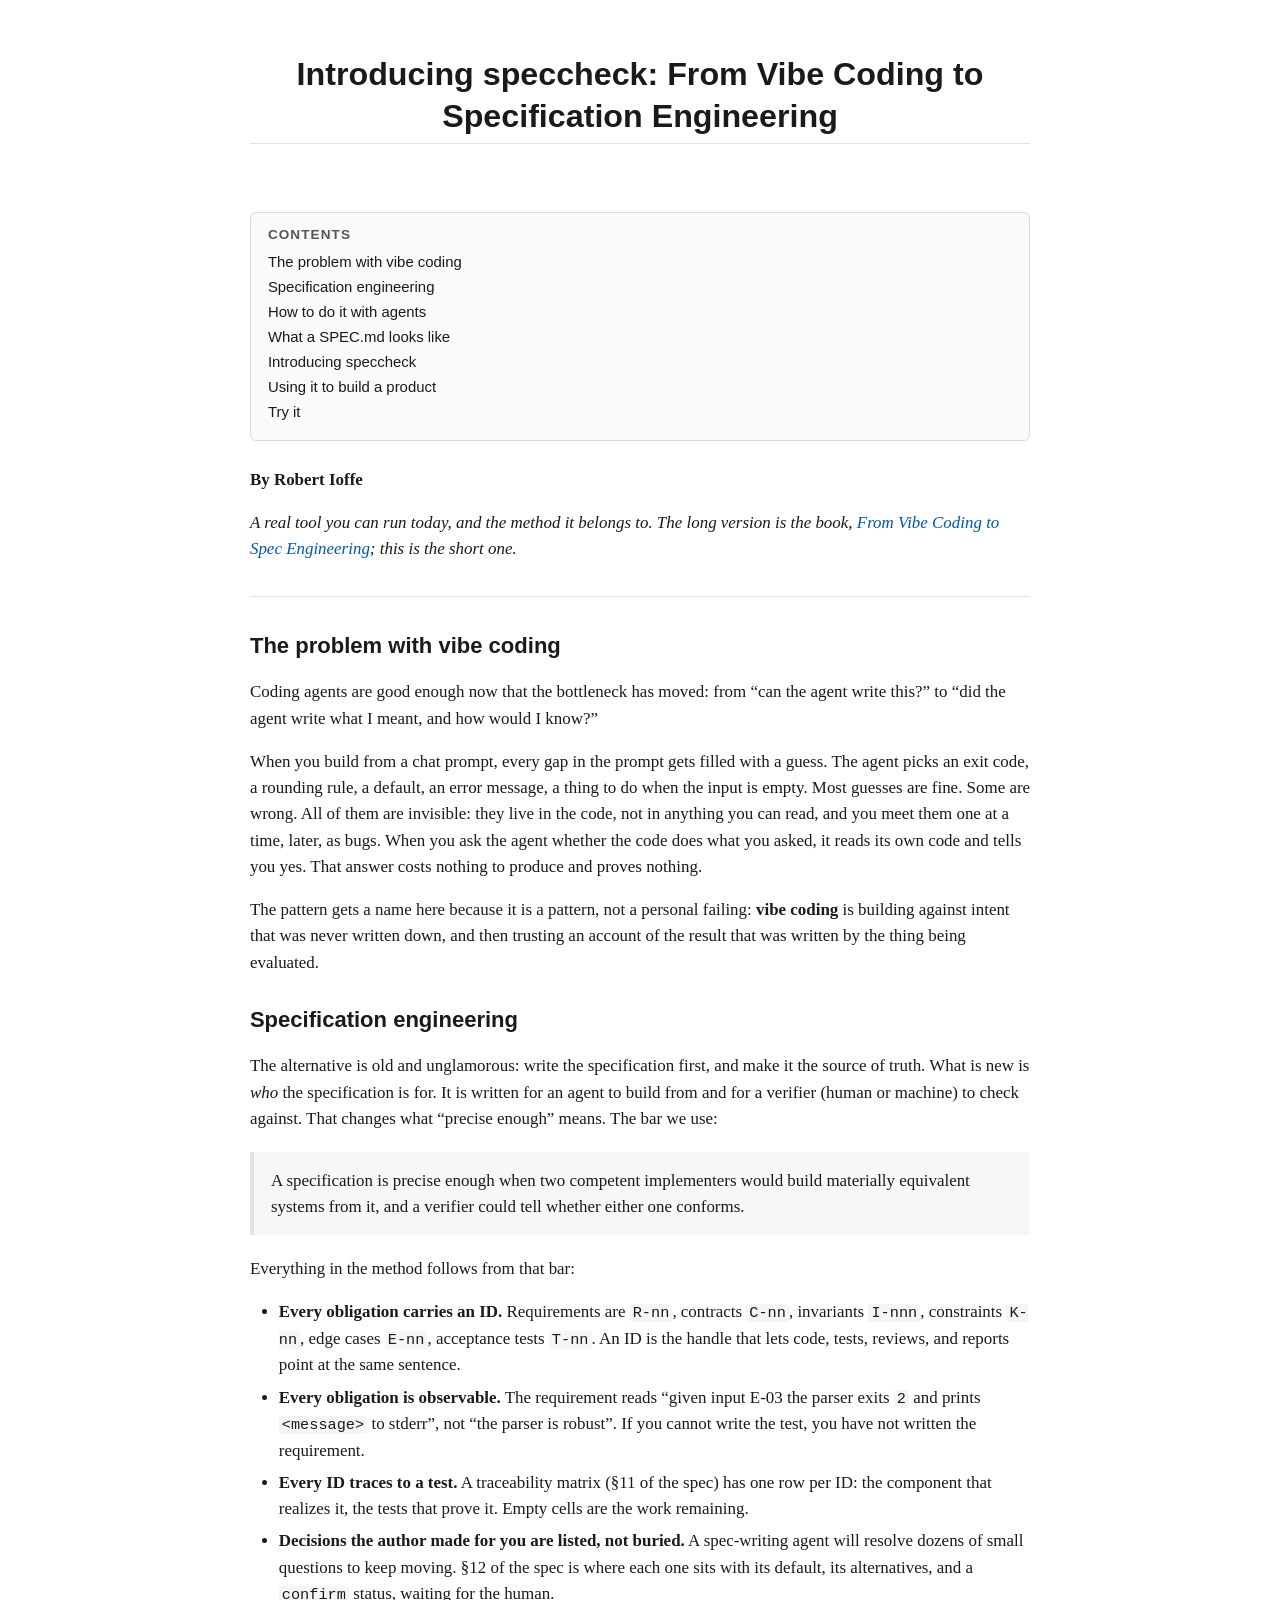
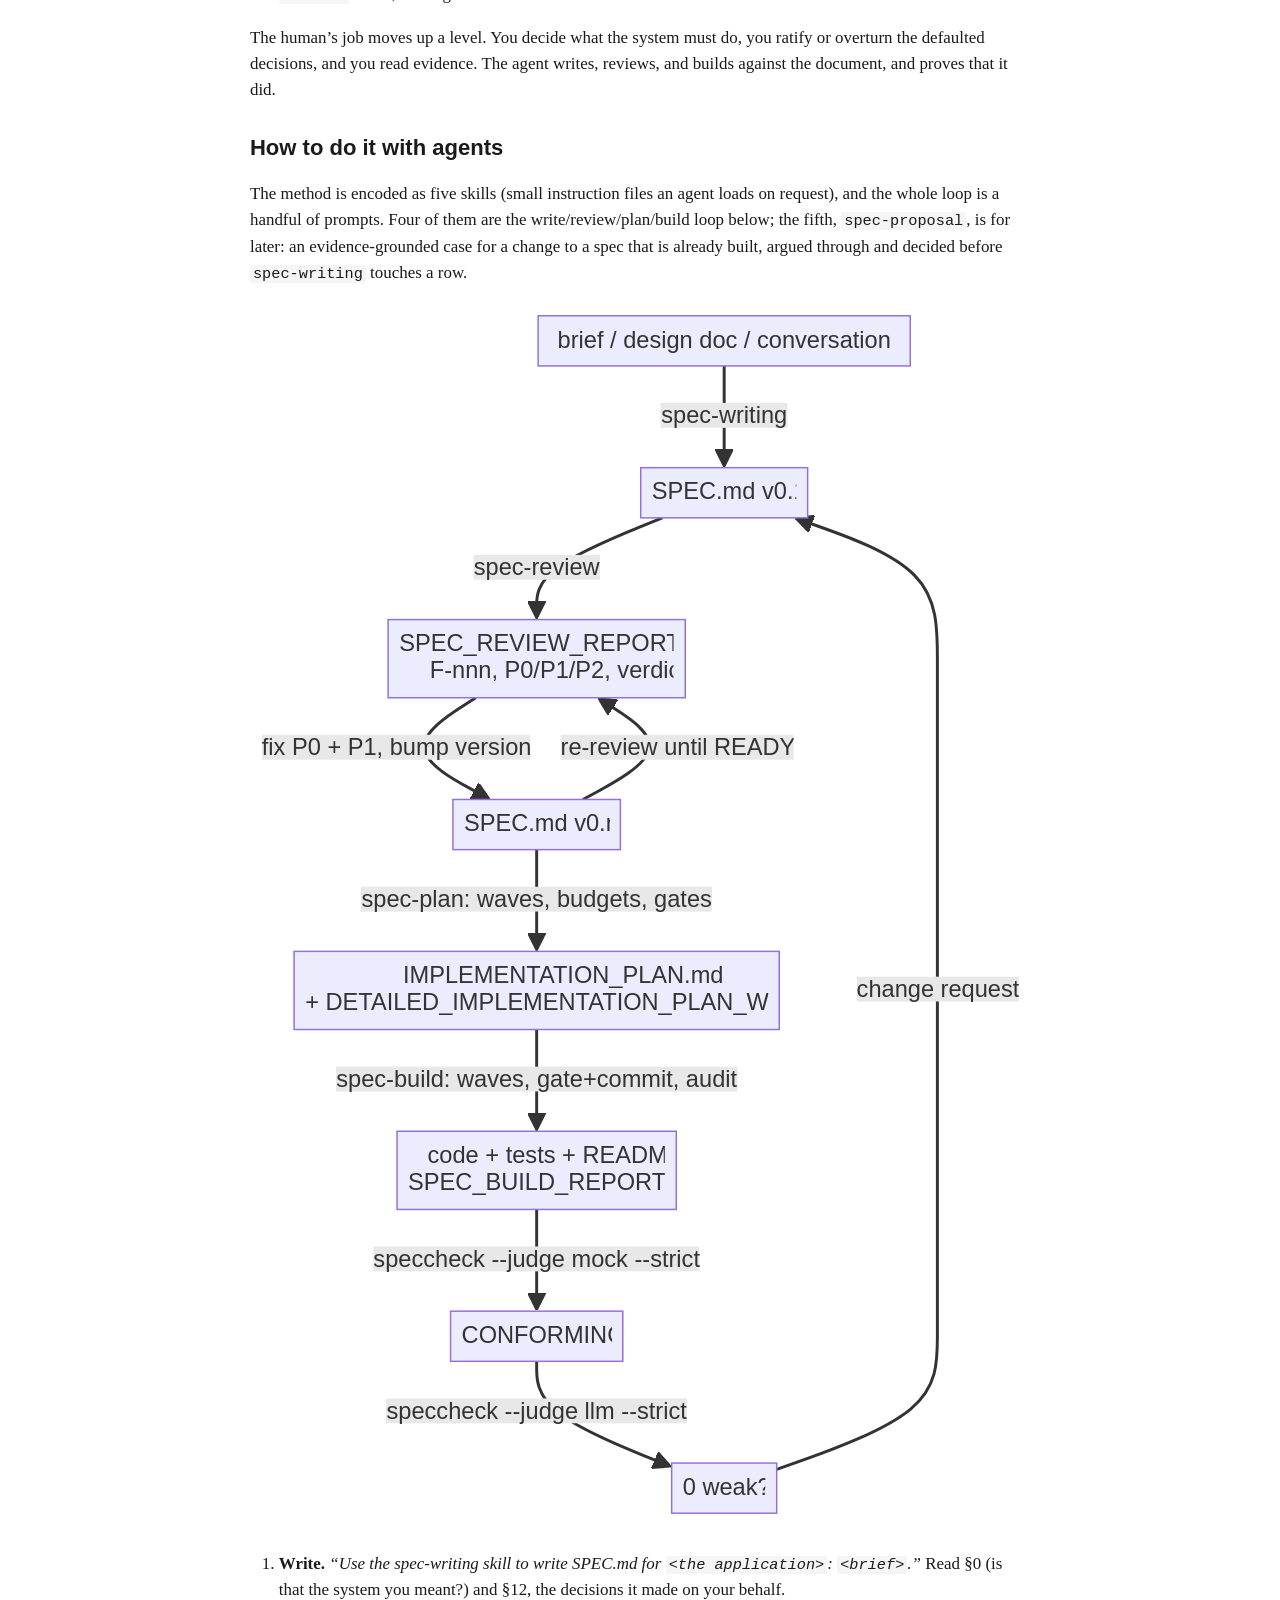
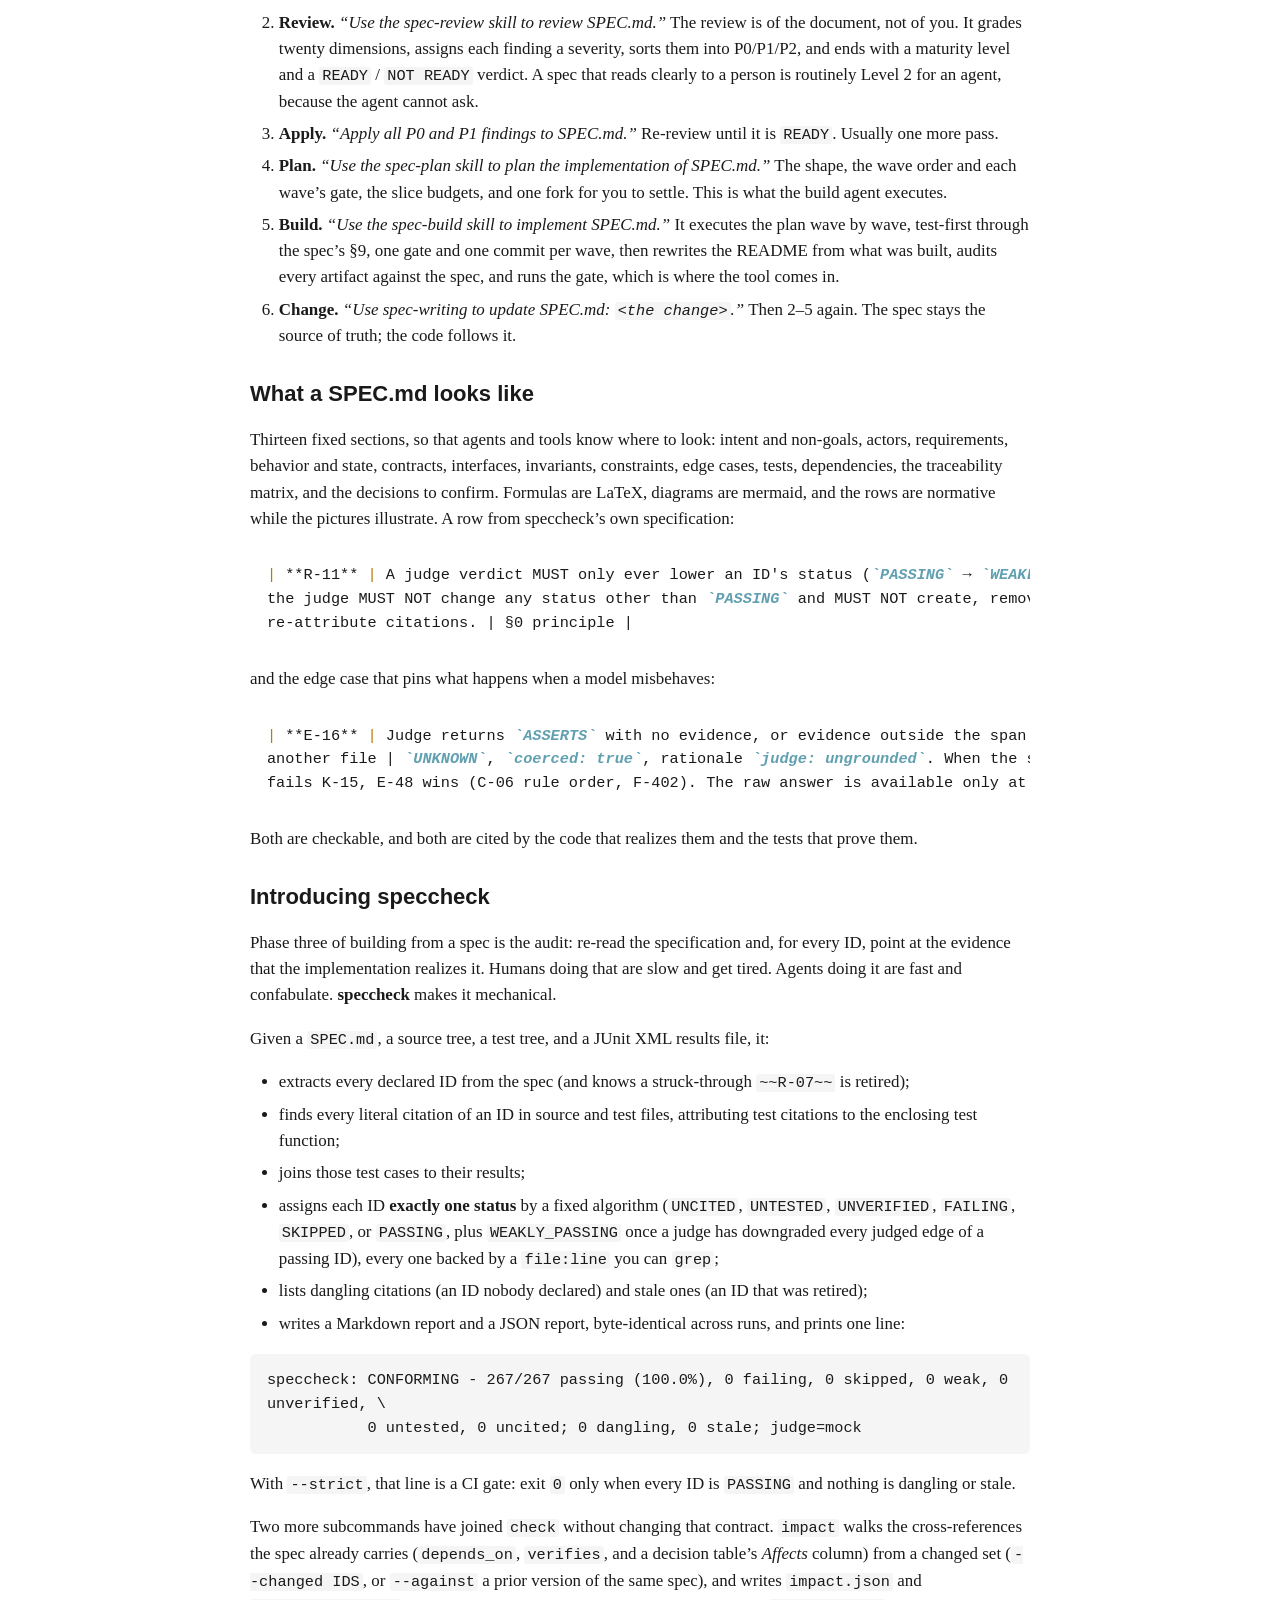
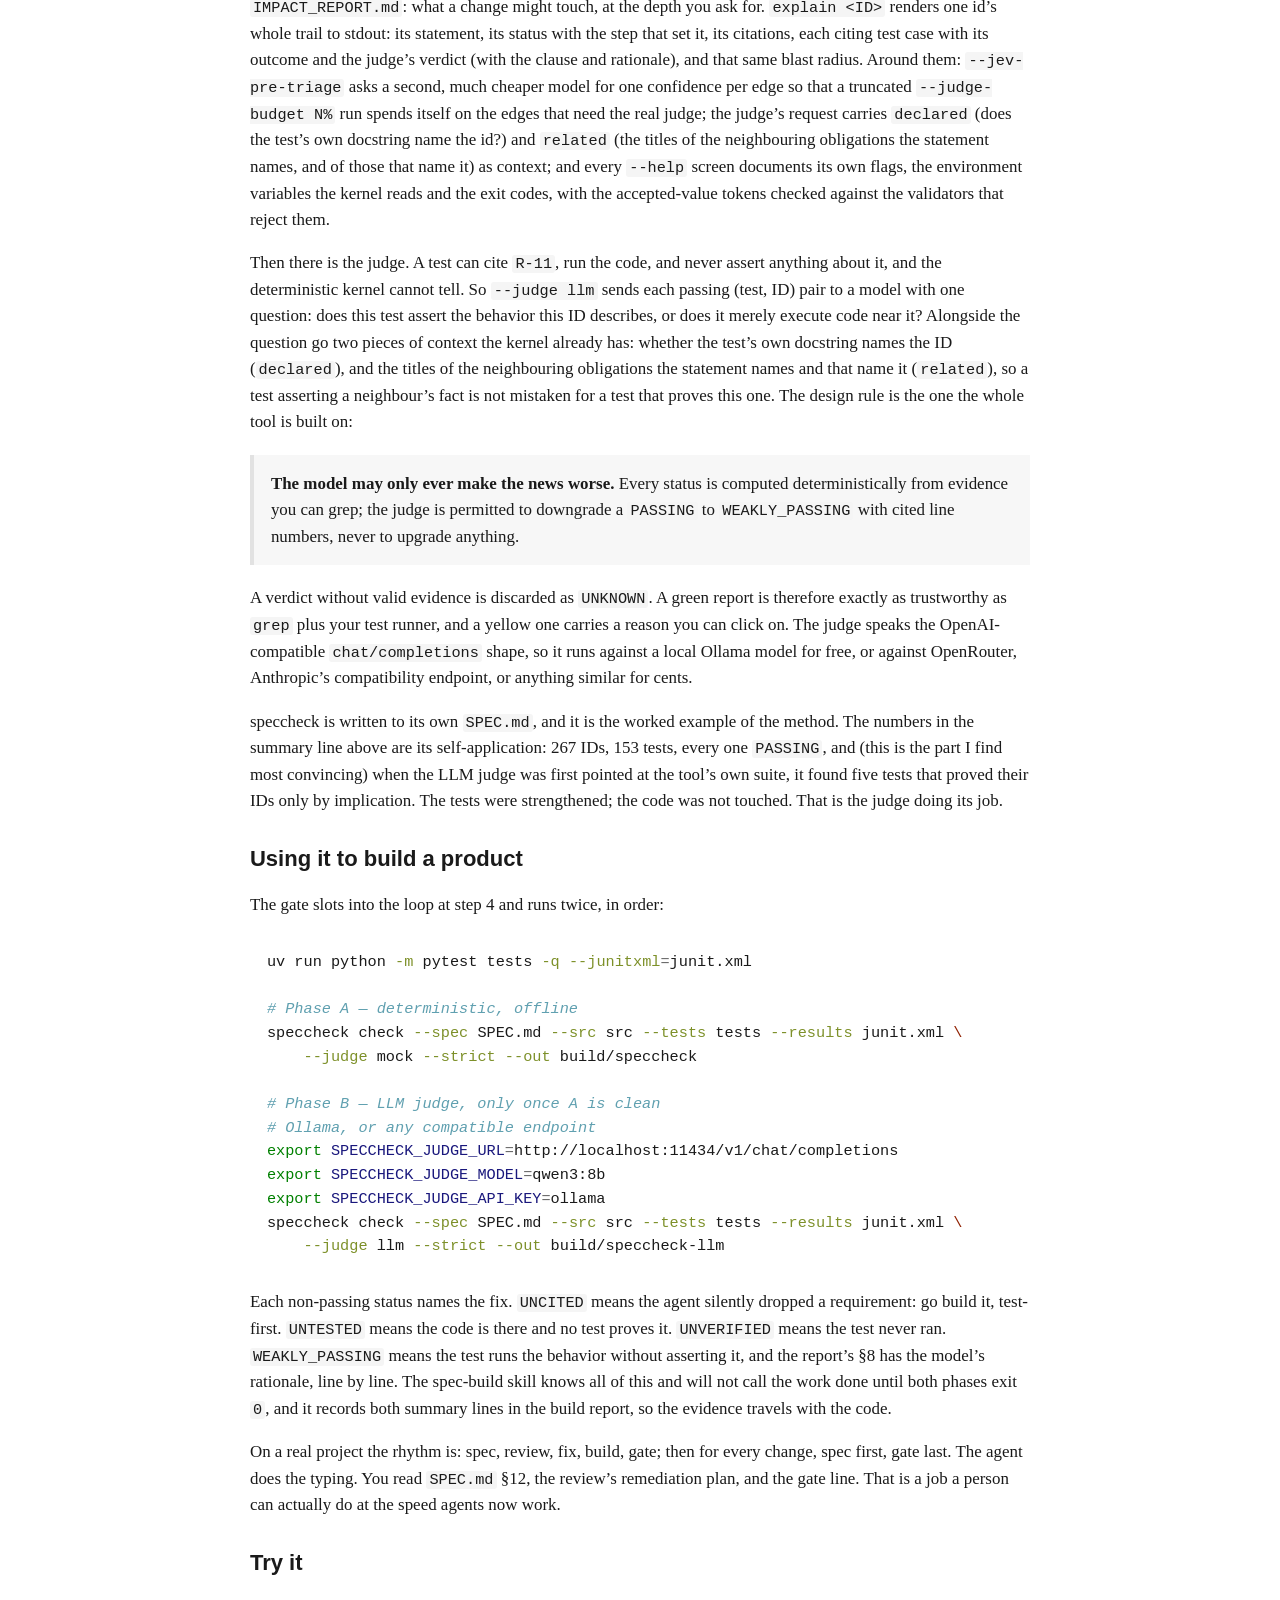
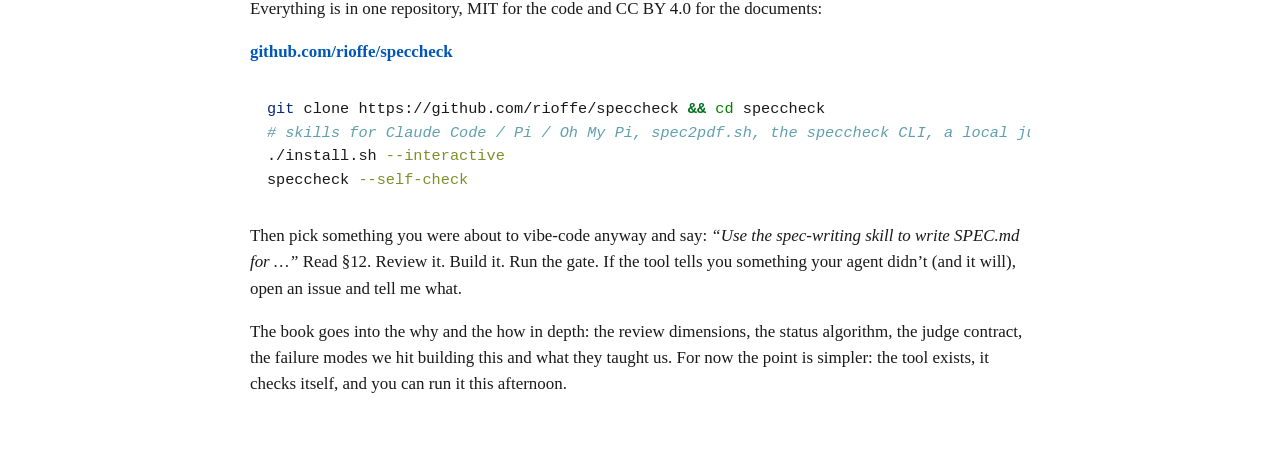
==== docs/introducing-speccheck.html @ 6110b370 "docs(speccheck): v1.20 (W2) — README, article, SPEC.pdf, SPEC_BUILD_REPORT; both gates green README:" ====
<!DOCTYPE html>
<html xmlns="http://www.w3.org/1999/xhtml">
<head>
  <meta charset="utf-8" />
  <meta name="generator" content="pandoc 3.11" />
  <meta name="viewport" content="width=device-width, initial-scale=1.0, user-scalable=yes" />
  <title>Introducing speccheck: From Vibe Coding to Specification Engineering</title>
  <style>

html {
color: #1a1a1a;
background-color: #fdfdfd;
}
body {
margin: 0 auto;
max-width: 36em;
padding-left: 50px;
padding-right: 50px;
padding-top: 50px;
padding-bottom: 50px;
hyphens: auto;
overflow-wrap: break-word;
text-rendering: optimizeLegibility;
font-kerning: normal;
}
@media (max-width: 600px) {
body {
font-size: 0.9em;
padding: 12px;
}
h1 {
font-size: 1.8em;
}
}
@media print {
html {
background-color: white;
}
body {
background-color: transparent;
color: black;
}
p, h2, h3 {
orphans: 3;
widows: 3;
}
h2, h3, h4 {
page-break-after: avoid;
}
}
p {
margin: 1em 0;
}
a {
color: #1a1a1a;
}
a:visited {
color: #1a1a1a;
}
img {
max-width: 100%;
}
svg {
height: auto;
max-width: 100%;
}
h1, h2, h3, h4, h5, h6 {
margin-top: 1.4em;
}
h5, h6 {
font-size: 1em;
font-style: italic;
}
h6 {
font-weight: normal;
}
ol, ul {
padding-left: 1.7em;
margin-top: 1em;
}
li > ol, li > ul {
margin-top: 0;
}
blockquote {
margin: 1em 0 1em 1.7em;
padding-left: 1em;
border-left: 2px solid #e6e6e6;
color: #606060;
}
code {
white-space: pre-wrap;
font-family: Menlo, Monaco, Consolas, 'Lucida Console', monospace;
font-size: 85%;
margin: 0;
hyphens: manual;
}
pre {
margin: 1em 0;
overflow: auto;
}
pre code {
padding: 0;
overflow: visible;
overflow-wrap: normal;
}
.sourceCode {
background-color: transparent;
overflow: visible;
}
hr {
border: none;
border-top: 1px solid #1a1a1a;
height: 1px;
margin: 1em 0;
}
table {
margin: 1em 0;
border-collapse: collapse;
width: 100%;
overflow-x: auto;
display: block;
font-variant-numeric: lining-nums tabular-nums;
}
table caption {
margin-bottom: 0.75em;
}
tbody {
margin-top: 0.5em;
border-top: 1px solid #1a1a1a;
border-bottom: 1px solid #1a1a1a;
}
th {
border-top: 1px solid #1a1a1a;
padding: 0.25em 0.5em 0.25em 0.5em;
}
td {
padding: 0.125em 0.5em 0.25em 0.5em;
}
header {
margin-bottom: 4em;
text-align: center;
}
#TOC li {
list-style: none;
}
#TOC ul {
padding-left: 1.3em;
}
#TOC > ul {
padding-left: 0;
}
#TOC a:not(:hover) {
text-decoration: none;
}
span.smallcaps{font-variant: small-caps;}
div.columns{display: flex; gap: 1.5em;}
div.column{flex: auto;}
@media screen {
div.columns{gap: min(4vw, 1.5em);}
div.column{overflow-x: auto;}
}
div.hanging-indent{margin-left: 1.5em; text-indent: -1.5em;}

ul.task-list[class]{list-style: none;}
ul.task-list li input[type="checkbox"] {
font-size: inherit;
width: 0.8em;
margin: 0 0.8em 0.2em -1.6em;
vertical-align: middle;
}

html { -webkit-text-size-adjust: 100%; }
pre > code.sourceCode { white-space: pre; position: relative; }
pre > code.sourceCode > span { display: inline-block; line-height: 1.25; }
pre > code.sourceCode > span:empty { height: 1.2em; }
.sourceCode { overflow: visible; }
code.sourceCode > span { color: inherit; text-decoration: inherit; }
div.sourceCode { margin: 1em 0; }
pre.sourceCode { margin: 0; }
@media screen {
div.sourceCode { overflow: auto; }
}
@media print {
pre > code.sourceCode { white-space: pre-wrap; }
pre > code.sourceCode > span { text-indent: -5em; padding-left: 5em; }
}
pre.numberSource code
{ counter-reset: source-line 0; }
pre.numberSource code > span
{ position: relative; left: -4em; counter-increment: source-line; }
pre.numberSource code > span > a:first-child::before
{ content: counter(source-line);
position: relative; left: -1em; text-align: right; vertical-align: baseline;
border: none; display: inline-block;
-webkit-touch-callout: none; -webkit-user-select: none;
-khtml-user-select: none; -moz-user-select: none;
-ms-user-select: none; user-select: none;
padding: 0 4px; width: 4em;
color: #aaaaaa;
}
pre.numberSource { margin-left: 3em; border-left: 1px solid #aaaaaa; padding-left: 4px; }
div.sourceCode
{ }
@media screen {
pre > code.sourceCode > span > a:first-child::before { text-decoration: underline; }
}
code span.al { color: #ff0000; font-weight: bold; } 
code span.an { color: #60a0b0; font-weight: bold; font-style: italic; } 
code span.at { color: #7d9029; } 
code span.bn { color: #40a070; } 
code span.bu { color: #008000; } 
code span.cf { color: #007020; font-weight: bold; } 
code span.ch { color: #4070a0; } 
code span.cn { color: #880000; } 
code span.co { color: #60a0b0; font-style: italic; } 
code span.cv { color: #60a0b0; font-weight: bold; font-style: italic; } 
code span.do { color: #ba2121; font-style: italic; } 
code span.dt { color: #902000; } 
code span.dv { color: #40a070; } 
code span.er { color: #ff0000; font-weight: bold; } 
code span.ex { } 
code span.fl { color: #40a070; } 
code span.fu { color: #06287e; } 
code span.im { color: #008000; font-weight: bold; } 
code span.in { color: #60a0b0; font-weight: bold; font-style: italic; } 
code span.kw { color: #007020; font-weight: bold; } 
code span.op { color: #666666; } 
code span.ot { color: #007020; } 
code span.pp { color: #bc7a00; } 
code span.sc { color: #4070a0; } 
code span.ss { color: #bb6688; } 
code span.st { color: #4070a0; } 
code span.va { color: #19177c; } 
code span.vs { color: #4070a0; } 
code span.wa { color: #60a0b0; font-weight: bold; font-style: italic; } 
</style>
  <style>

:root {
--page-max: 46rem;
--ink: #1a1a1a;
--muted: #555;
--link: #0057b8;
--rule: #e2e2e2;
--code-bg: #f5f5f5;
--quote: #f7f7f7;
}
html {
font-family: Georgia, "Times New Roman", serif;
font-size: 1.06rem;
line-height: 1.55;
color: var(--ink);
background: #ffffff;
}
body {
max-width: var(--page-max);
margin: 0 auto;
padding: 2rem 1.25rem 4rem;
}
h1, h2, h3, h4 {
font-family: "Helvetica Neue", Arial, sans-serif;
line-height: 1.3;
color: var(--ink);
}
h1 { font-size: 1.9rem; margin-top: 1.2rem; padding-bottom: 0.3rem; border-bottom: 1px solid var(--rule); }
h2 { font-size: 1.3rem; margin-top: 1.8rem; }
h3 { font-size: 1.12rem; margin-top: 1.4rem; }
a { color: var(--link); text-decoration: none; }
a:hover { text-decoration: underline; }
hr { border: 0; border-top: 1px solid var(--rule); margin: 2rem 0; }
blockquote {
margin: 1.2rem 0;
padding: 0.6rem 1rem;
background: var(--quote);
border-left: 4px solid var(--rule);
color: var(--ink);
}
blockquote p { margin: 0.3rem 0; }
code {
font-family: "SFMono-Regular", Menlo, Consolas, monospace;
font-size: 0.9em;
background: var(--code-bg);
padding: 0 0.2em;
border-radius: 3px;
}
pre {
background: var(--code-bg);
padding: 0.85rem 1rem;
overflow-x: auto;
border-radius: 6px;
line-height: 1.4;
}
pre code { background: none; padding: 0; }

.mermaid, figure img, p > img { max-width: 100%; height: auto; }
figure { margin: 1.5rem 0; text-align: center; }
figcaption { font-size: 0.85rem; color: var(--muted); margin-top: 0.35rem; }
ol > li, ul > li { margin: 0.35rem 0; }
@media print {
html { font-size: 11pt; }
body { max-width: none; padding: 0; }
a { color: inherit; }
}
/* ---- Floating table of contents: a rail to the left of the reading column on wide screens
* (pandoc --toc emits <nav id="TOC"> before the body), stacked above it on narrow ones. ---- */
  :root {
     --rail: 16rem;
     --gutter: 3.5rem; /* clear space between the rail's right edge and the text column */
  }
  header#title-block-header h1.title {
     font-size: 1.9rem;
     margin-top: 1.2rem;
     padding-bottom: 0.3rem;
     border-bottom: 1px solid var(--rule);
  }
  nav#TOC {
     box-sizing: border-box; /* the rail's width includes its padding and border */
     font-family: "Helvetica Neue", Arial, sans-serif;
     font-size: 0.88rem;
     line-height: 1.4;
     background: #fafafa;
     border: 1px solid #dcdcdc;
     border-radius: 6px;
     padding: 0.75rem 1rem;
     margin: 1.5rem 0;
  }
  nav#TOC #toc-title {
     font-size: 0.8rem;
     letter-spacing: 0.08em;
     text-transform: uppercase;
     color: var(--muted);
     margin: 0 0 0.5rem;
     border: 0;
  }
  nav#TOC ul { list-style: none; margin: 0; padding: 0; }
  nav#TOC ul ul { padding-left: 0.9rem; }
  nav#TOC li { margin: 0.25rem 0; }
  nav#TOC a { color: var(--ink); }
  nav#TOC a:hover { color: var(--link); }

  /* Wide screens: pin the rail to the viewport, just left of the centered column, and let it
   * scroll on its own if it is taller than the window. */
  @media (min-width: 86rem) {
     nav#TOC {
        position: fixed;
        top: 2rem;
        left: max(0.75rem, calc(50vw - var(--page-max) / 2 - var(--gutter) - var(--rail)));
        width: var(--rail);
        max-height: calc(100vh - 4rem);
        overflow-y: auto;
        margin: 0;
     }
  }
  @media print {
     nav#TOC { display: none; }
  }
  </style>
</head>
<body>
<header id="title-block-header">
<h1 class="title">Introducing speccheck: From Vibe Coding to
Specification Engineering</h1>
</header>
<nav id="TOC" role="doc-toc">
<h2 id="toc-title">Contents</h2>
<ul>
<li><a href="#the-problem-with-vibe-coding" id="toc-the-problem-with-vibe-coding">The problem with vibe
coding</a></li>
<li><a href="#specification-engineering" id="toc-specification-engineering">Specification engineering</a></li>
<li><a href="#how-to-do-it-with-agents" id="toc-how-to-do-it-with-agents">How to do it with agents</a></li>
<li><a href="#what-a-spec.md-looks-like" id="toc-what-a-spec.md-looks-like">What a SPEC.md looks like</a></li>
<li><a href="#introducing-speccheck" id="toc-introducing-speccheck">Introducing speccheck</a></li>
<li><a href="#using-it-to-build-a-product" id="toc-using-it-to-build-a-product">Using it to build a
product</a></li>
<li><a href="#try-it" id="toc-try-it">Try it</a></li>
</ul>
</nav>
<p><strong>By Robert Ioffe</strong></p>
<p><em>A real tool you can run today, and the method it belongs to. The
long version is the book, <a href="https://github.com/rioffe/spec_engineering_primer">From Vibe
Coding to Spec Engineering</a>; this is the short one.</em></p>
<hr />
<h2 id="the-problem-with-vibe-coding">The problem with vibe coding</h2>
<p>Coding agents are good enough now that the bottleneck has moved: from
“can the agent write this?” to “did the agent write what I meant, and
how would I know?”</p>
<p>When you build from a chat prompt, every gap in the prompt gets
filled with a guess. The agent picks an exit code, a rounding rule, a
default, an error message, a thing to do when the input is empty. Most
guesses are fine. Some are wrong. All of them are invisible: they live
in the code, not in anything you can read, and you meet them one at a
time, later, as bugs. When you ask the agent whether the code does what
you asked, it reads its own code and tells you yes. That answer costs
nothing to produce and proves nothing.</p>
<p>The pattern gets a name here because it is a pattern, not a personal
failing: <strong>vibe coding</strong> is building against intent that
was never written down, and then trusting an account of the result that
was written by the thing being evaluated.</p>
<h2 id="specification-engineering">Specification engineering</h2>
<p>The alternative is old and unglamorous: write the specification
first, and make it the source of truth. What is new is <em>who</em> the
specification is for. It is written for an agent to build from and for a
verifier (human or machine) to check against. That changes what “precise
enough” means. The bar we use:</p>
<blockquote>
<p>A specification is precise enough when two competent implementers
would build materially equivalent systems from it, and a verifier could
tell whether either one conforms.</p>
</blockquote>
<p>Everything in the method follows from that bar:</p>
<ul>
<li><strong>Every obligation carries an ID.</strong> Requirements are
<code>R-nn</code>, contracts <code>C-nn</code>, invariants
<code>I-nnn</code>, constraints <code>K-nn</code>, edge cases
<code>E-nn</code>, acceptance tests <code>T-nn</code>. An ID is the
handle that lets code, tests, reviews, and reports point at the same
sentence.</li>
<li><strong>Every obligation is observable.</strong> The requirement
reads “given input E-03 the parser exits <code>2</code> and prints
<code>&lt;message&gt;</code> to stderr”, not “the parser is robust”. If
you cannot write the test, you have not written the requirement.</li>
<li><strong>Every ID traces to a test.</strong> A traceability matrix
(§11 of the spec) has one row per ID: the component that realizes it,
the tests that prove it. Empty cells are the work remaining.</li>
<li><strong>Decisions the author made for you are listed, not
buried.</strong> A spec-writing agent will resolve dozens of small
questions to keep moving. §12 of the spec is where each one sits with
its default, its alternatives, and a <code>confirm</code> status,
waiting for the human.</li>
</ul>
<p>The human’s job moves up a level. You decide what the system must do,
you ratify or overturn the defaulted decisions, and you read evidence.
The agent writes, reviews, and builds against the document, and proves
that it did.</p>
<h2 id="how-to-do-it-with-agents">How to do it with agents</h2>
<p>The method is encoded as five skills (small instruction files an
agent loads on request), and the whole loop is a handful of prompts.
Four of them are the write/review/plan/build loop below; the fifth,
<code>spec-proposal</code>, is for later: an evidence-grounded case for
a change to a spec that is already built, argued through and decided
before <code>spec-writing</code> touches a row.</p>
<p><img role="img" aria-label src="[data-uri]" alt /></p>
<ol type="1">
<li><strong>Write.</strong> <em>“Use the spec-writing skill to write
SPEC.md for <code>&lt;the application&gt;</code>:
<code>&lt;brief&gt;</code>.”</em> Read §0 (is that the system you
meant?) and §12, the decisions it made on your behalf.</li>
<li><strong>Review.</strong> <em>“Use the spec-review skill to review
SPEC.md.”</em> The review is of the document, not of you. It grades
twenty dimensions, assigns each finding a severity, sorts them into
P0/P1/P2, and ends with a maturity level and a <code>READY</code> /
<code>NOT READY</code> verdict. A spec that reads clearly to a person is
routinely Level 2 for an agent, because the agent cannot ask.</li>
<li><strong>Apply.</strong> <em>“Apply all P0 and P1 findings to
SPEC.md.”</em> Re-review until it is <code>READY</code>. Usually one
more pass.</li>
<li><strong>Plan.</strong> <em>“Use the spec-plan skill to plan the
implementation of SPEC.md.”</em> The shape, the wave order and each
wave’s gate, the slice budgets, and one fork for you to settle. This is
what the build agent executes.</li>
<li><strong>Build.</strong> <em>“Use the spec-build skill to implement
SPEC.md.”</em> It executes the plan wave by wave, test-first through the
spec’s §9, one gate and one commit per wave, then rewrites the README
from what was built, audits every artifact against the spec, and runs
the gate, which is where the tool comes in.</li>
<li><strong>Change.</strong> <em>“Use spec-writing to update SPEC.md:
<code>&lt;the change&gt;</code>.”</em> Then 2–5 again. The spec stays
the source of truth; the code follows it.</li>
</ol>
<h2 id="what-a-spec.md-looks-like">What a SPEC.md looks like</h2>
<p>Thirteen fixed sections, so that agents and tools know where to look:
intent and non-goals, actors, requirements, behavior and state,
contracts, interfaces, invariants, constraints, edge cases, tests,
dependencies, the traceability matrix, and the decisions to confirm.
Formulas are LaTeX, diagrams are mermaid, and the rows are normative
while the pictures illustrate. A row from speccheck’s own
specification:</p>
<div class="sourceCode" id="cb1"><pre class="sourceCode markdown"><code class="sourceCode markdown"><span id="cb1-1"><a href="#cb1-1" aria-hidden="true" tabindex="-1"></a><span class="pp">|</span> **R-11** <span class="pp">|</span> A judge verdict MUST only ever lower an ID&#39;s status (<span class="in">`PASSING`</span> → <span class="in">`WEAKLY_PASSING`</span>);</span>
<span id="cb1-2"><a href="#cb1-2" aria-hidden="true" tabindex="-1"></a>the judge MUST NOT change any status other than <span class="in">`PASSING`</span> and MUST NOT create, remove, or</span>
<span id="cb1-3"><a href="#cb1-3" aria-hidden="true" tabindex="-1"></a>re-attribute citations. | §0 principle |</span></code></pre></div>
<p>and the edge case that pins what happens when a model misbehaves:</p>
<div class="sourceCode" id="cb2"><pre class="sourceCode markdown"><code class="sourceCode markdown"><span id="cb2-1"><a href="#cb2-1" aria-hidden="true" tabindex="-1"></a><span class="pp">|</span> **E-16** <span class="pp">|</span> Judge returns <span class="in">`ASSERTS`</span> with no evidence, or evidence outside the span / in</span>
<span id="cb2-2"><a href="#cb2-2" aria-hidden="true" tabindex="-1"></a>another file | <span class="in">`UNKNOWN`</span>, <span class="in">`coerced: true`</span>, rationale <span class="in">`judge: ungrounded`</span>. When the same reply also</span>
<span id="cb2-3"><a href="#cb2-3" aria-hidden="true" tabindex="-1"></a>fails K-15, E-48 wins (C-06 rule order, F-402). The raw answer is available only at DEBUG. |</span></code></pre></div>
<p>Both are checkable, and both are cited by the code that realizes them
and the tests that prove them.</p>
<h2 id="introducing-speccheck">Introducing speccheck</h2>
<p>Phase three of building from a spec is the audit: re-read the
specification and, for every ID, point at the evidence that the
implementation realizes it. Humans doing that are slow and get tired.
Agents doing it are fast and confabulate. <strong>speccheck</strong>
makes it mechanical.</p>
<p>Given a <code>SPEC.md</code>, a source tree, a test tree, and a JUnit
XML results file, it:</p>
<ul>
<li>extracts every declared ID from the spec (and knows a struck-through
<code>~~R-07~~</code> is retired);</li>
<li>finds every literal citation of an ID in source and test files,
attributing test citations to the enclosing test function;</li>
<li>joins those test cases to their results;</li>
<li>assigns each ID <strong>exactly one status</strong> by a fixed
algorithm (<code>UNCITED</code>, <code>UNTESTED</code>,
<code>UNVERIFIED</code>, <code>FAILING</code>, <code>SKIPPED</code>, or
<code>PASSING</code>, plus <code>WEAKLY_PASSING</code> once a judge has
downgraded every judged edge of a passing ID), every one backed by a
<code>file:line</code> you can <code>grep</code>;</li>
<li>lists dangling citations (an ID nobody declared) and stale ones (an
ID that was retired);</li>
<li>writes a Markdown report and a JSON report, byte-identical across
runs, and prints one line:</li>
</ul>
<pre class="text"><code>speccheck: CONFORMING - 267/267 passing (100.0%), 0 failing, 0 skipped, 0 weak, 0 unverified, \
           0 untested, 0 uncited; 0 dangling, 0 stale; judge=mock</code></pre>
<p>With <code>--strict</code>, that line is a CI gate: exit
<code>0</code> only when every ID is <code>PASSING</code> and nothing is
dangling or stale.</p>
<p>Two more subcommands have joined <code>check</code> without changing
that contract. <code>impact</code> walks the cross-references the spec
already carries (<code>depends_on</code>, <code>verifies</code>, and a
decision table’s <em>Affects</em> column) from a changed set
(<code>--changed IDS</code>, or <code>--against</code> a prior version
of the same spec), and writes <code>impact.json</code> and
<code>IMPACT_REPORT.md</code>: what a change might touch, at the depth
you ask for. <code>explain &lt;ID&gt;</code> renders one id’s whole
trail to stdout: its statement, its status with the step that set it,
its citations, each citing test case with its outcome and the judge’s
verdict (with the clause and rationale), and that same blast radius.
Around them: <code>--jev-pre-triage</code> asks a second, much cheaper
model for one confidence per edge so that a truncated
<code>--judge-budget N%</code> run spends itself on the edges that need
the real judge; the judge’s request carries <code>declared</code> (does
the test’s own docstring name the id?) and <code>related</code> (the
titles of the neighbouring obligations the statement names, and of those
that name it) as context; and every <code>--help</code> screen documents
its own flags, the environment variables the kernel reads and the exit
codes, with the accepted-value tokens checked against the validators
that reject them.</p>
<p>Then there is the judge. A test can cite <code>R-11</code>, run the
code, and never assert anything about it, and the deterministic kernel
cannot tell. So <code>--judge llm</code> sends each passing (test, ID)
pair to a model with one question: does this test assert the behavior
this ID describes, or does it merely execute code near it? Alongside the
question go two pieces of context the kernel already has: whether the
test’s own docstring names the ID (<code>declared</code>), and the
titles of the neighbouring obligations the statement names and that name
it (<code>related</code>), so a test asserting a neighbour’s fact is not
mistaken for a test that proves this one. The design rule is the one the
whole tool is built on:</p>
<blockquote>
<p><strong>The model may only ever make the news worse.</strong> Every
status is computed deterministically from evidence you can grep; the
judge is permitted to downgrade a <code>PASSING</code> to
<code>WEAKLY_PASSING</code> with cited line numbers, never to upgrade
anything.</p>
</blockquote>
<p>A verdict without valid evidence is discarded as
<code>UNKNOWN</code>. A green report is therefore exactly as trustworthy
as <code>grep</code> plus your test runner, and a yellow one carries a
reason you can click on. The judge speaks the OpenAI-compatible
<code>chat/completions</code> shape, so it runs against a local Ollama
model for free, or against OpenRouter, Anthropic’s compatibility
endpoint, or anything similar for cents.</p>
<p>speccheck is written to its own <code>SPEC.md</code>, and it is the
worked example of the method. The numbers in the summary line above are
its self-application: 267 IDs, 153 tests, every one
<code>PASSING</code>, and (this is the part I find most convincing) when
the LLM judge was first pointed at the tool’s own suite, it found five
tests that proved their IDs only by implication. The tests were
strengthened; the code was not touched. That is the judge doing its
job.</p>
<h2 id="using-it-to-build-a-product">Using it to build a product</h2>
<p>The gate slots into the loop at step 4 and runs twice, in order:</p>
<div class="sourceCode" id="cb4"><pre class="sourceCode bash"><code class="sourceCode bash"><span id="cb4-1"><a href="#cb4-1" aria-hidden="true" tabindex="-1"></a><span class="ex">uv</span> run python <span class="at">-m</span> pytest tests <span class="at">-q</span> <span class="at">--junitxml</span><span class="op">=</span>junit.xml</span>
<span id="cb4-2"><a href="#cb4-2" aria-hidden="true" tabindex="-1"></a></span>
<span id="cb4-3"><a href="#cb4-3" aria-hidden="true" tabindex="-1"></a><span class="co"># Phase A — deterministic, offline</span></span>
<span id="cb4-4"><a href="#cb4-4" aria-hidden="true" tabindex="-1"></a><span class="ex">speccheck</span> check <span class="at">--spec</span> SPEC.md <span class="at">--src</span> src <span class="at">--tests</span> tests <span class="at">--results</span> junit.xml <span class="dt">\</span></span>
<span id="cb4-5"><a href="#cb4-5" aria-hidden="true" tabindex="-1"></a>    <span class="at">--judge</span> mock <span class="at">--strict</span> <span class="at">--out</span> build/speccheck</span>
<span id="cb4-6"><a href="#cb4-6" aria-hidden="true" tabindex="-1"></a></span>
<span id="cb4-7"><a href="#cb4-7" aria-hidden="true" tabindex="-1"></a><span class="co"># Phase B — LLM judge, only once A is clean</span></span>
<span id="cb4-8"><a href="#cb4-8" aria-hidden="true" tabindex="-1"></a><span class="co"># Ollama, or any compatible endpoint</span></span>
<span id="cb4-9"><a href="#cb4-9" aria-hidden="true" tabindex="-1"></a><span class="bu">export</span> <span class="va">SPECCHECK_JUDGE_URL</span><span class="op">=</span>http://localhost:11434/v1/chat/completions</span>
<span id="cb4-10"><a href="#cb4-10" aria-hidden="true" tabindex="-1"></a><span class="bu">export</span> <span class="va">SPECCHECK_JUDGE_MODEL</span><span class="op">=</span>qwen3:8b</span>
<span id="cb4-11"><a href="#cb4-11" aria-hidden="true" tabindex="-1"></a><span class="bu">export</span> <span class="va">SPECCHECK_JUDGE_API_KEY</span><span class="op">=</span>ollama</span>
<span id="cb4-12"><a href="#cb4-12" aria-hidden="true" tabindex="-1"></a><span class="ex">speccheck</span> check <span class="at">--spec</span> SPEC.md <span class="at">--src</span> src <span class="at">--tests</span> tests <span class="at">--results</span> junit.xml <span class="dt">\</span></span>
<span id="cb4-13"><a href="#cb4-13" aria-hidden="true" tabindex="-1"></a>    <span class="at">--judge</span> llm <span class="at">--strict</span> <span class="at">--out</span> build/speccheck-llm</span></code></pre></div>
<p>Each non-passing status names the fix. <code>UNCITED</code> means the
agent silently dropped a requirement: go build it, test-first.
<code>UNTESTED</code> means the code is there and no test proves it.
<code>UNVERIFIED</code> means the test never ran.
<code>WEAKLY_PASSING</code> means the test runs the behavior without
asserting it, and the report’s §8 has the model’s rationale, line by
line. The spec-build skill knows all of this and will not call the work
done until both phases exit <code>0</code>, and it records both summary
lines in the build report, so the evidence travels with the code.</p>
<p>On a real project the rhythm is: spec, review, fix, build, gate; then
for every change, spec first, gate last. The agent does the typing. You
read <code>SPEC.md</code> §12, the review’s remediation plan, and the
gate line. That is a job a person can actually do at the speed agents
now work.</p>
<h2 id="try-it">Try it</h2>
<p>Everything is in one repository, MIT for the code and CC BY 4.0 for
the documents:</p>
<p><strong><a href="https://github.com/rioffe/speccheck">github.com/rioffe/speccheck</a></strong></p>
<div class="sourceCode" id="cb5"><pre class="sourceCode bash"><code class="sourceCode bash"><span id="cb5-1"><a href="#cb5-1" aria-hidden="true" tabindex="-1"></a><span class="fu">git</span> clone https://github.com/rioffe/speccheck <span class="kw">&amp;&amp;</span> <span class="bu">cd</span> speccheck</span>
<span id="cb5-2"><a href="#cb5-2" aria-hidden="true" tabindex="-1"></a><span class="co"># skills for Claude Code / Pi / Oh My Pi, spec2pdf.sh, the speccheck CLI, a local judge, the Lean toolchain</span></span>
<span id="cb5-3"><a href="#cb5-3" aria-hidden="true" tabindex="-1"></a><span class="ex">./install.sh</span> <span class="at">--interactive</span>         </span>
<span id="cb5-4"><a href="#cb5-4" aria-hidden="true" tabindex="-1"></a><span class="ex">speccheck</span> <span class="at">--self-check</span></span></code></pre></div>
<p>Then pick something you were about to vibe-code anyway and say:
<em>“Use the spec-writing skill to write SPEC.md for …”</em> Read §12.
Review it. Build it. Run the gate. If the tool tells you something your
agent didn’t (and it will), open an issue and tell me what.</p>
<p>The book goes into the why and the how in depth: the review
dimensions, the status algorithm, the judge contract, the failure modes
we hit building this and what they taught us. For now the point is
simpler: the tool exists, it checks itself, and you can run it this
afternoon.</p>
</body>
</html>
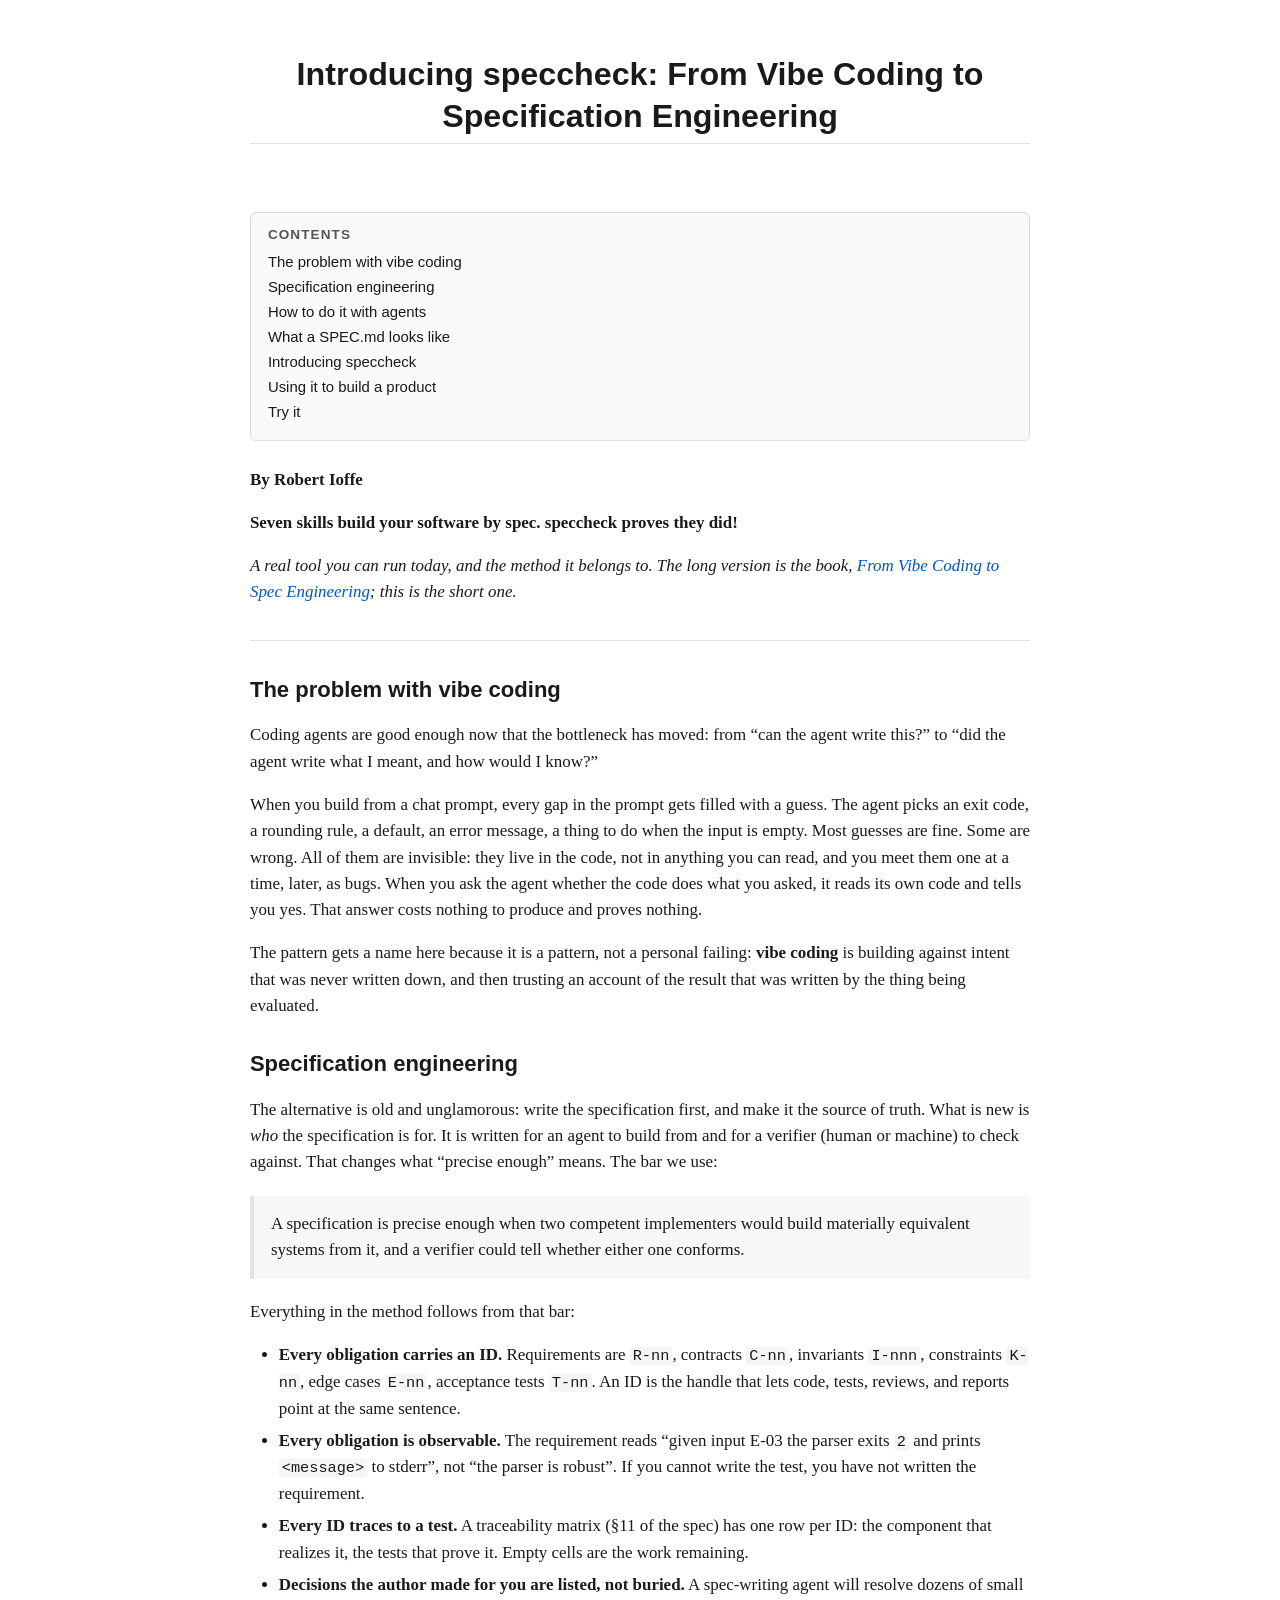
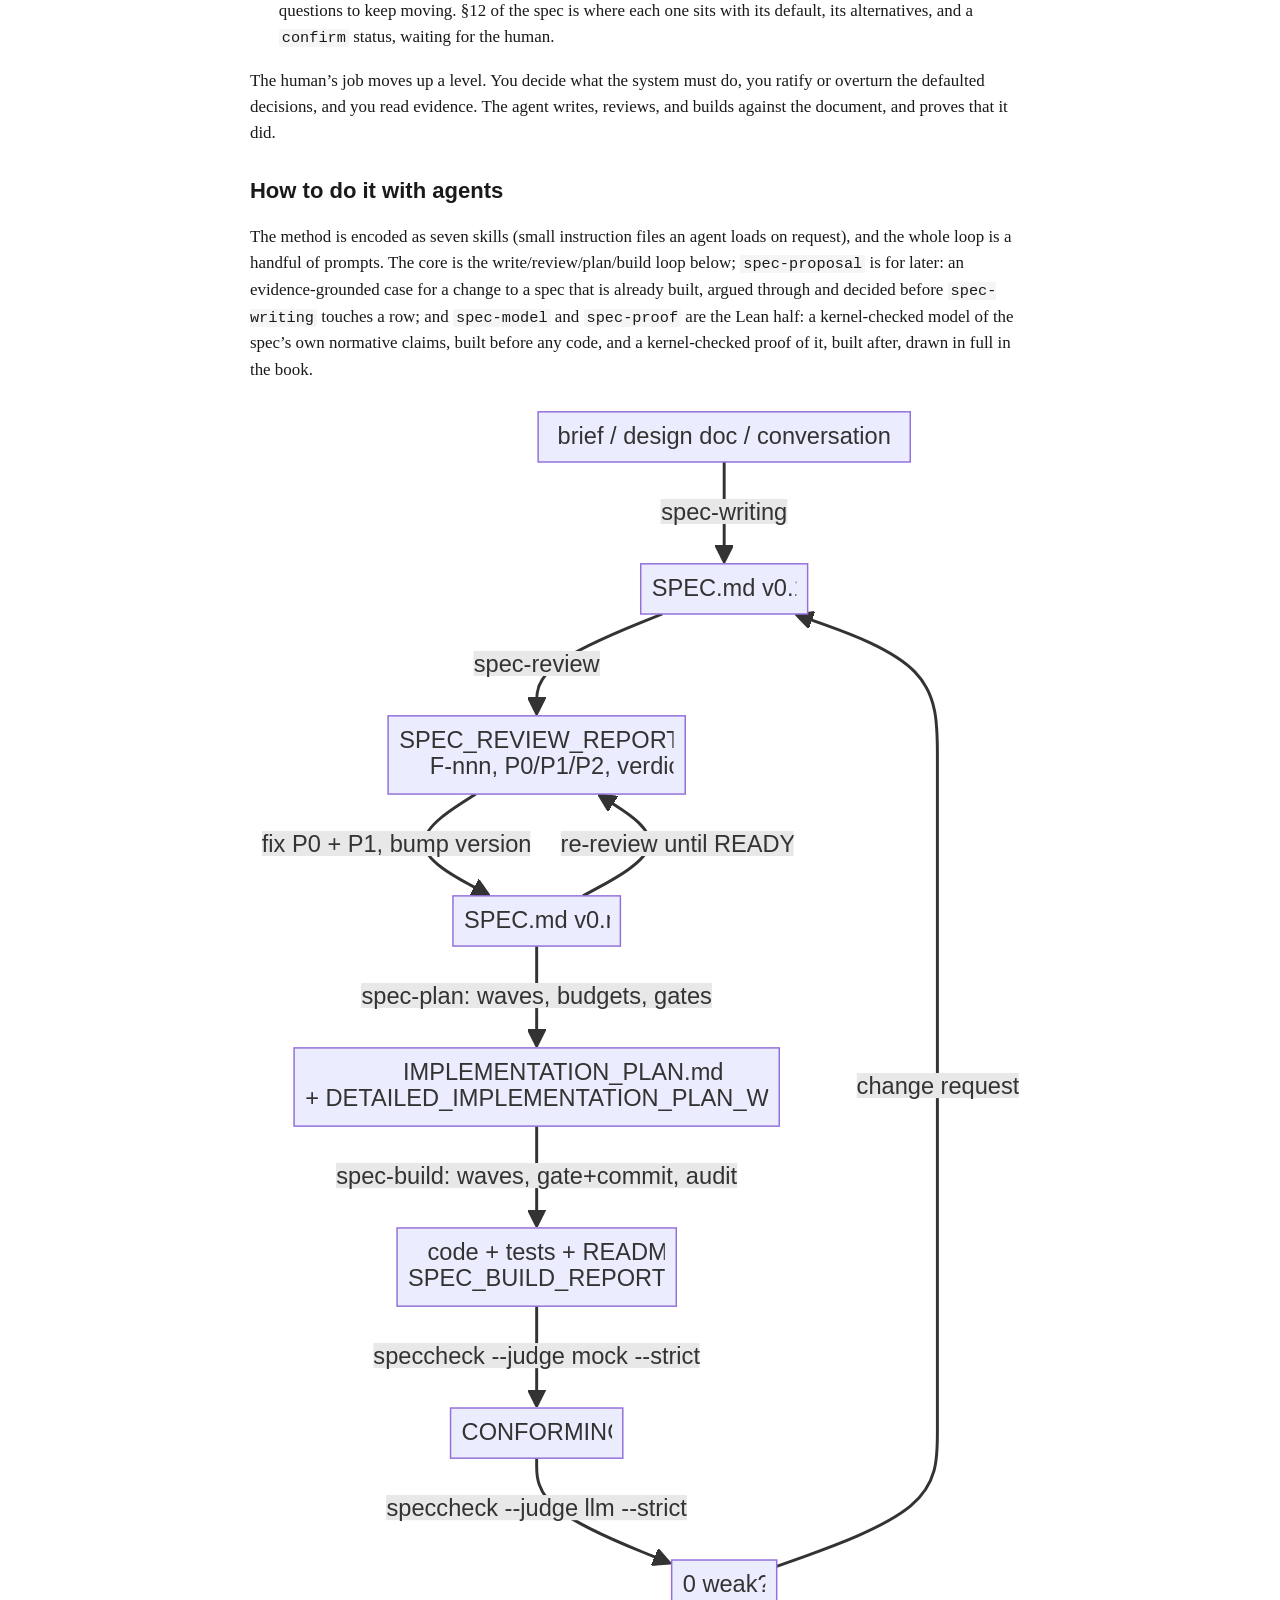
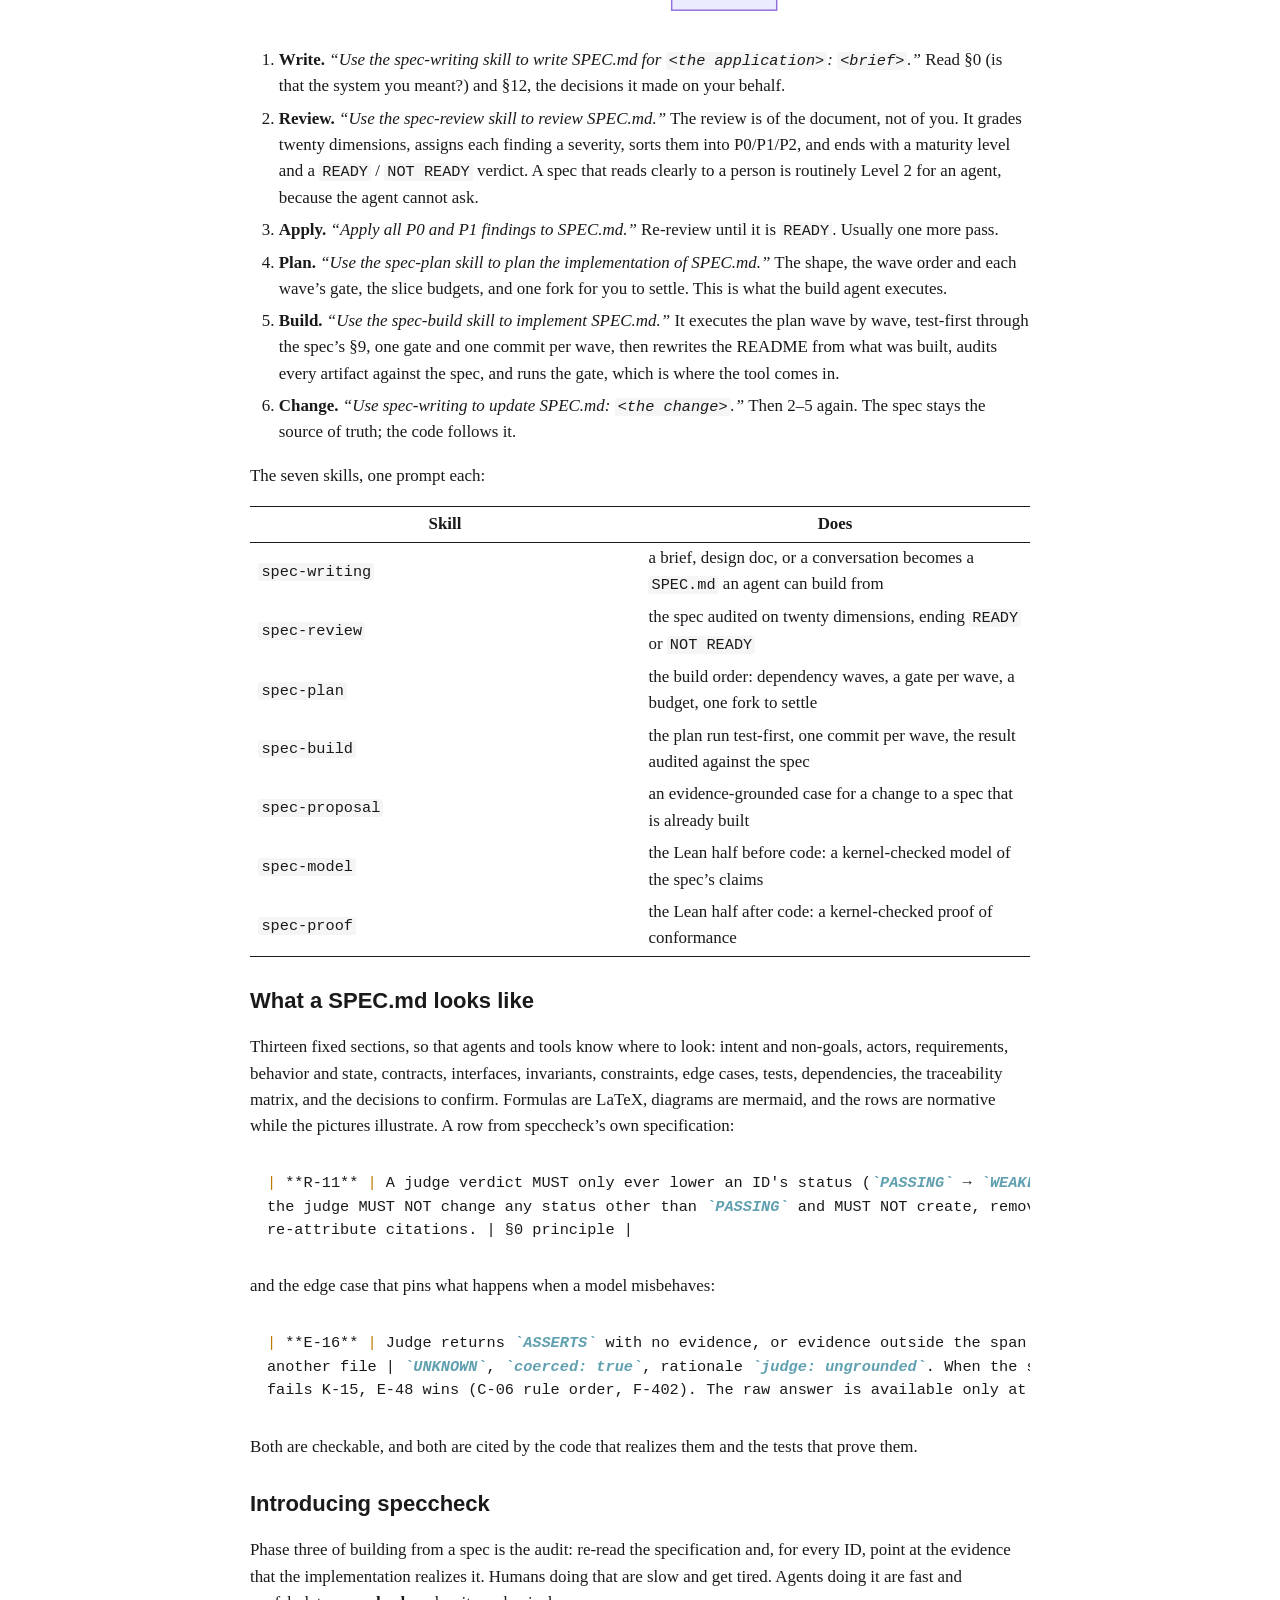
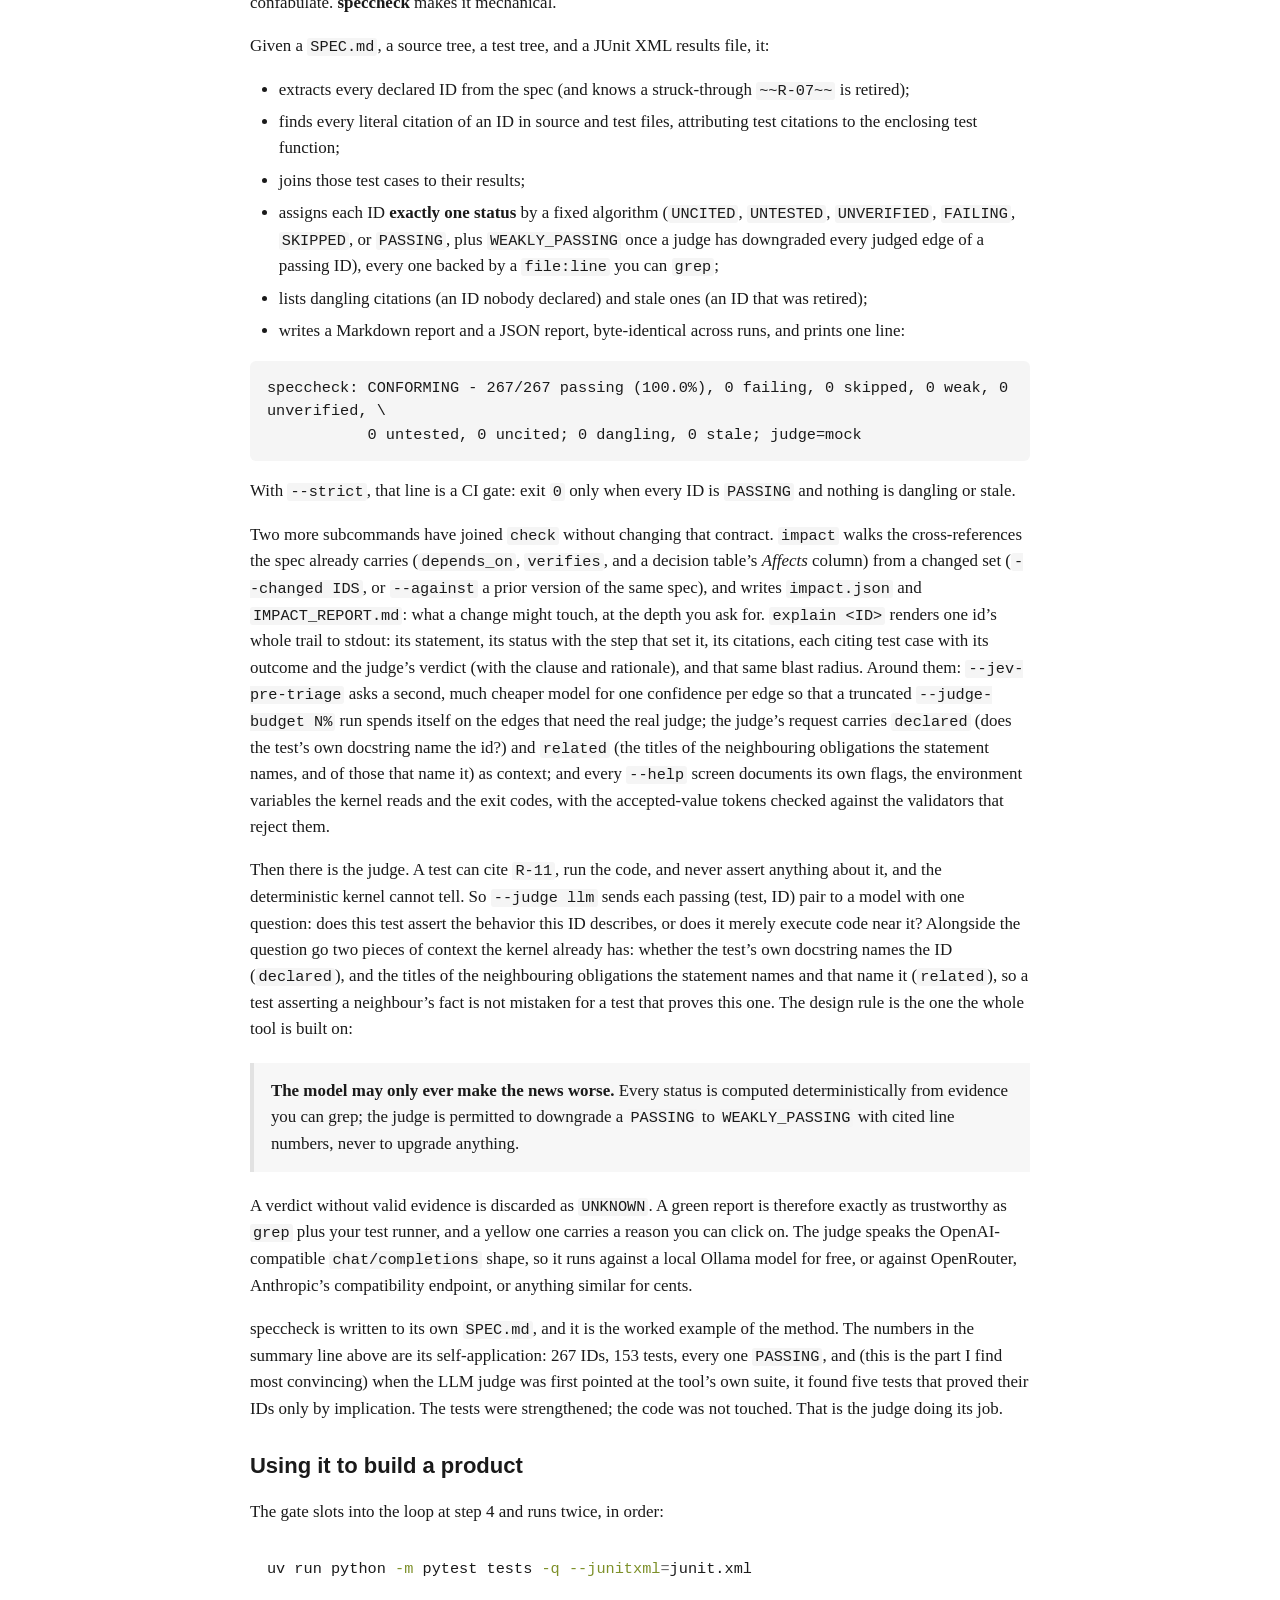
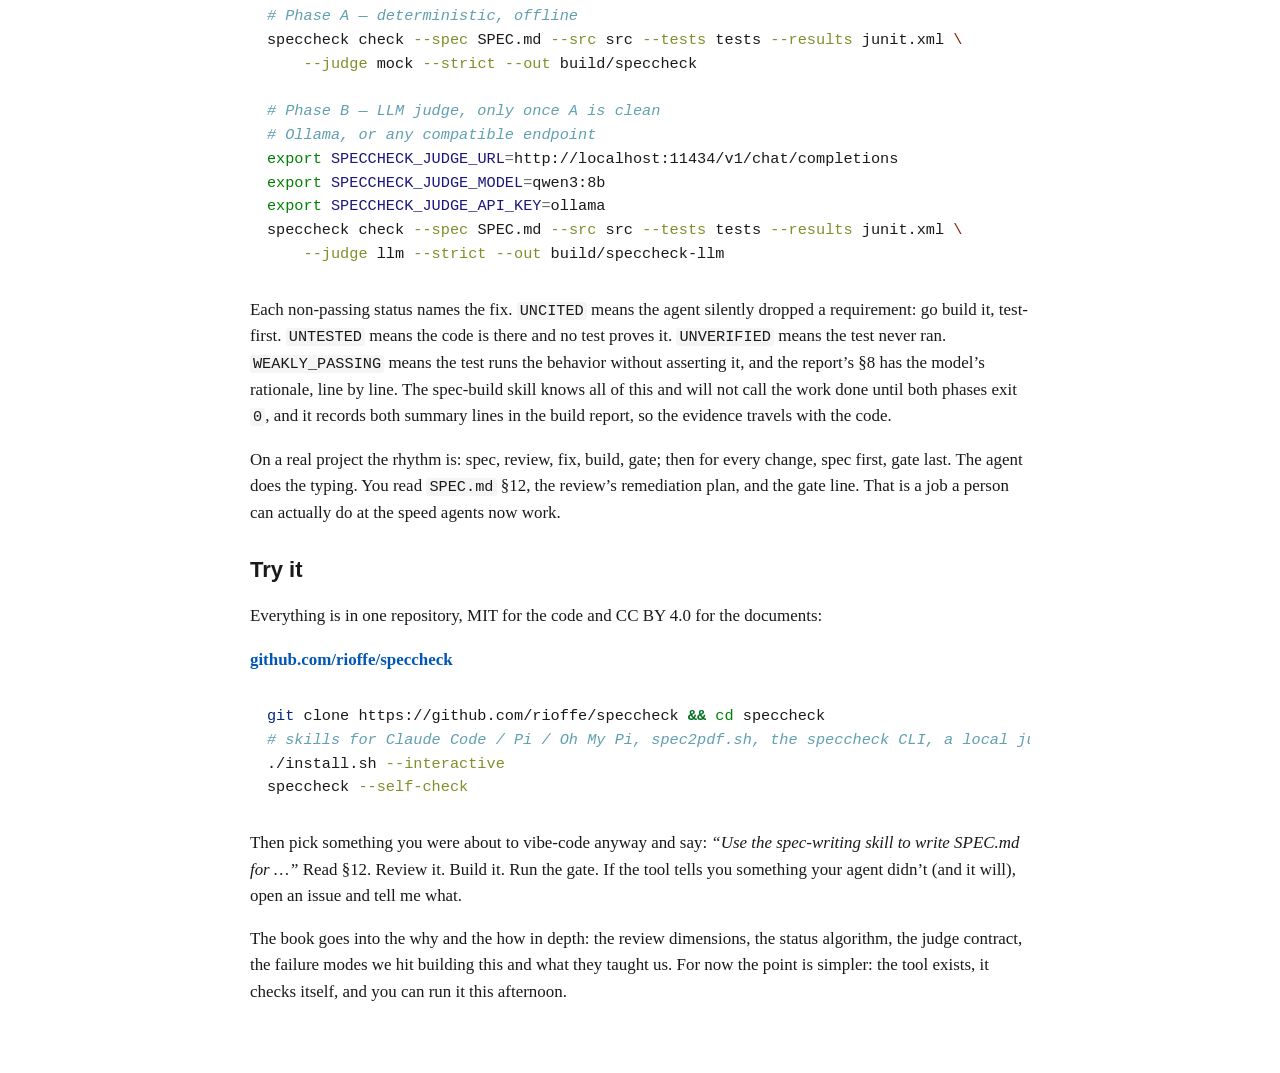
==== commit 65df22de: "docs(introducing-speccheck): seven skills — add spec-model and spec-proof as the Lean half" ====
--- a/docs/introducing-speccheck.html
+++ b/docs/introducing-speccheck.html
@@ -376,6 +376,8 @@
 </ul>
 </nav>
 <p><strong>By Robert Ioffe</strong></p>
+<p><strong>Seven skills build your software by spec. speccheck proves
+they did!</strong></p>
 <p><em>A real tool you can run today, and the method it belongs to. The
 long version is the book, <a href="https://github.com/rioffe/spec_engineering_primer">From Vibe
 Coding to Spec Engineering</a>; this is the short one.</em></p>
@@ -433,12 +435,16 @@
 The agent writes, reviews, and builds against the document, and proves
 that it did.</p>
 <h2 id="how-to-do-it-with-agents">How to do it with agents</h2>
-<p>The method is encoded as five skills (small instruction files an
-agent loads on request), and the whole loop is a handful of prompts.
-Four of them are the write/review/plan/build loop below; the fifth,
-<code>spec-proposal</code>, is for later: an evidence-grounded case for
-a change to a spec that is already built, argued through and decided
-before <code>spec-writing</code> touches a row.</p>
+<p>The method is encoded as seven skills (small instruction files an
+agent loads on request), and the whole loop is a handful of prompts. The
+core is the write/review/plan/build loop below;
+<code>spec-proposal</code> is for later: an evidence-grounded case for a
+change to a spec that is already built, argued through and decided
+before <code>spec-writing</code> touches a row; and
+<code>spec-model</code> and <code>spec-proof</code> are the Lean half: a
+kernel-checked model of the spec’s own normative claims, built before
+any code, and a kernel-checked proof of it, built after, drawn in full
+in the book.</p>
 <p><img role="img" aria-label src="[data-uri]" alt /></p>
 <ol type="1">
 <li><strong>Write.</strong> <em>“Use the spec-writing skill to write
@@ -467,6 +473,55 @@
 <code>&lt;the change&gt;</code>.”</em> Then 2–5 again. The spec stays
 the source of truth; the code follows it.</li>
 </ol>
+<p>The seven skills, one prompt each:</p>
+<table>
+<colgroup>
+<col style="width: 50%" />
+<col style="width: 50%" />
+</colgroup>
+<thead>
+<tr>
+<th>Skill</th>
+<th>Does</th>
+</tr>
+</thead>
+<tbody>
+<tr>
+<td><code>spec-writing</code></td>
+<td>a brief, design doc, or a conversation becomes a
+<code>SPEC.md</code> an agent can build from</td>
+</tr>
+<tr>
+<td><code>spec-review</code></td>
+<td>the spec audited on twenty dimensions, ending <code>READY</code> or
+<code>NOT READY</code></td>
+</tr>
+<tr>
+<td><code>spec-plan</code></td>
+<td>the build order: dependency waves, a gate per wave, a budget, one
+fork to settle</td>
+</tr>
+<tr>
+<td><code>spec-build</code></td>
+<td>the plan run test-first, one commit per wave, the result audited
+against the spec</td>
+</tr>
+<tr>
+<td><code>spec-proposal</code></td>
+<td>an evidence-grounded case for a change to a spec that is already
+built</td>
+</tr>
+<tr>
+<td><code>spec-model</code></td>
+<td>the Lean half before code: a kernel-checked model of the spec’s
+claims</td>
+</tr>
+<tr>
+<td><code>spec-proof</code></td>
+<td>the Lean half after code: a kernel-checked proof of conformance</td>
+</tr>
+</tbody>
+</table>
 <h2 id="what-a-spec.md-looks-like">What a SPEC.md looks like</h2>
 <p>Thirteen fixed sections, so that agents and tools know where to look:
 intent and non-goals, actors, requirements, behavior and state,
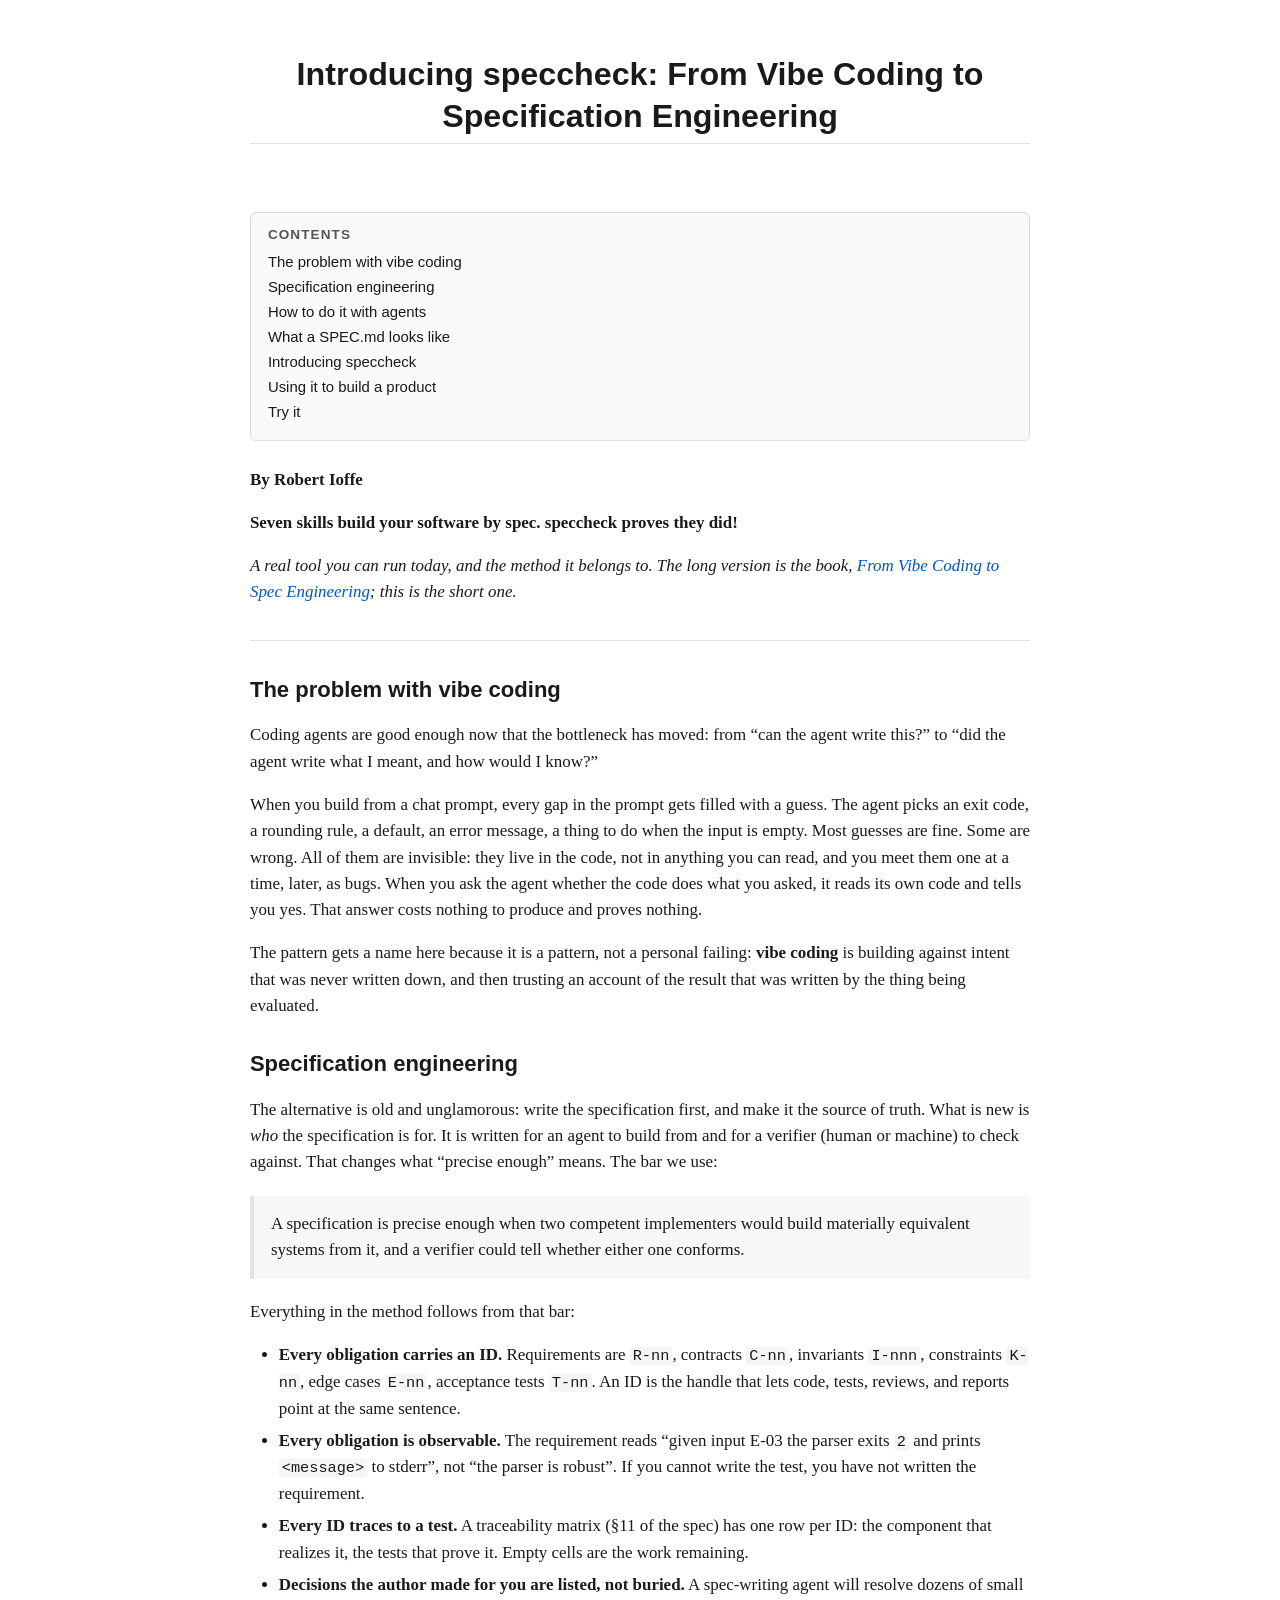
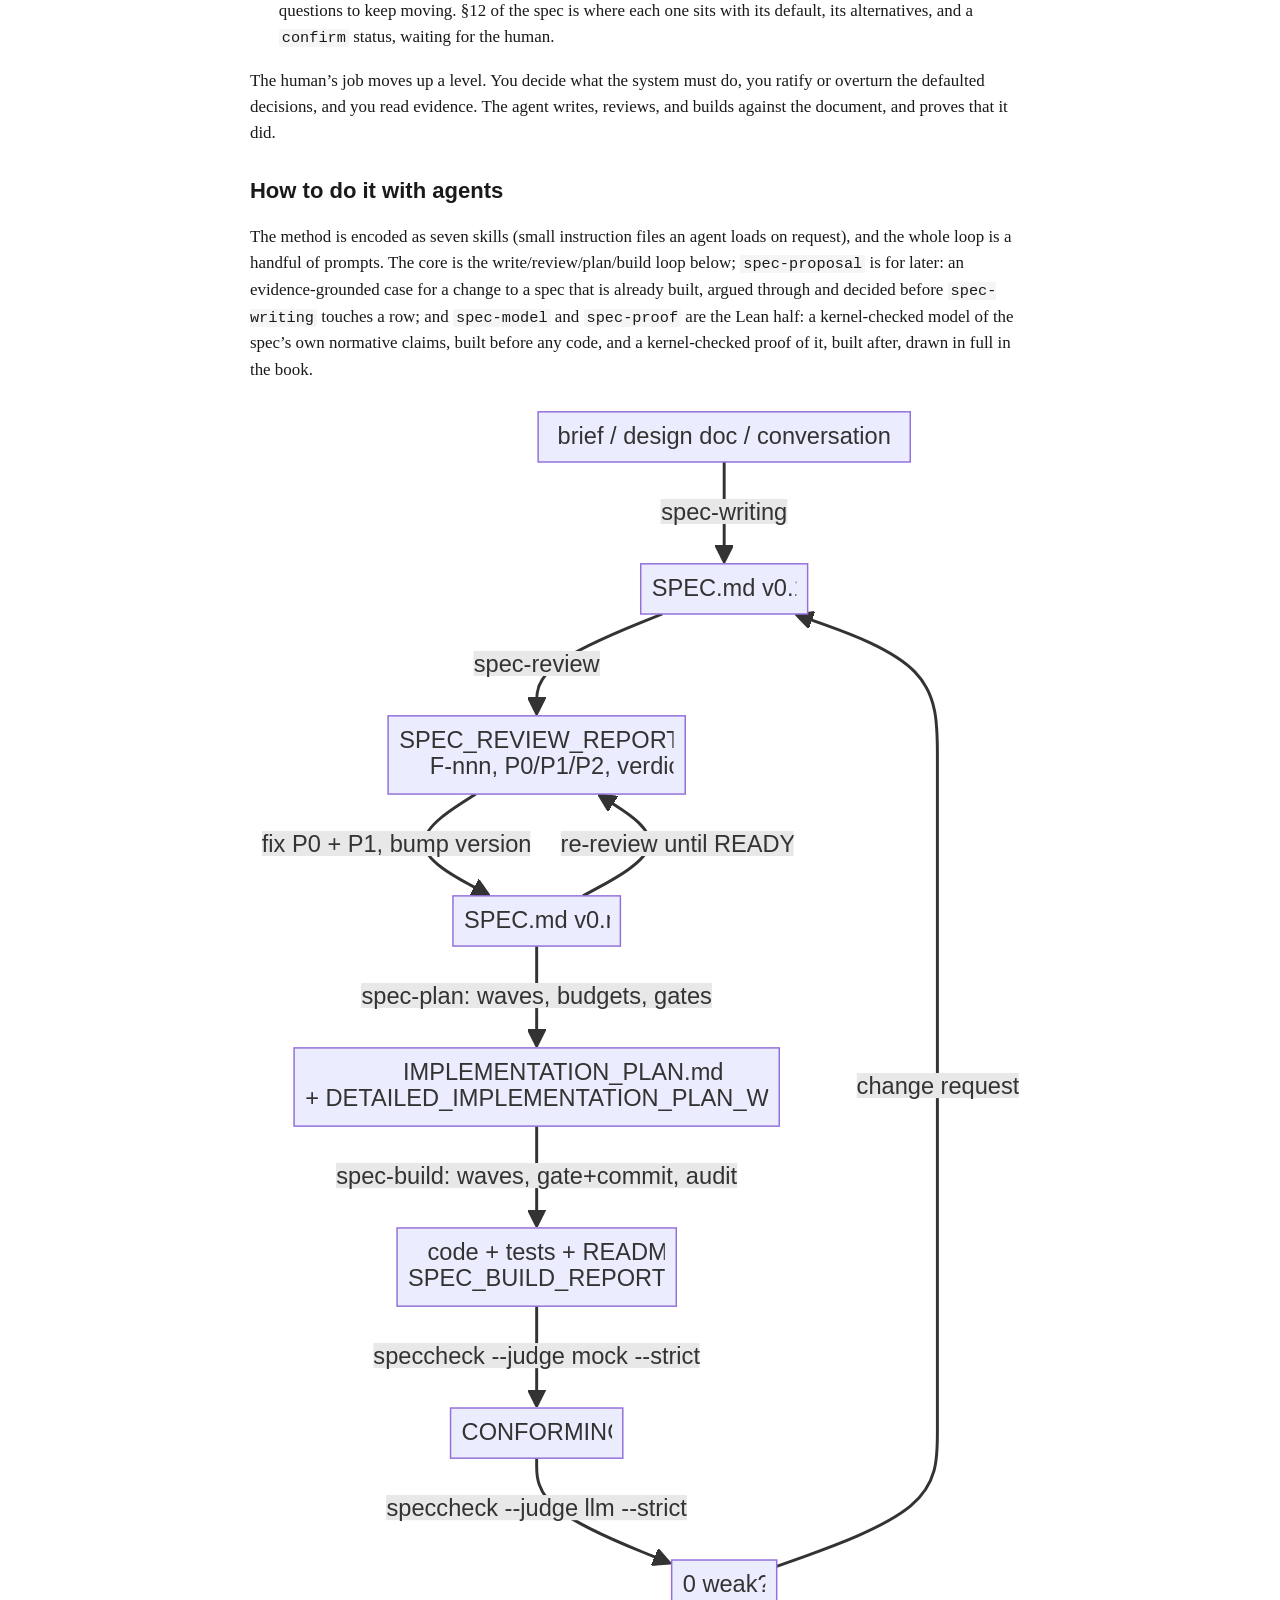
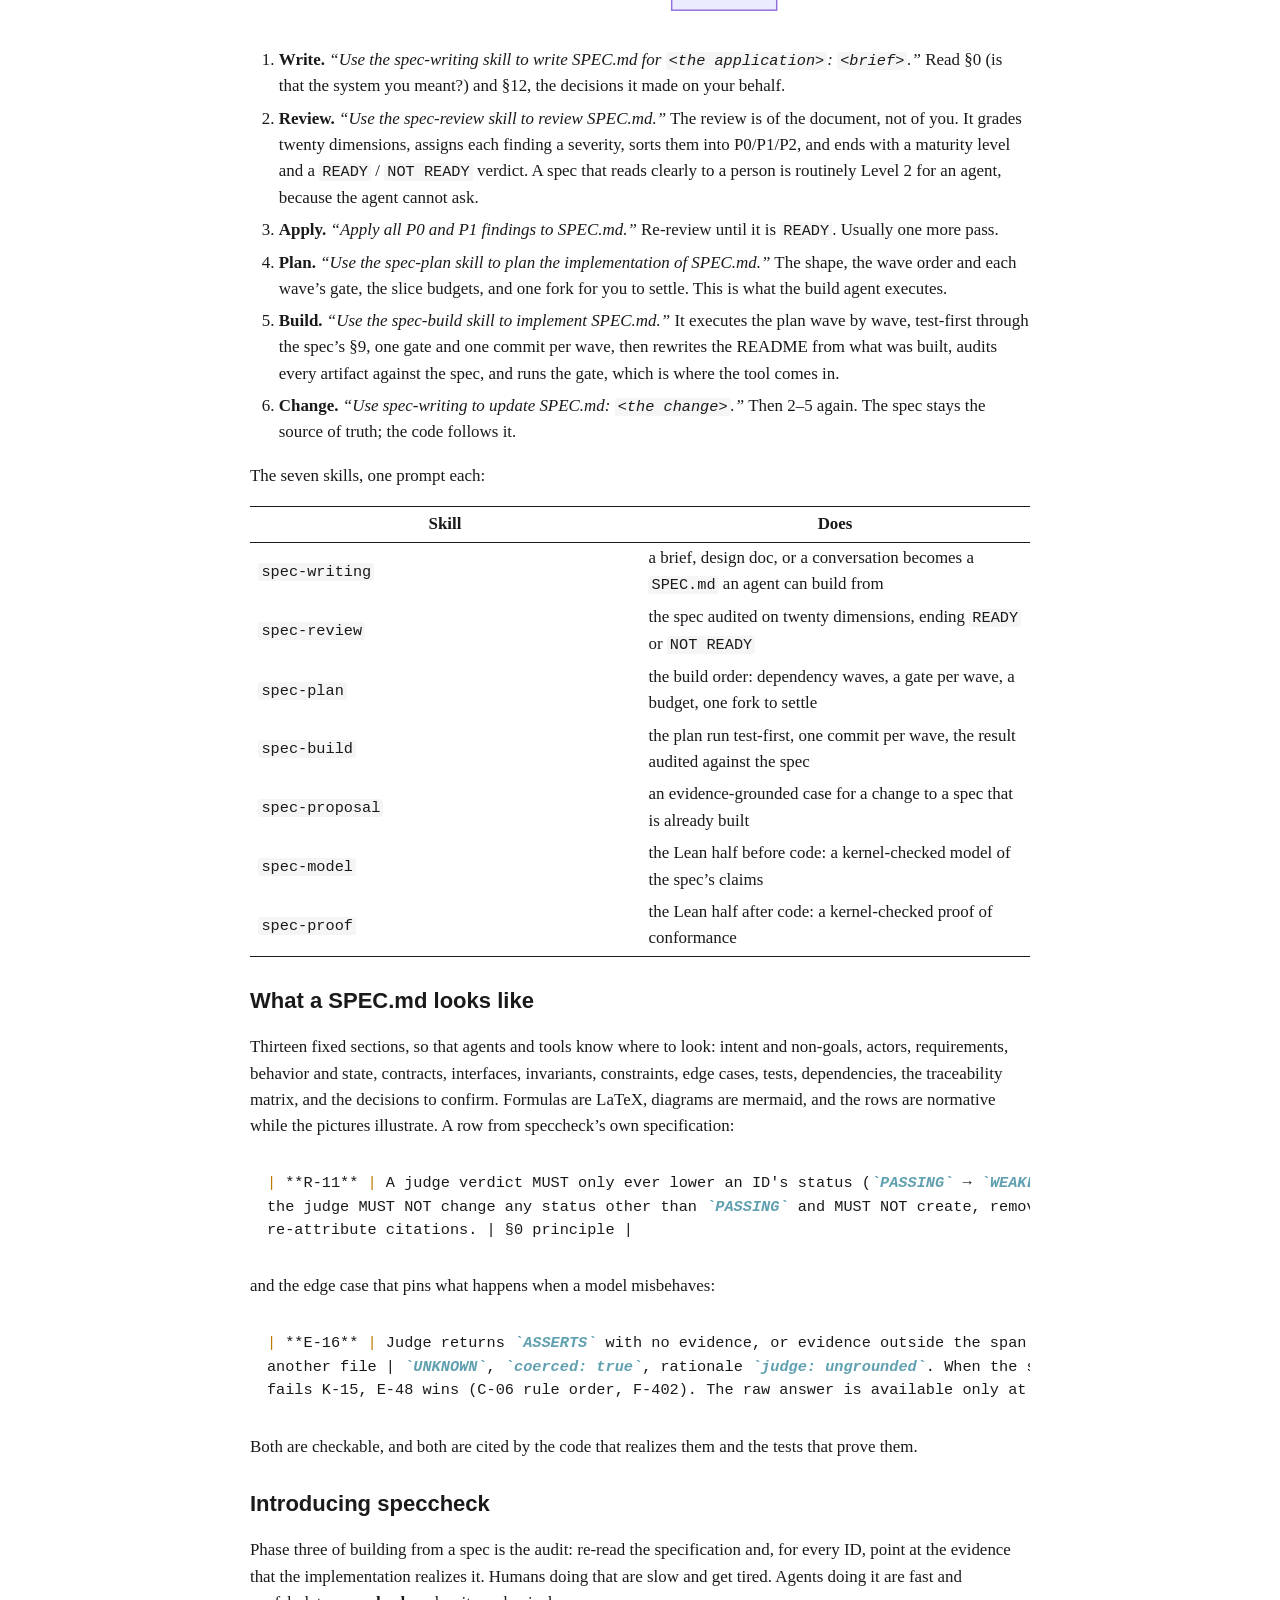
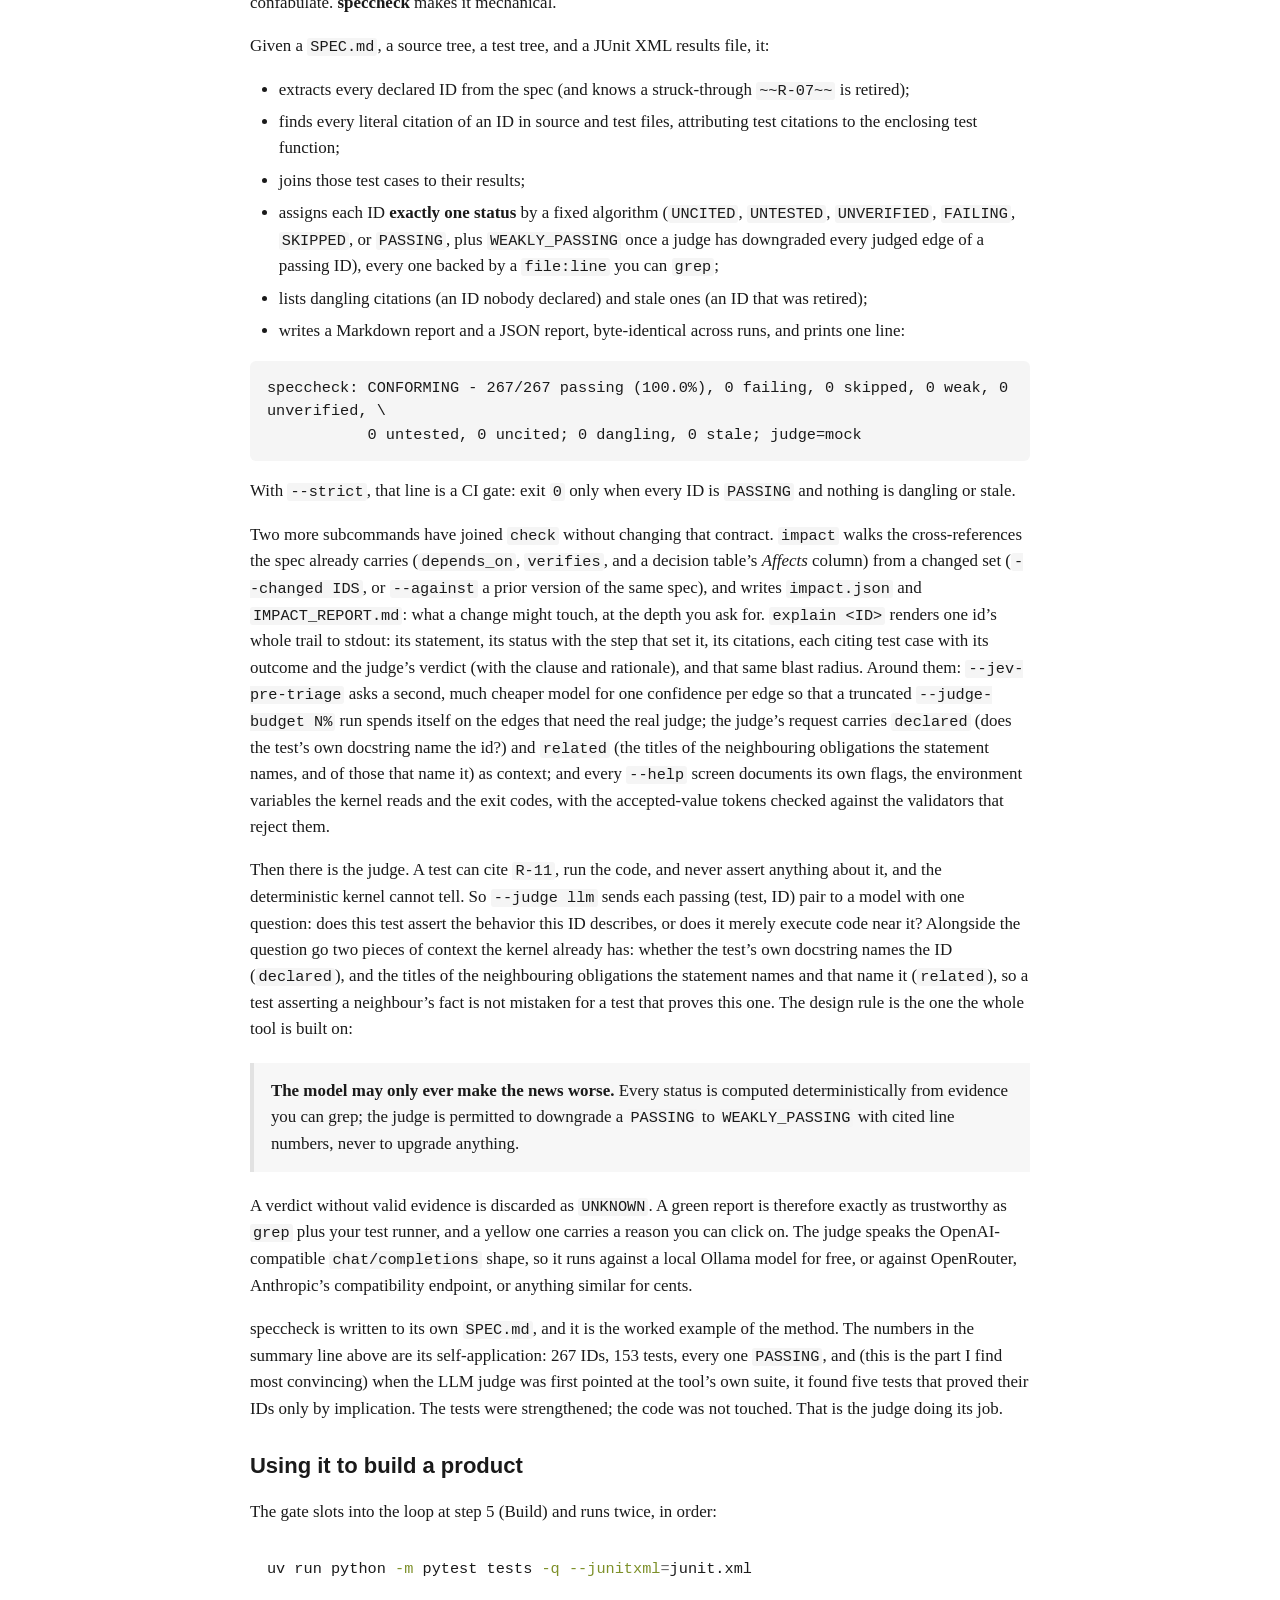
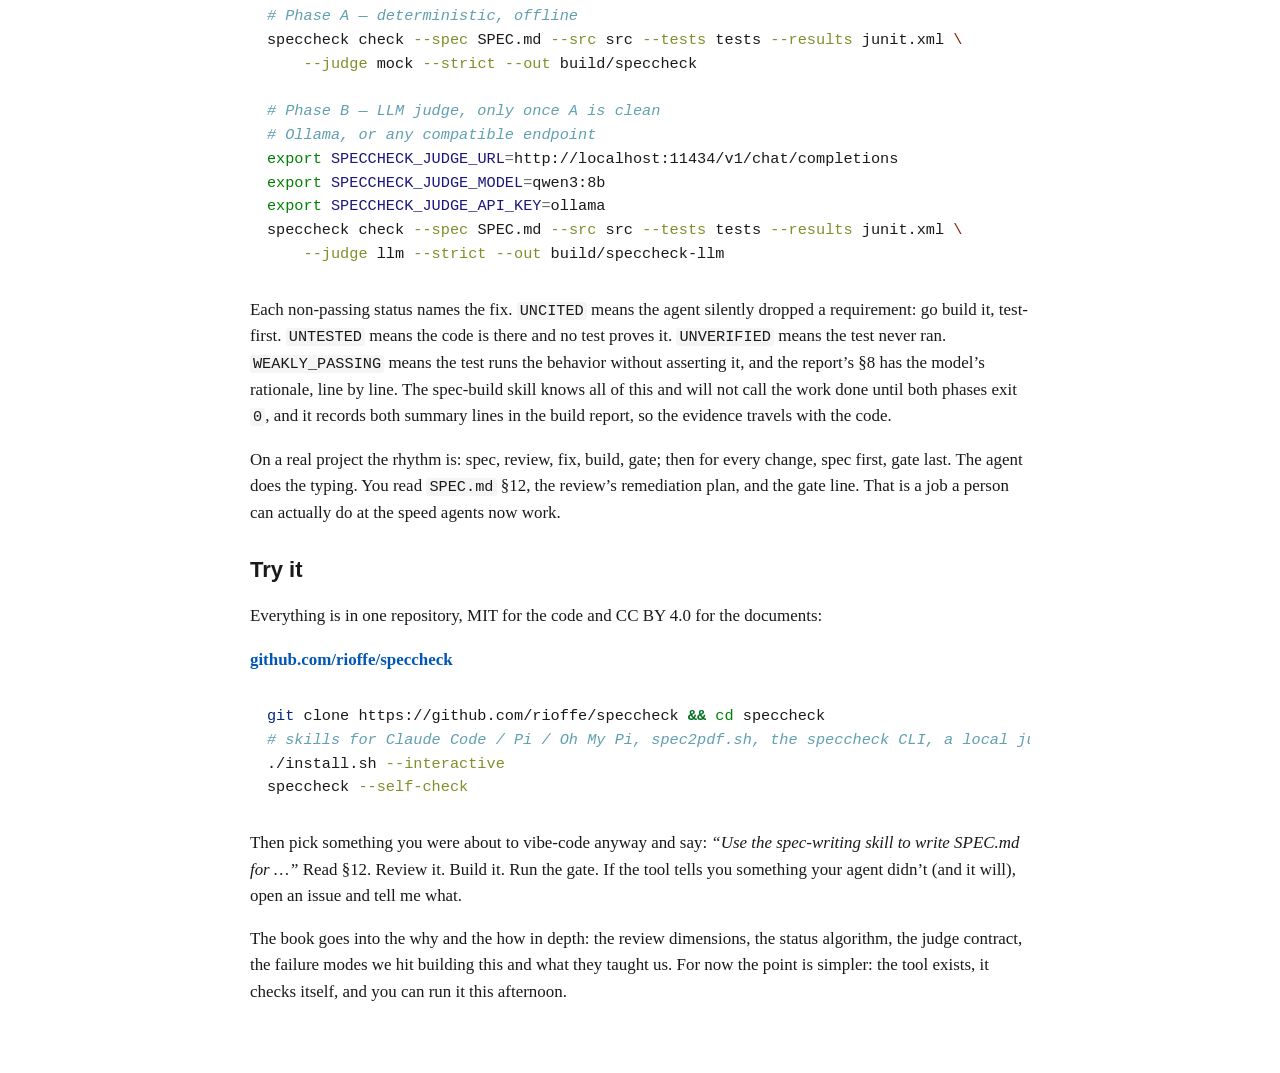
==== commit 5544021f: "docs(introducing-speccheck): fix stale gate cross-reference (step 4 → step 5, Build)" ====
--- a/docs/introducing-speccheck.html
+++ b/docs/introducing-speccheck.html
@@ -624,7 +624,7 @@
 strengthened; the code was not touched. That is the judge doing its
 job.</p>
 <h2 id="using-it-to-build-a-product">Using it to build a product</h2>
-<p>The gate slots into the loop at step 4 and runs twice, in order:</p>
+<p>The gate slots into the loop at step 5 (Build) and runs twice, in order:</p>
 <div class="sourceCode" id="cb4"><pre class="sourceCode bash"><code class="sourceCode bash"><span id="cb4-1"><a href="#cb4-1" aria-hidden="true" tabindex="-1"></a><span class="ex">uv</span> run python <span class="at">-m</span> pytest tests <span class="at">-q</span> <span class="at">--junitxml</span><span class="op">=</span>junit.xml</span>
 <span id="cb4-2"><a href="#cb4-2" aria-hidden="true" tabindex="-1"></a></span>
 <span id="cb4-3"><a href="#cb4-3" aria-hidden="true" tabindex="-1"></a><span class="co"># Phase A — deterministic, offline</span></span>
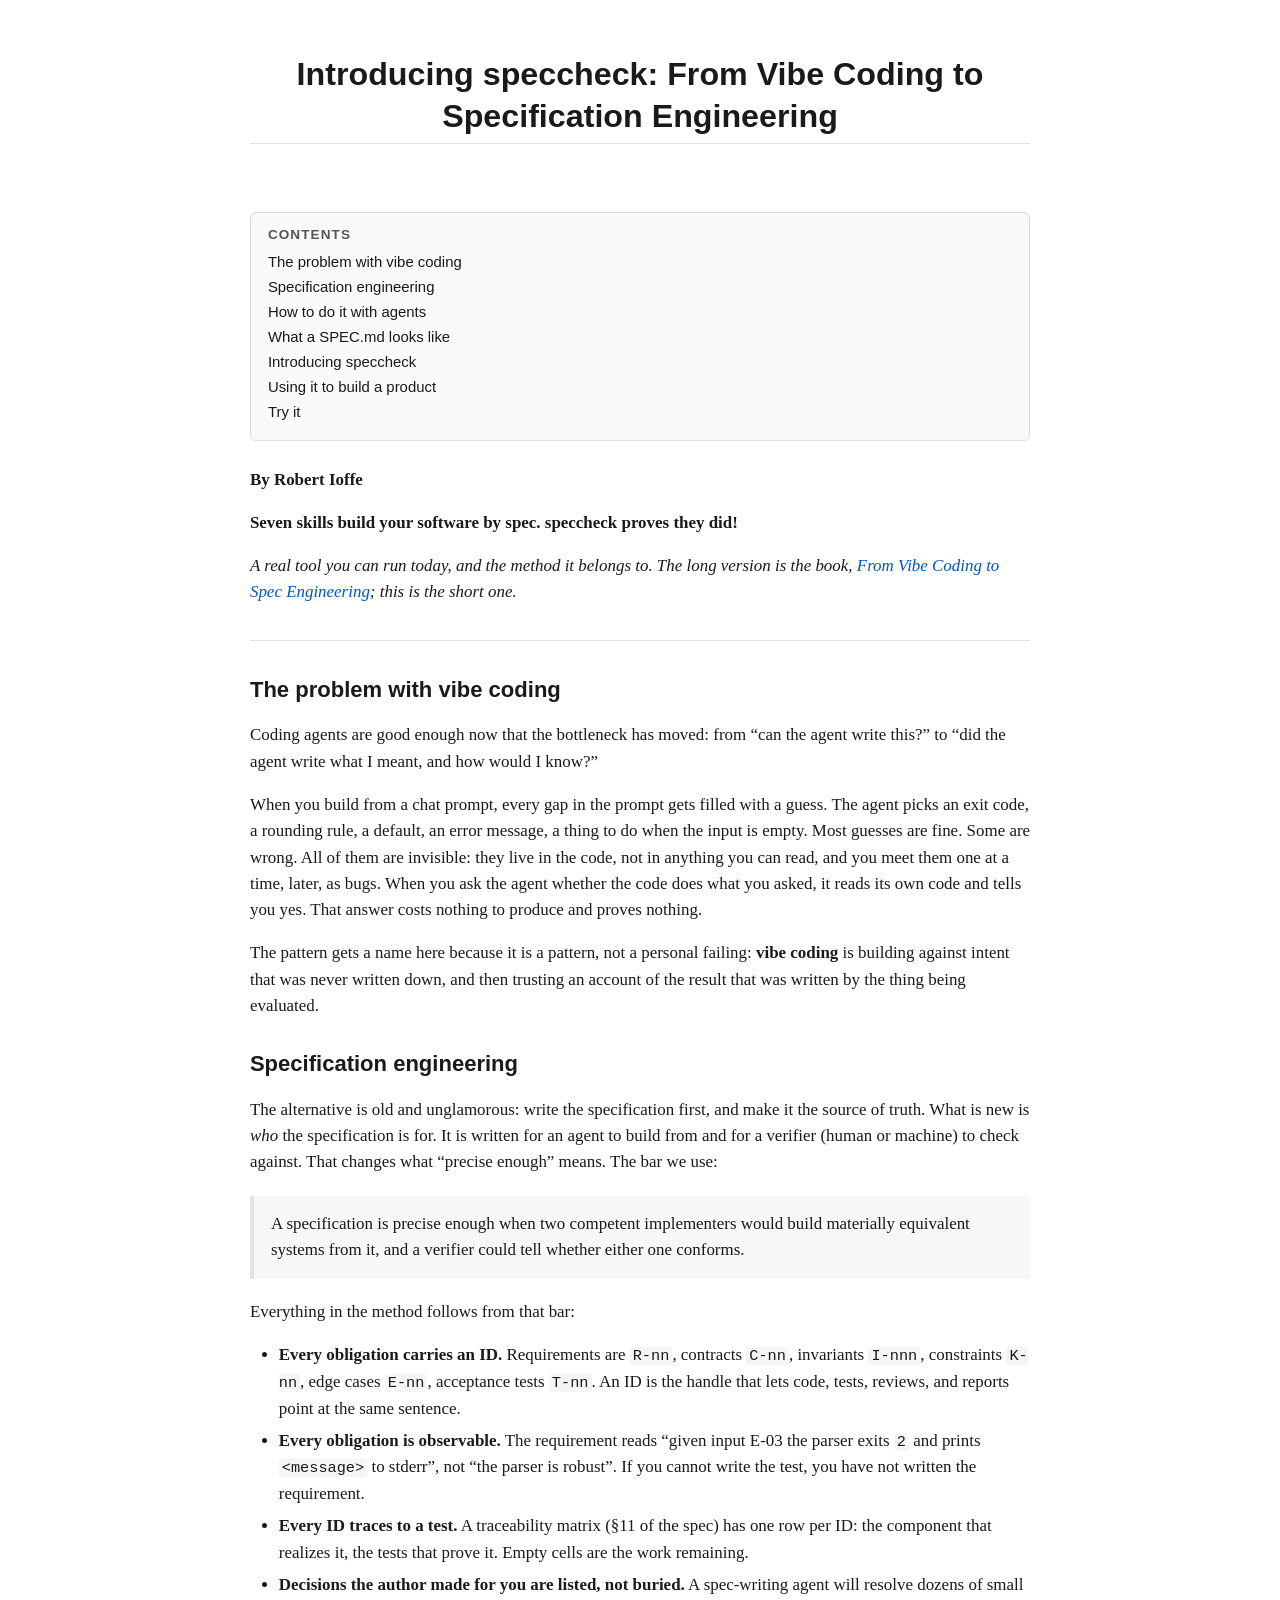
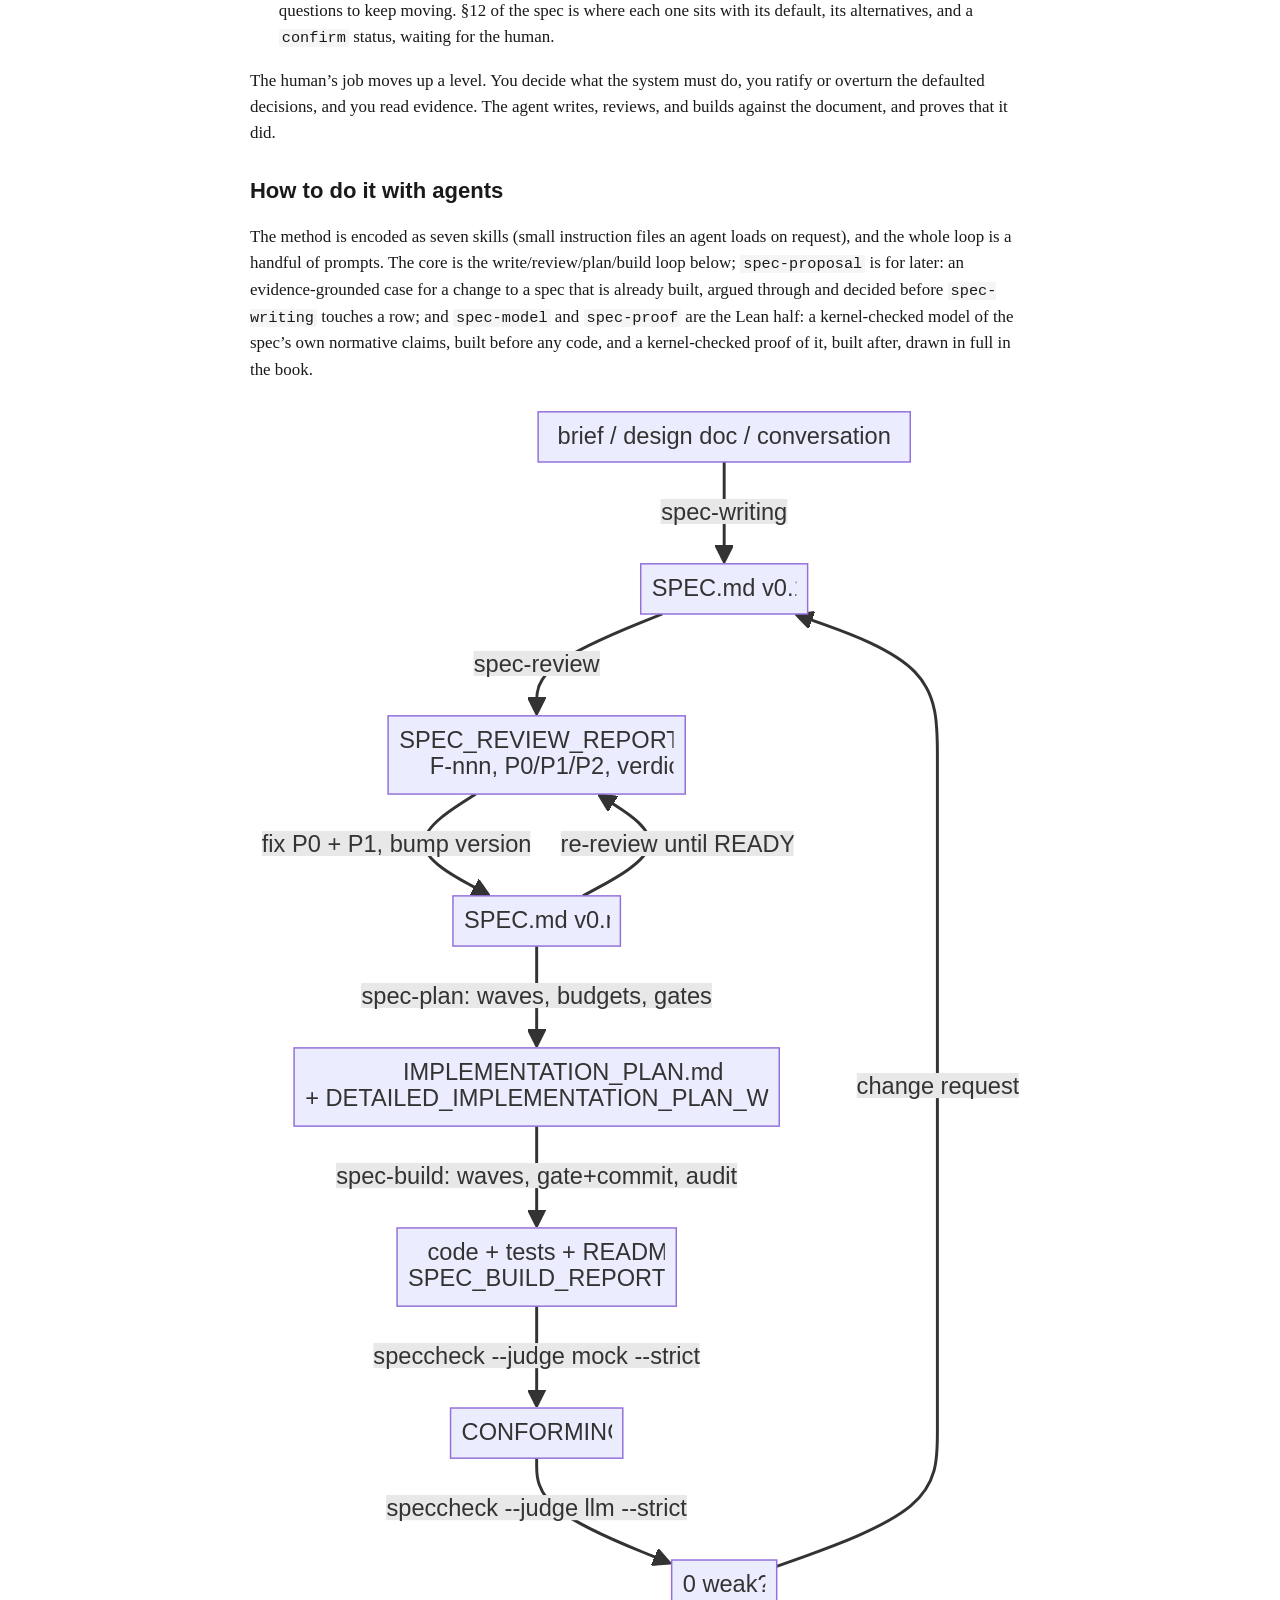
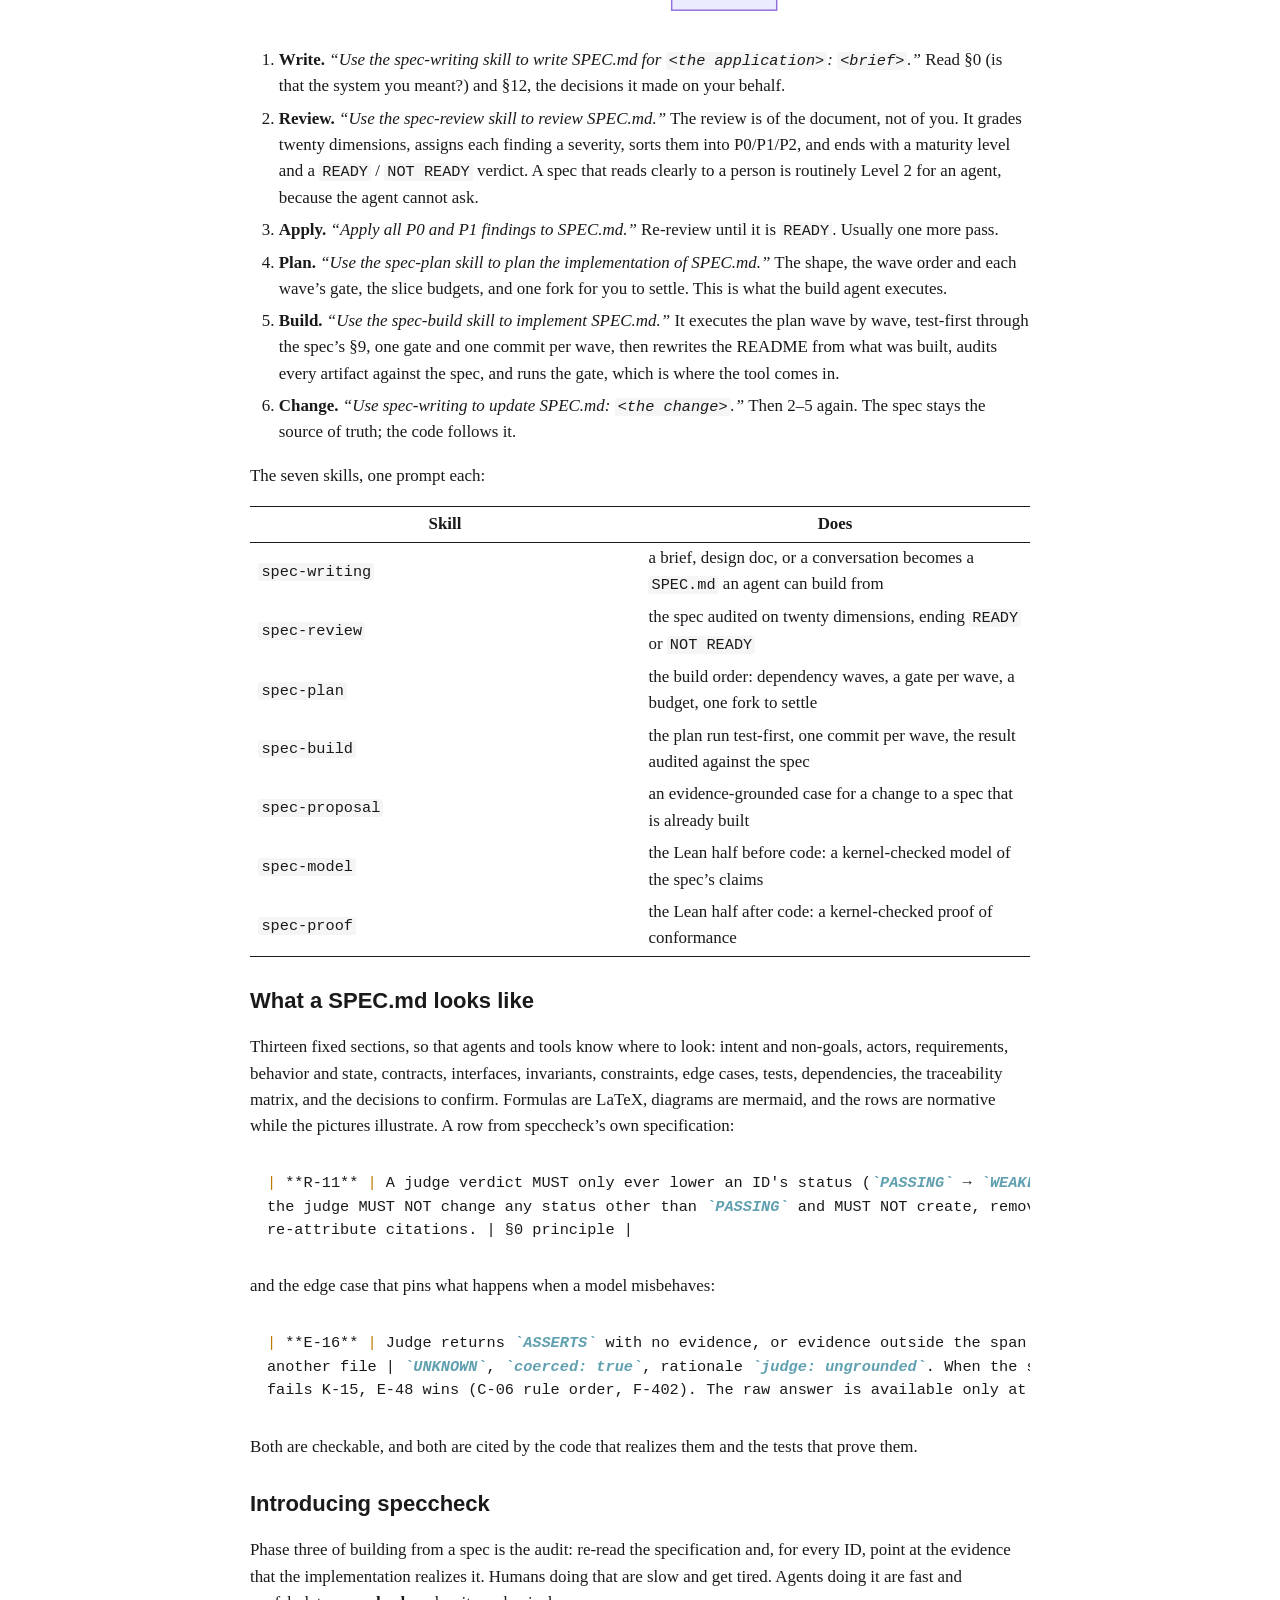
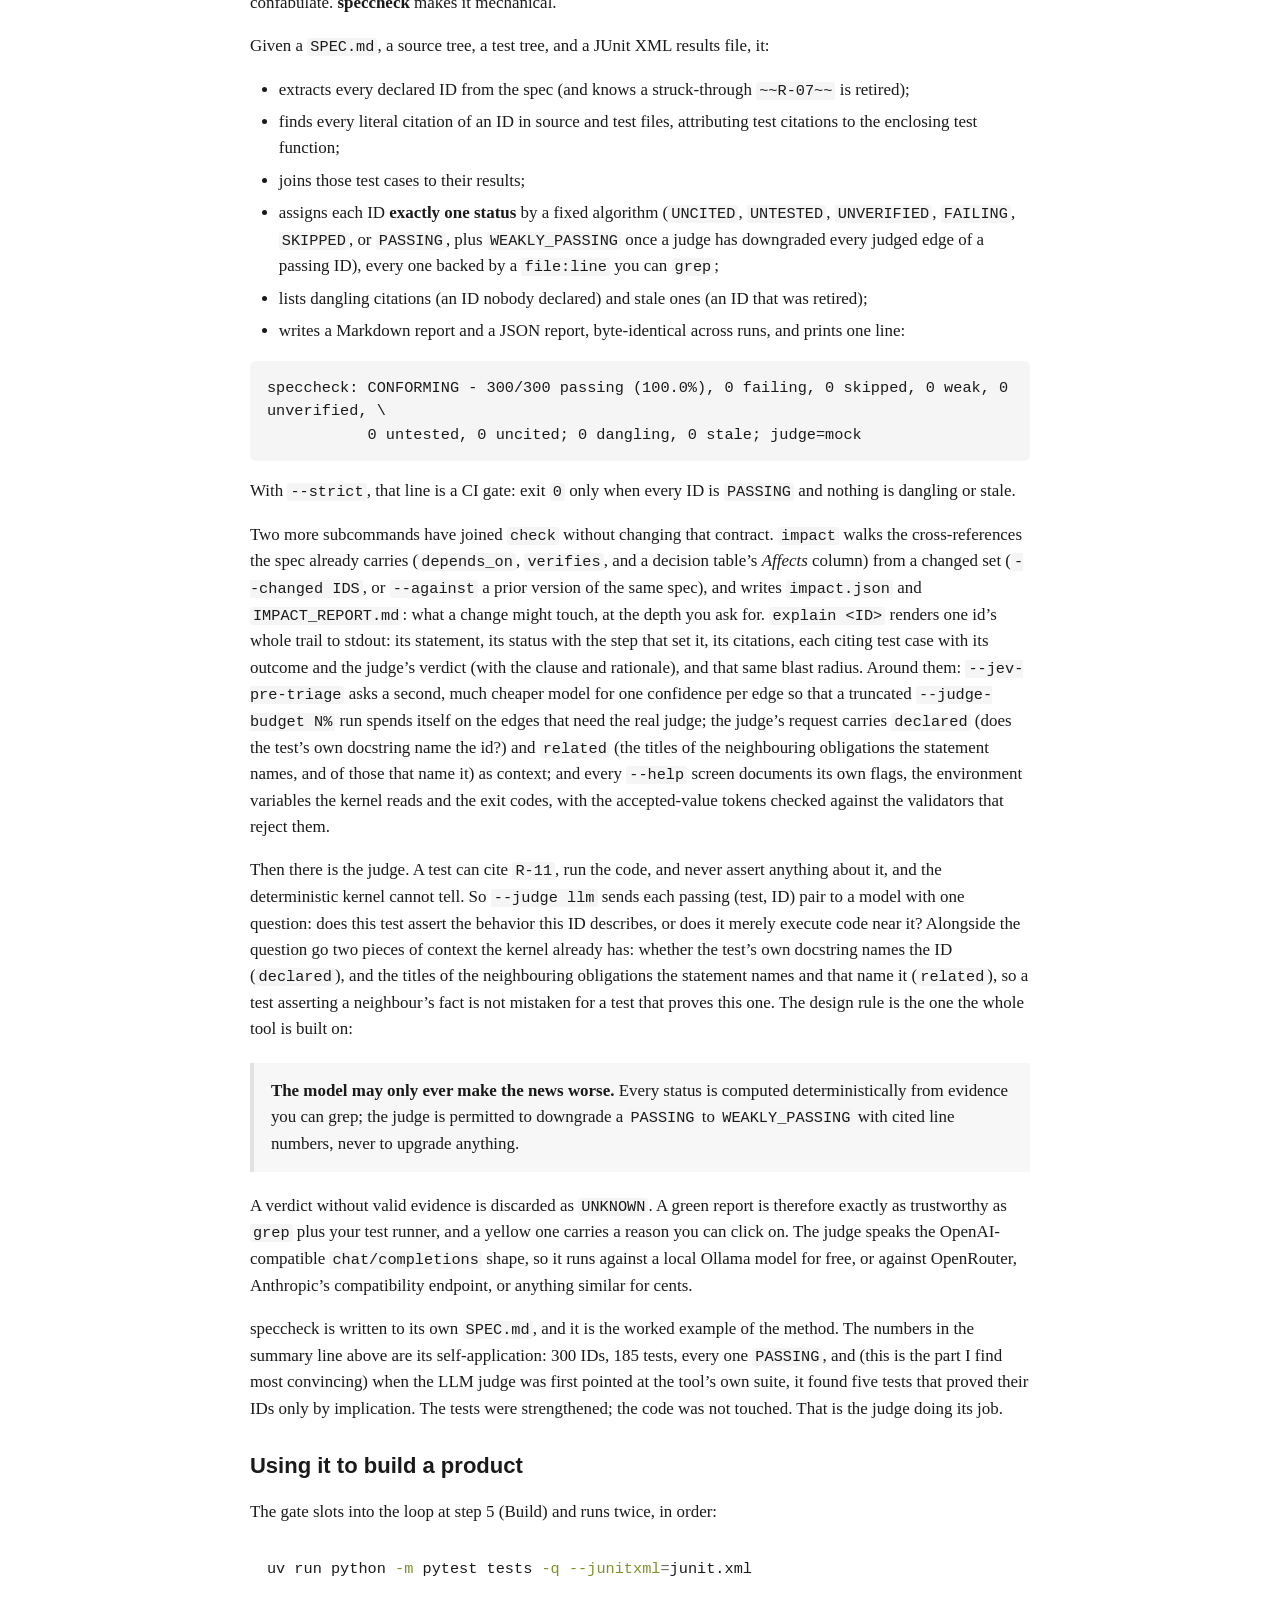
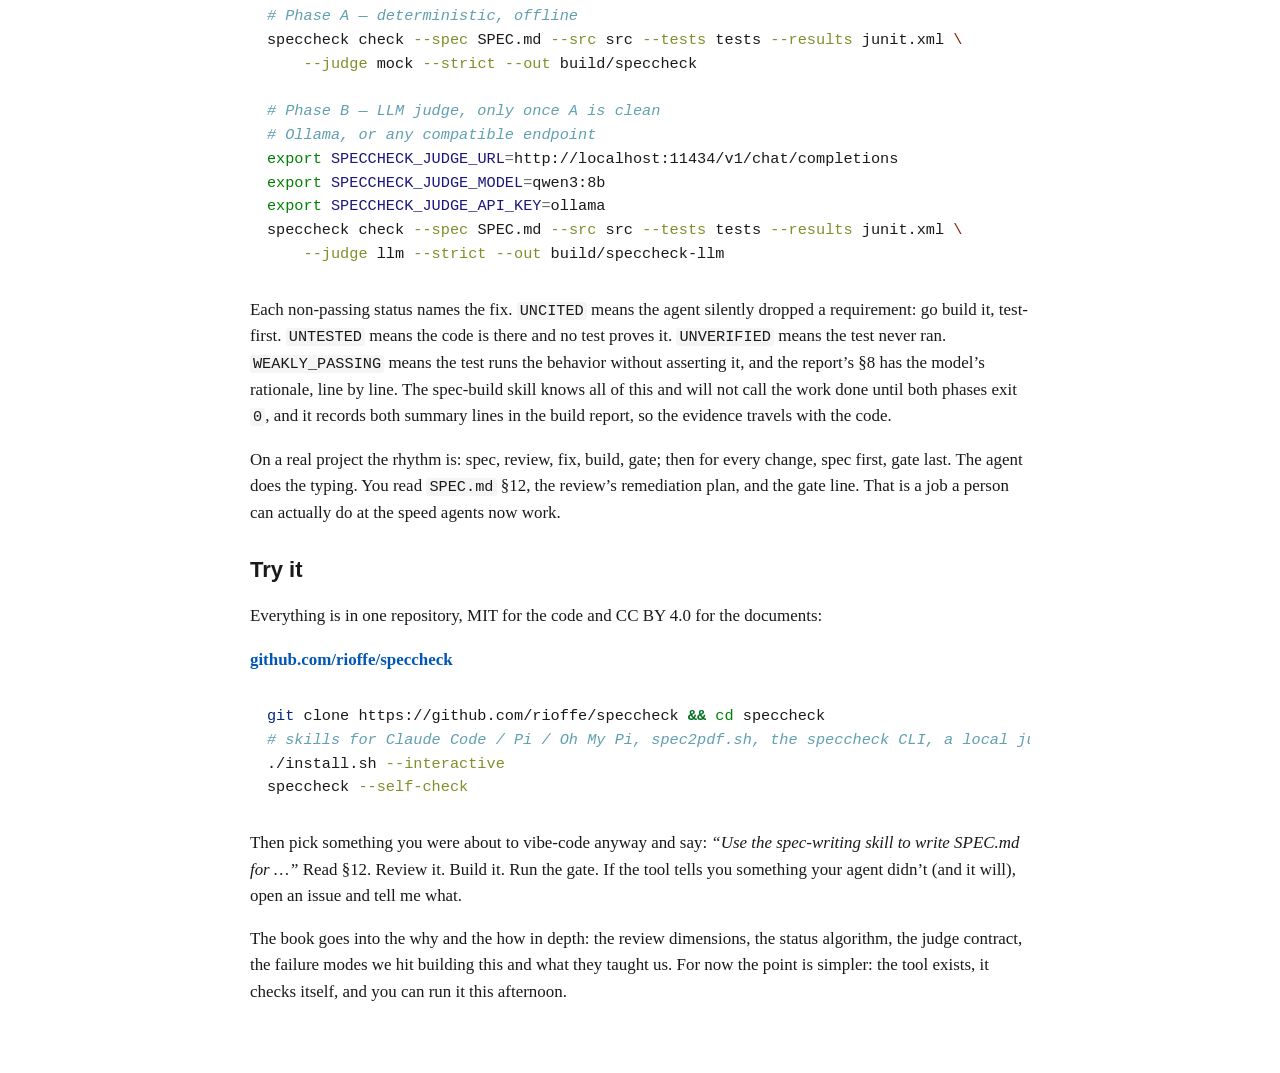
==== commit b0b9f95c: "docs(build): W4 — v1.23.1 proven: README, build report, recorded runs, both gates Wave W4 of docs/pl" ====
--- a/docs/introducing-speccheck.html
+++ b/docs/introducing-speccheck.html
@@ -265,7 +265,7 @@
 h1 { font-size: 1.9rem; margin-top: 1.2rem; padding-bottom: 0.3rem; border-bottom: 1px solid var(--rule); }
 h2 { font-size: 1.3rem; margin-top: 1.8rem; }
 h3 { font-size: 1.12rem; margin-top: 1.4rem; }
-a { color: var(--link); text-decoration: none; }
+a, a:visited { color: var(--link); text-decoration: none; } 
 a:hover { text-decoration: underline; }
 hr { border: 0; border-top: 1px solid var(--rule); margin: 2rem 0; }
 blockquote {
@@ -564,7 +564,7 @@
 <li>writes a Markdown report and a JSON report, byte-identical across
 runs, and prints one line:</li>
 </ul>
-<pre class="text"><code>speccheck: CONFORMING - 267/267 passing (100.0%), 0 failing, 0 skipped, 0 weak, 0 unverified, \
+<pre class="text"><code>speccheck: CONFORMING - 300/300 passing (100.0%), 0 failing, 0 skipped, 0 weak, 0 unverified, \
            0 untested, 0 uncited; 0 dangling, 0 stale; judge=mock</code></pre>
 <p>With <code>--strict</code>, that line is a CI gate: exit
 <code>0</code> only when every ID is <code>PASSING</code> and nothing is
@@ -617,14 +617,15 @@
 endpoint, or anything similar for cents.</p>
 <p>speccheck is written to its own <code>SPEC.md</code>, and it is the
 worked example of the method. The numbers in the summary line above are
-its self-application: 267 IDs, 153 tests, every one
+its self-application: 300 IDs, 185 tests, every one
 <code>PASSING</code>, and (this is the part I find most convincing) when
 the LLM judge was first pointed at the tool’s own suite, it found five
 tests that proved their IDs only by implication. The tests were
 strengthened; the code was not touched. That is the judge doing its
 job.</p>
 <h2 id="using-it-to-build-a-product">Using it to build a product</h2>
-<p>The gate slots into the loop at step 5 (Build) and runs twice, in order:</p>
+<p>The gate slots into the loop at step 5 (Build) and runs twice, in
+order:</p>
 <div class="sourceCode" id="cb4"><pre class="sourceCode bash"><code class="sourceCode bash"><span id="cb4-1"><a href="#cb4-1" aria-hidden="true" tabindex="-1"></a><span class="ex">uv</span> run python <span class="at">-m</span> pytest tests <span class="at">-q</span> <span class="at">--junitxml</span><span class="op">=</span>junit.xml</span>
 <span id="cb4-2"><a href="#cb4-2" aria-hidden="true" tabindex="-1"></a></span>
 <span id="cb4-3"><a href="#cb4-3" aria-hidden="true" tabindex="-1"></a><span class="co"># Phase A — deterministic, offline</span></span>
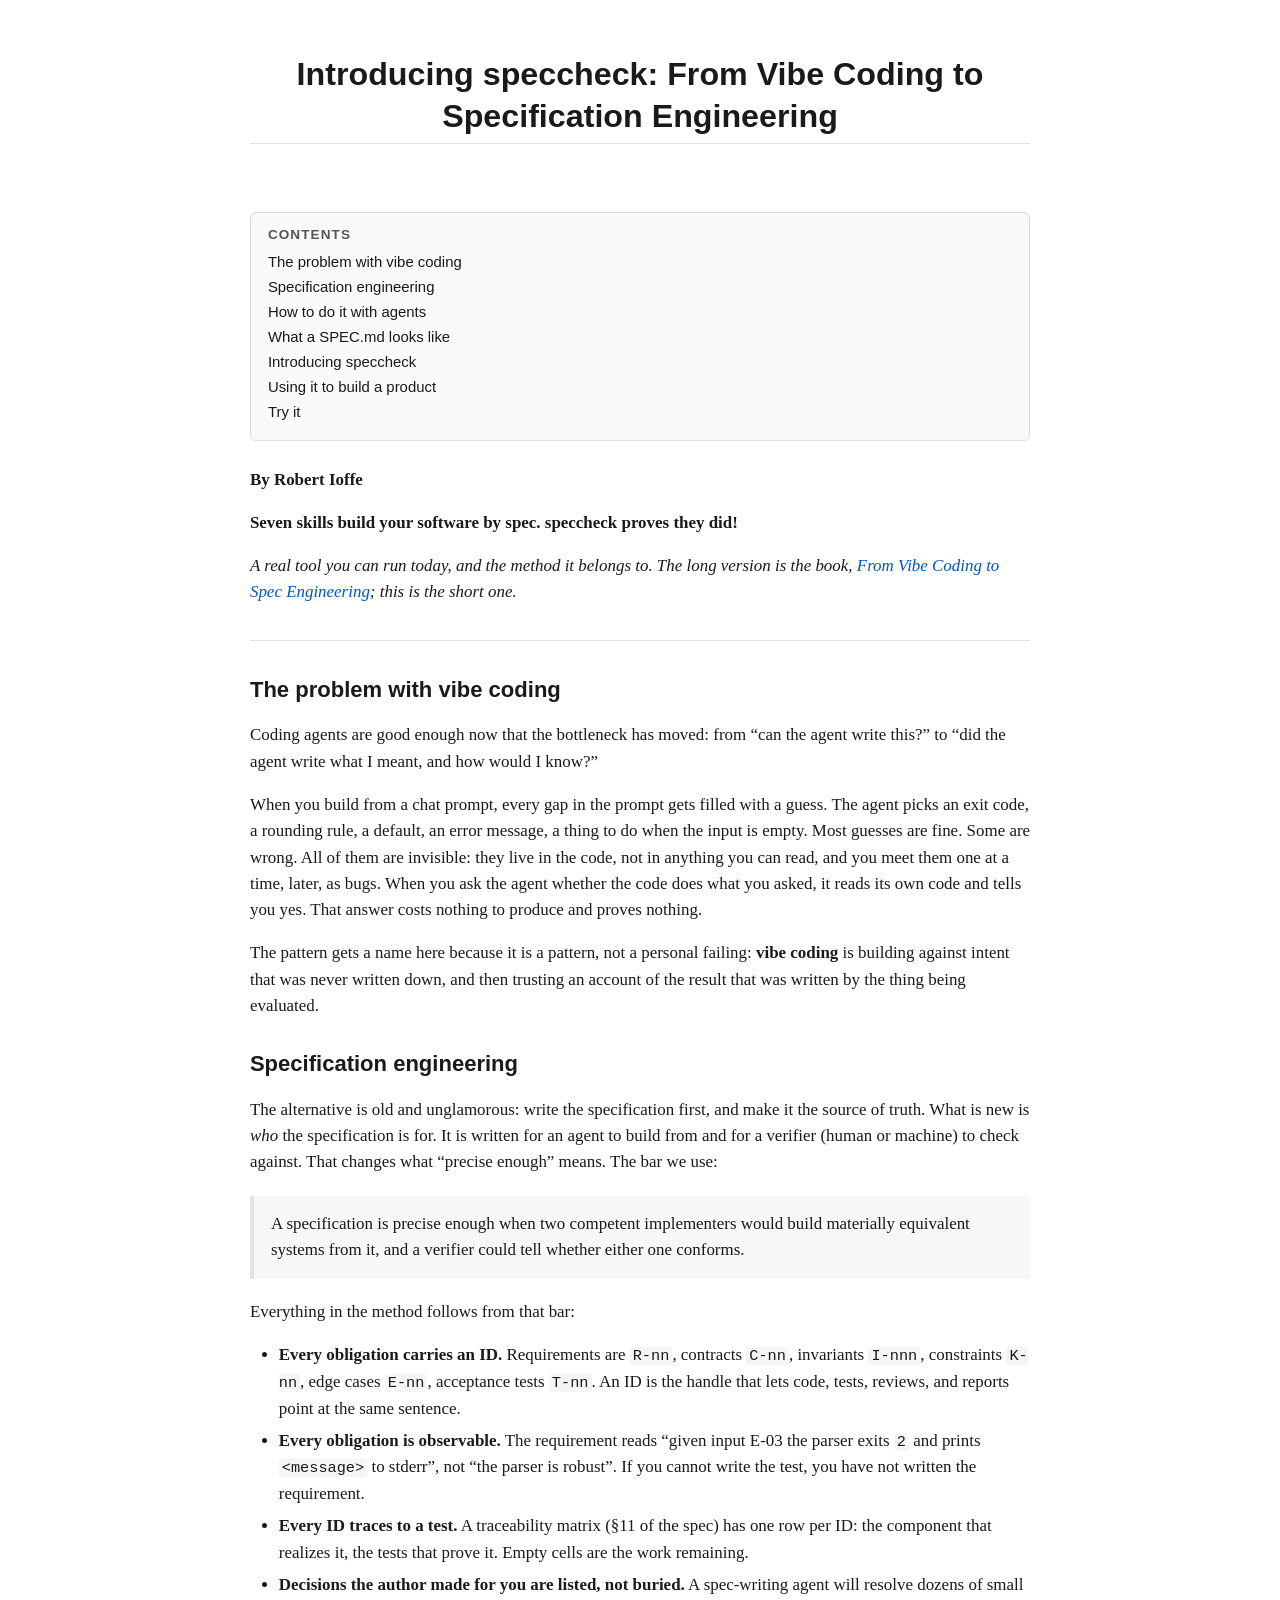
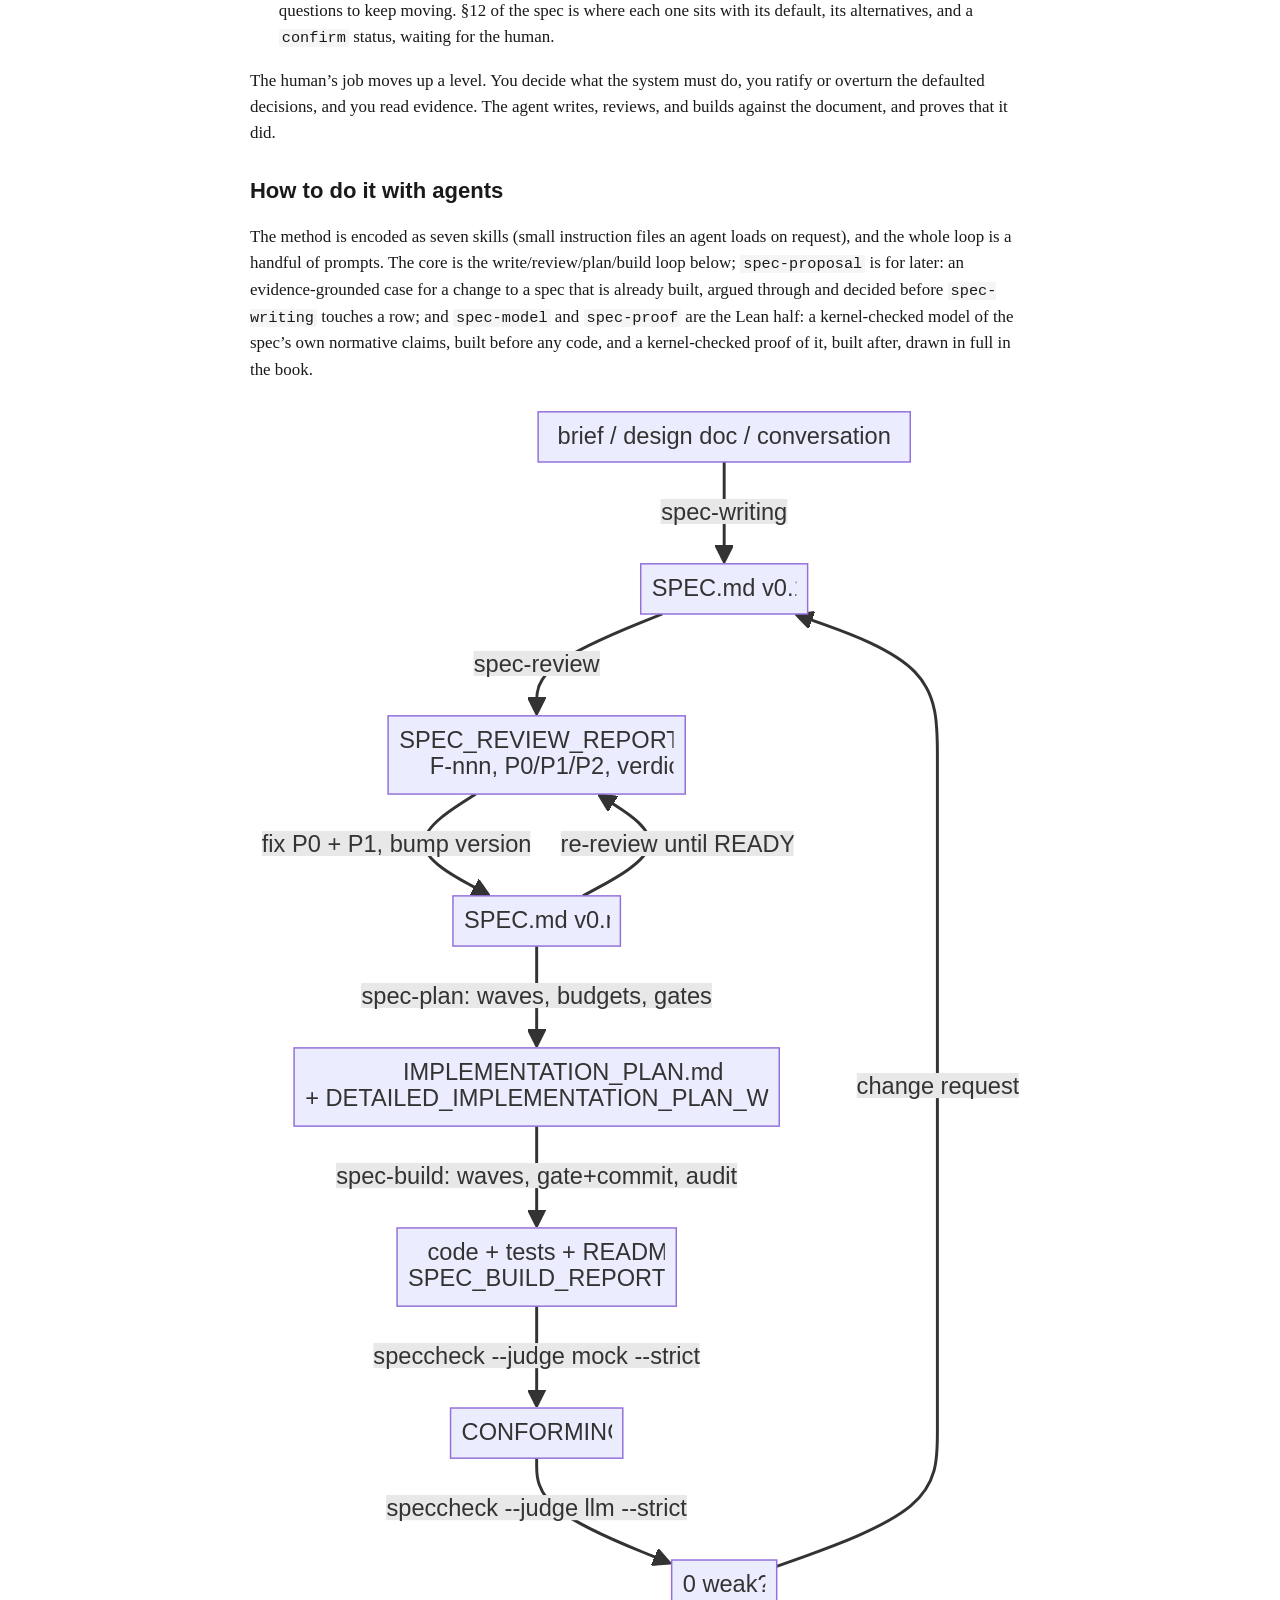
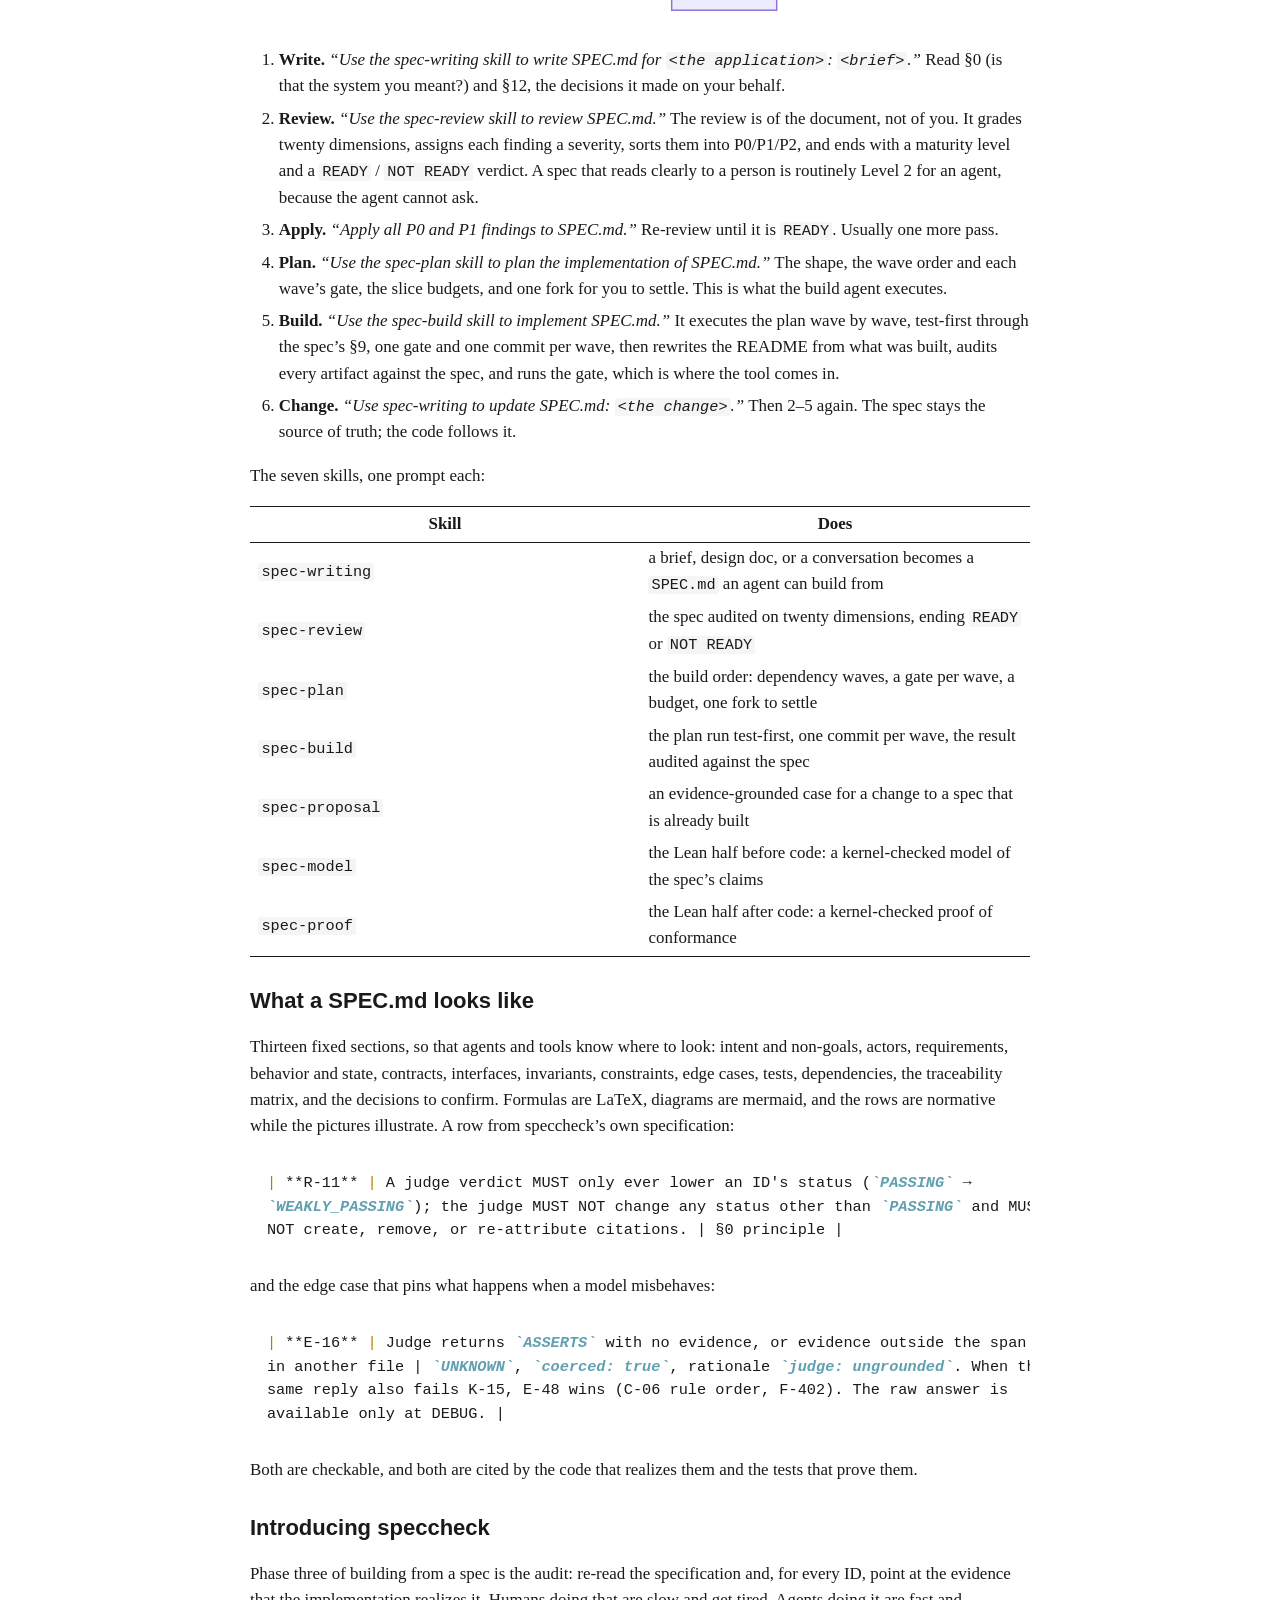
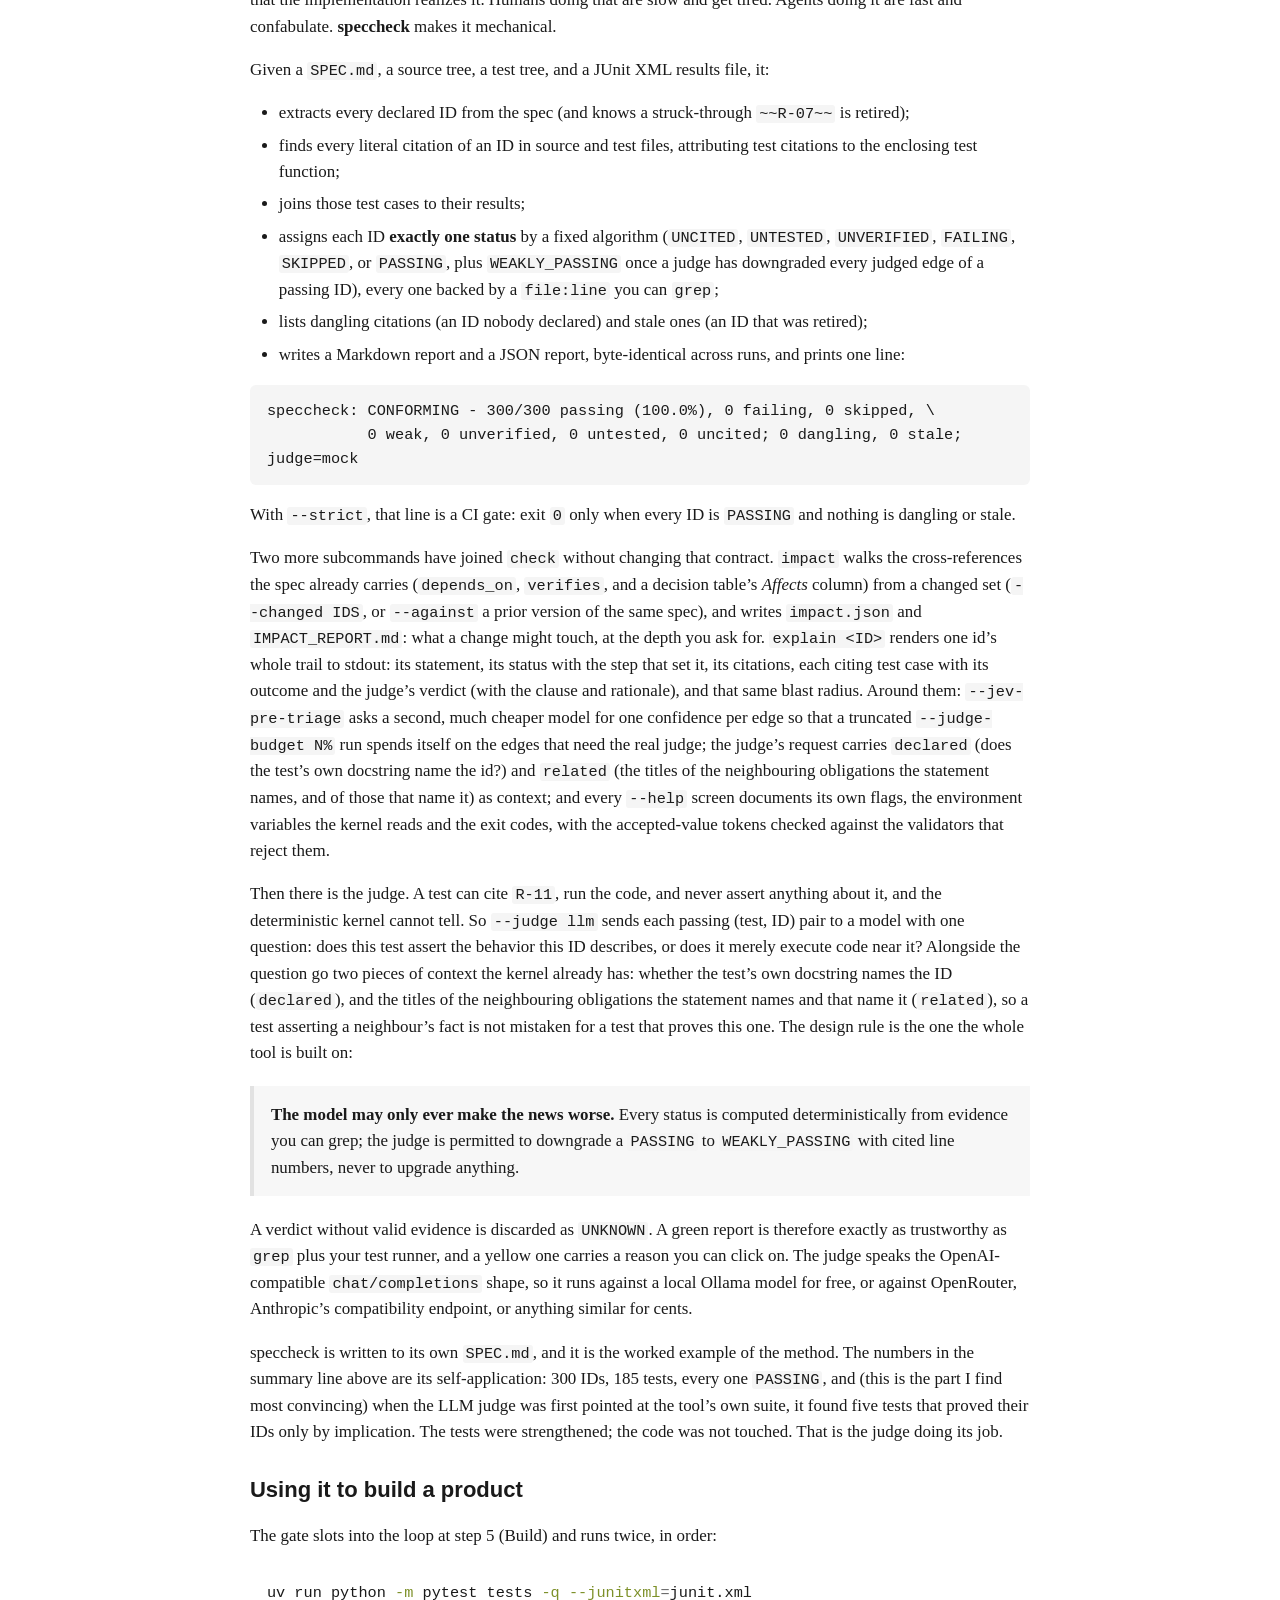
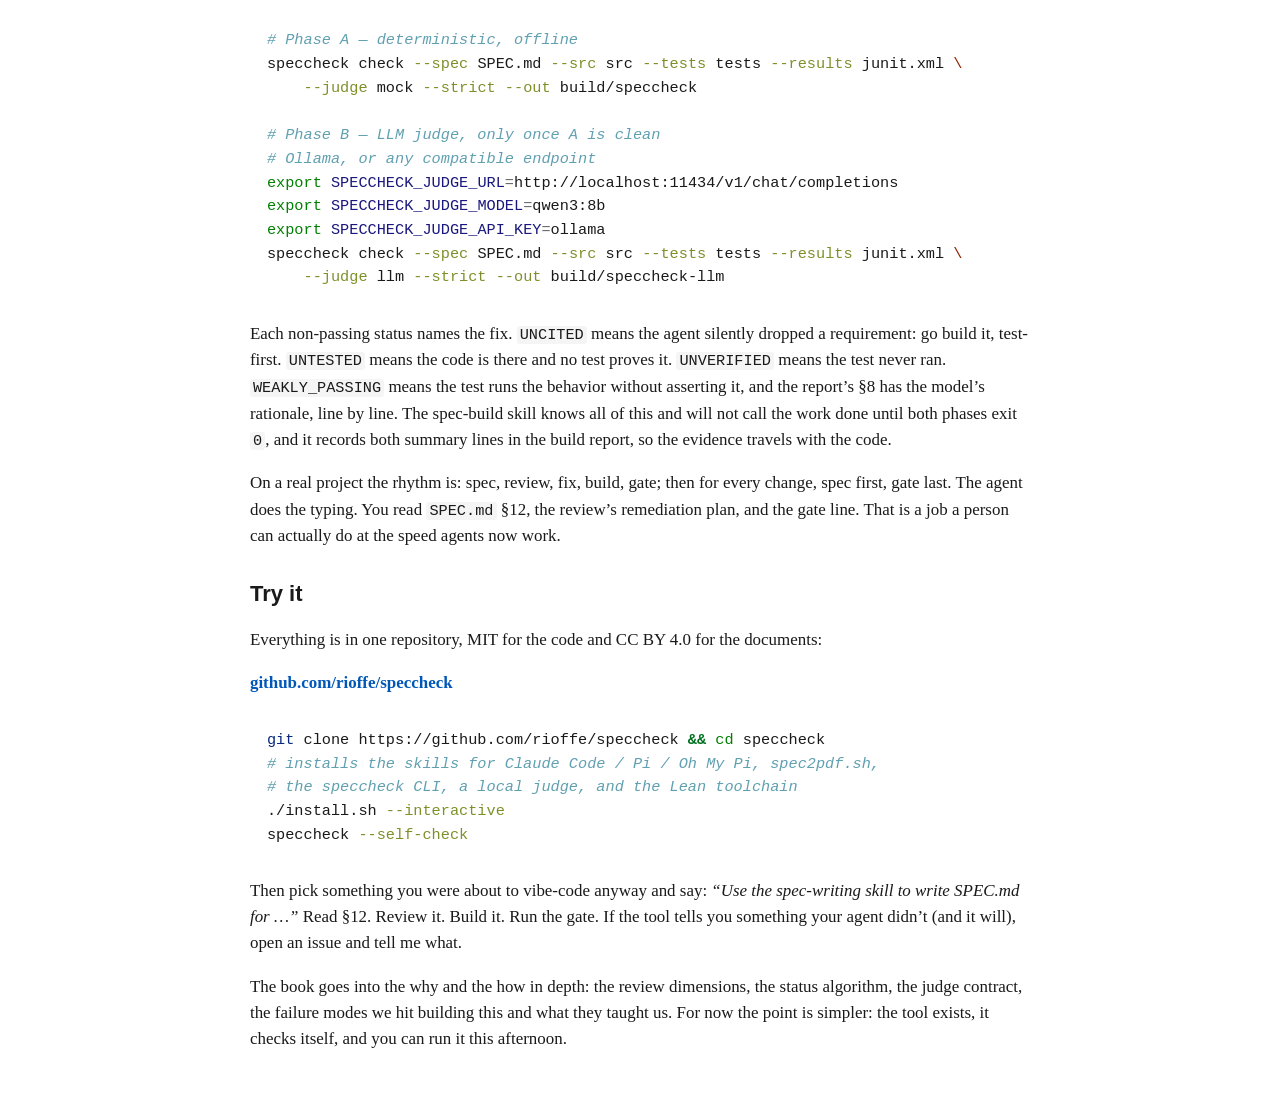
==== commit 2379f2b6: "fix(spec2pdf): wrap long code lines, cap figure height; reflow the article's long lines - spec2pdf.s" ====
--- a/docs/introducing-speccheck.html
+++ b/docs/introducing-speccheck.html
@@ -530,13 +530,14 @@
 Formulas are LaTeX, diagrams are mermaid, and the rows are normative
 while the pictures illustrate. A row from speccheck’s own
 specification:</p>
-<div class="sourceCode" id="cb1"><pre class="sourceCode markdown"><code class="sourceCode markdown"><span id="cb1-1"><a href="#cb1-1" aria-hidden="true" tabindex="-1"></a><span class="pp">|</span> **R-11** <span class="pp">|</span> A judge verdict MUST only ever lower an ID&#39;s status (<span class="in">`PASSING`</span> → <span class="in">`WEAKLY_PASSING`</span>);</span>
-<span id="cb1-2"><a href="#cb1-2" aria-hidden="true" tabindex="-1"></a>the judge MUST NOT change any status other than <span class="in">`PASSING`</span> and MUST NOT create, remove, or</span>
-<span id="cb1-3"><a href="#cb1-3" aria-hidden="true" tabindex="-1"></a>re-attribute citations. | §0 principle |</span></code></pre></div>
+<div class="sourceCode" id="cb1"><pre class="sourceCode markdown"><code class="sourceCode markdown"><span id="cb1-1"><a href="#cb1-1" aria-hidden="true" tabindex="-1"></a><span class="pp">|</span> **R-11** <span class="pp">|</span> A judge verdict MUST only ever lower an ID&#39;s status (<span class="in">`PASSING`</span> →</span>
+<span id="cb1-2"><a href="#cb1-2" aria-hidden="true" tabindex="-1"></a><span class="in">`WEAKLY_PASSING`</span>); the judge MUST NOT change any status other than <span class="in">`PASSING`</span> and MUST</span>
+<span id="cb1-3"><a href="#cb1-3" aria-hidden="true" tabindex="-1"></a>NOT create, remove, or re-attribute citations. | §0 principle |</span></code></pre></div>
 <p>and the edge case that pins what happens when a model misbehaves:</p>
-<div class="sourceCode" id="cb2"><pre class="sourceCode markdown"><code class="sourceCode markdown"><span id="cb2-1"><a href="#cb2-1" aria-hidden="true" tabindex="-1"></a><span class="pp">|</span> **E-16** <span class="pp">|</span> Judge returns <span class="in">`ASSERTS`</span> with no evidence, or evidence outside the span / in</span>
-<span id="cb2-2"><a href="#cb2-2" aria-hidden="true" tabindex="-1"></a>another file | <span class="in">`UNKNOWN`</span>, <span class="in">`coerced: true`</span>, rationale <span class="in">`judge: ungrounded`</span>. When the same reply also</span>
-<span id="cb2-3"><a href="#cb2-3" aria-hidden="true" tabindex="-1"></a>fails K-15, E-48 wins (C-06 rule order, F-402). The raw answer is available only at DEBUG. |</span></code></pre></div>
+<div class="sourceCode" id="cb2"><pre class="sourceCode markdown"><code class="sourceCode markdown"><span id="cb2-1"><a href="#cb2-1" aria-hidden="true" tabindex="-1"></a><span class="pp">|</span> **E-16** <span class="pp">|</span> Judge returns <span class="in">`ASSERTS`</span> with no evidence, or evidence outside the span /</span>
+<span id="cb2-2"><a href="#cb2-2" aria-hidden="true" tabindex="-1"></a>in another file | <span class="in">`UNKNOWN`</span>, <span class="in">`coerced: true`</span>, rationale <span class="in">`judge: ungrounded`</span>. When the</span>
+<span id="cb2-3"><a href="#cb2-3" aria-hidden="true" tabindex="-1"></a>same reply also fails K-15, E-48 wins (C-06 rule order, F-402). The raw answer is</span>
+<span id="cb2-4"><a href="#cb2-4" aria-hidden="true" tabindex="-1"></a>available only at DEBUG. |</span></code></pre></div>
 <p>Both are checkable, and both are cited by the code that realizes them
 and the tests that prove them.</p>
 <h2 id="introducing-speccheck">Introducing speccheck</h2>
@@ -564,8 +565,8 @@
 <li>writes a Markdown report and a JSON report, byte-identical across
 runs, and prints one line:</li>
 </ul>
-<pre class="text"><code>speccheck: CONFORMING - 300/300 passing (100.0%), 0 failing, 0 skipped, 0 weak, 0 unverified, \
-           0 untested, 0 uncited; 0 dangling, 0 stale; judge=mock</code></pre>
+<pre class="text"><code>speccheck: CONFORMING - 300/300 passing (100.0%), 0 failing, 0 skipped, \
+           0 weak, 0 unverified, 0 untested, 0 uncited; 0 dangling, 0 stale; judge=mock</code></pre>
 <p>With <code>--strict</code>, that line is a CI gate: exit
 <code>0</code> only when every ID is <code>PASSING</code> and nothing is
 dangling or stale.</p>
@@ -658,9 +659,10 @@
 the documents:</p>
 <p><strong><a href="https://github.com/rioffe/speccheck">github.com/rioffe/speccheck</a></strong></p>
 <div class="sourceCode" id="cb5"><pre class="sourceCode bash"><code class="sourceCode bash"><span id="cb5-1"><a href="#cb5-1" aria-hidden="true" tabindex="-1"></a><span class="fu">git</span> clone https://github.com/rioffe/speccheck <span class="kw">&amp;&amp;</span> <span class="bu">cd</span> speccheck</span>
-<span id="cb5-2"><a href="#cb5-2" aria-hidden="true" tabindex="-1"></a><span class="co"># skills for Claude Code / Pi / Oh My Pi, spec2pdf.sh, the speccheck CLI, a local judge, the Lean toolchain</span></span>
-<span id="cb5-3"><a href="#cb5-3" aria-hidden="true" tabindex="-1"></a><span class="ex">./install.sh</span> <span class="at">--interactive</span>         </span>
-<span id="cb5-4"><a href="#cb5-4" aria-hidden="true" tabindex="-1"></a><span class="ex">speccheck</span> <span class="at">--self-check</span></span></code></pre></div>
+<span id="cb5-2"><a href="#cb5-2" aria-hidden="true" tabindex="-1"></a><span class="co"># installs the skills for Claude Code / Pi / Oh My Pi, spec2pdf.sh,</span></span>
+<span id="cb5-3"><a href="#cb5-3" aria-hidden="true" tabindex="-1"></a><span class="co"># the speccheck CLI, a local judge, and the Lean toolchain</span></span>
+<span id="cb5-4"><a href="#cb5-4" aria-hidden="true" tabindex="-1"></a><span class="ex">./install.sh</span> <span class="at">--interactive</span>         </span>
+<span id="cb5-5"><a href="#cb5-5" aria-hidden="true" tabindex="-1"></a><span class="ex">speccheck</span> <span class="at">--self-check</span></span></code></pre></div>
 <p>Then pick something you were about to vibe-code anyway and say:
 <em>“Use the spec-writing skill to write SPEC.md for …”</em> Read §12.
 Review it. Build it. Run the gate. If the tool tells you something your
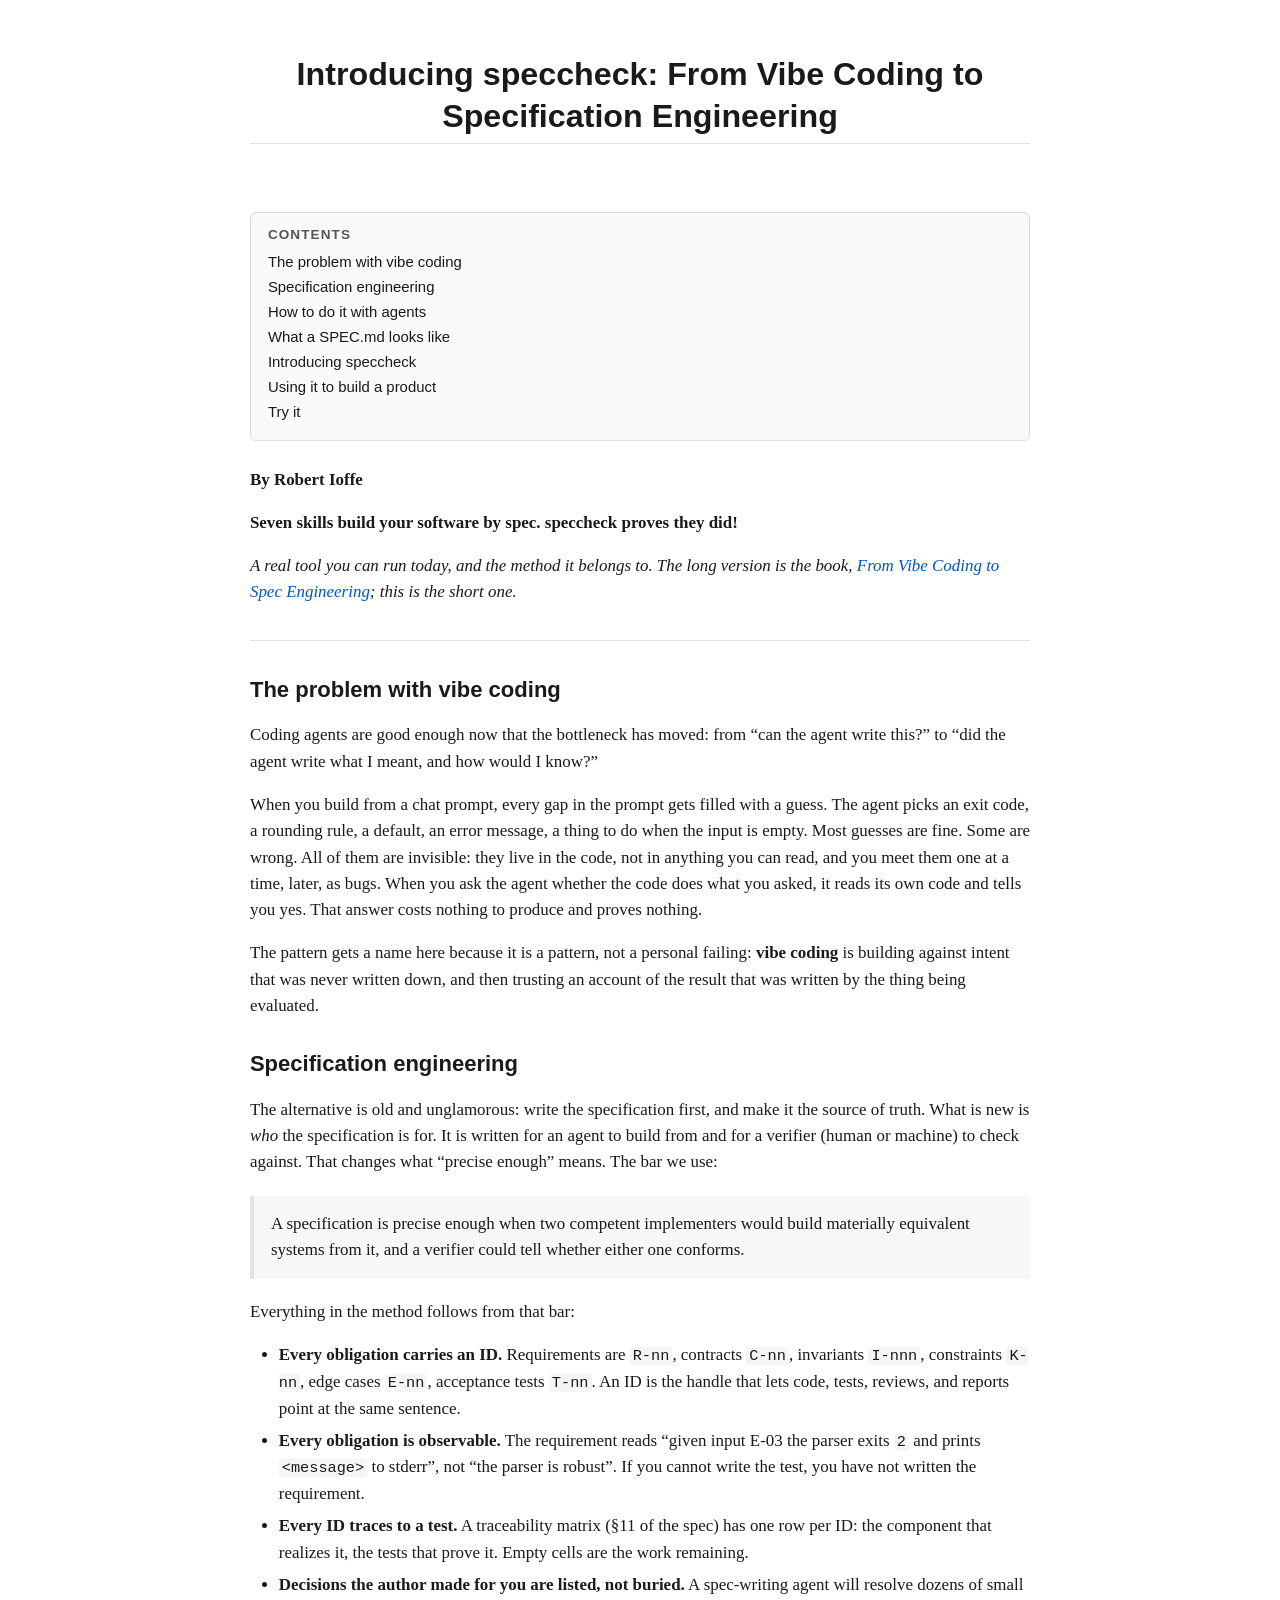
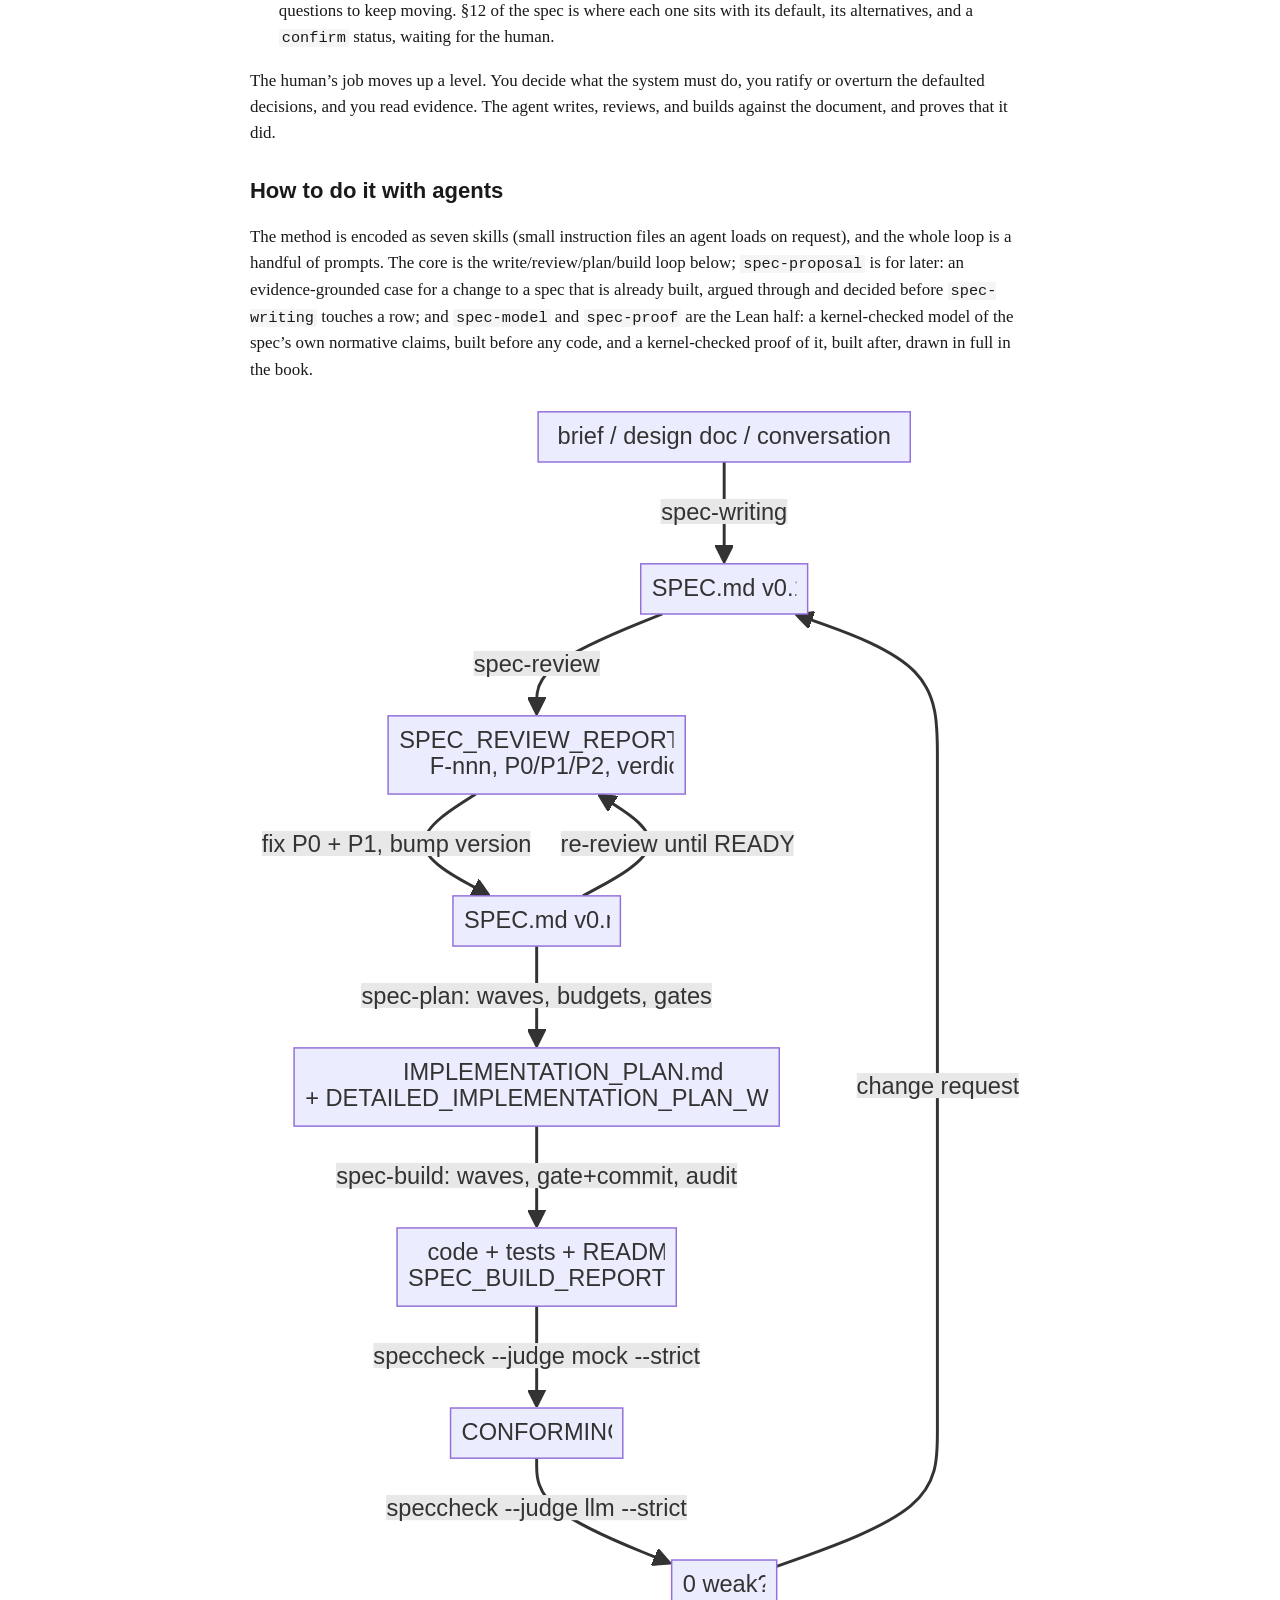
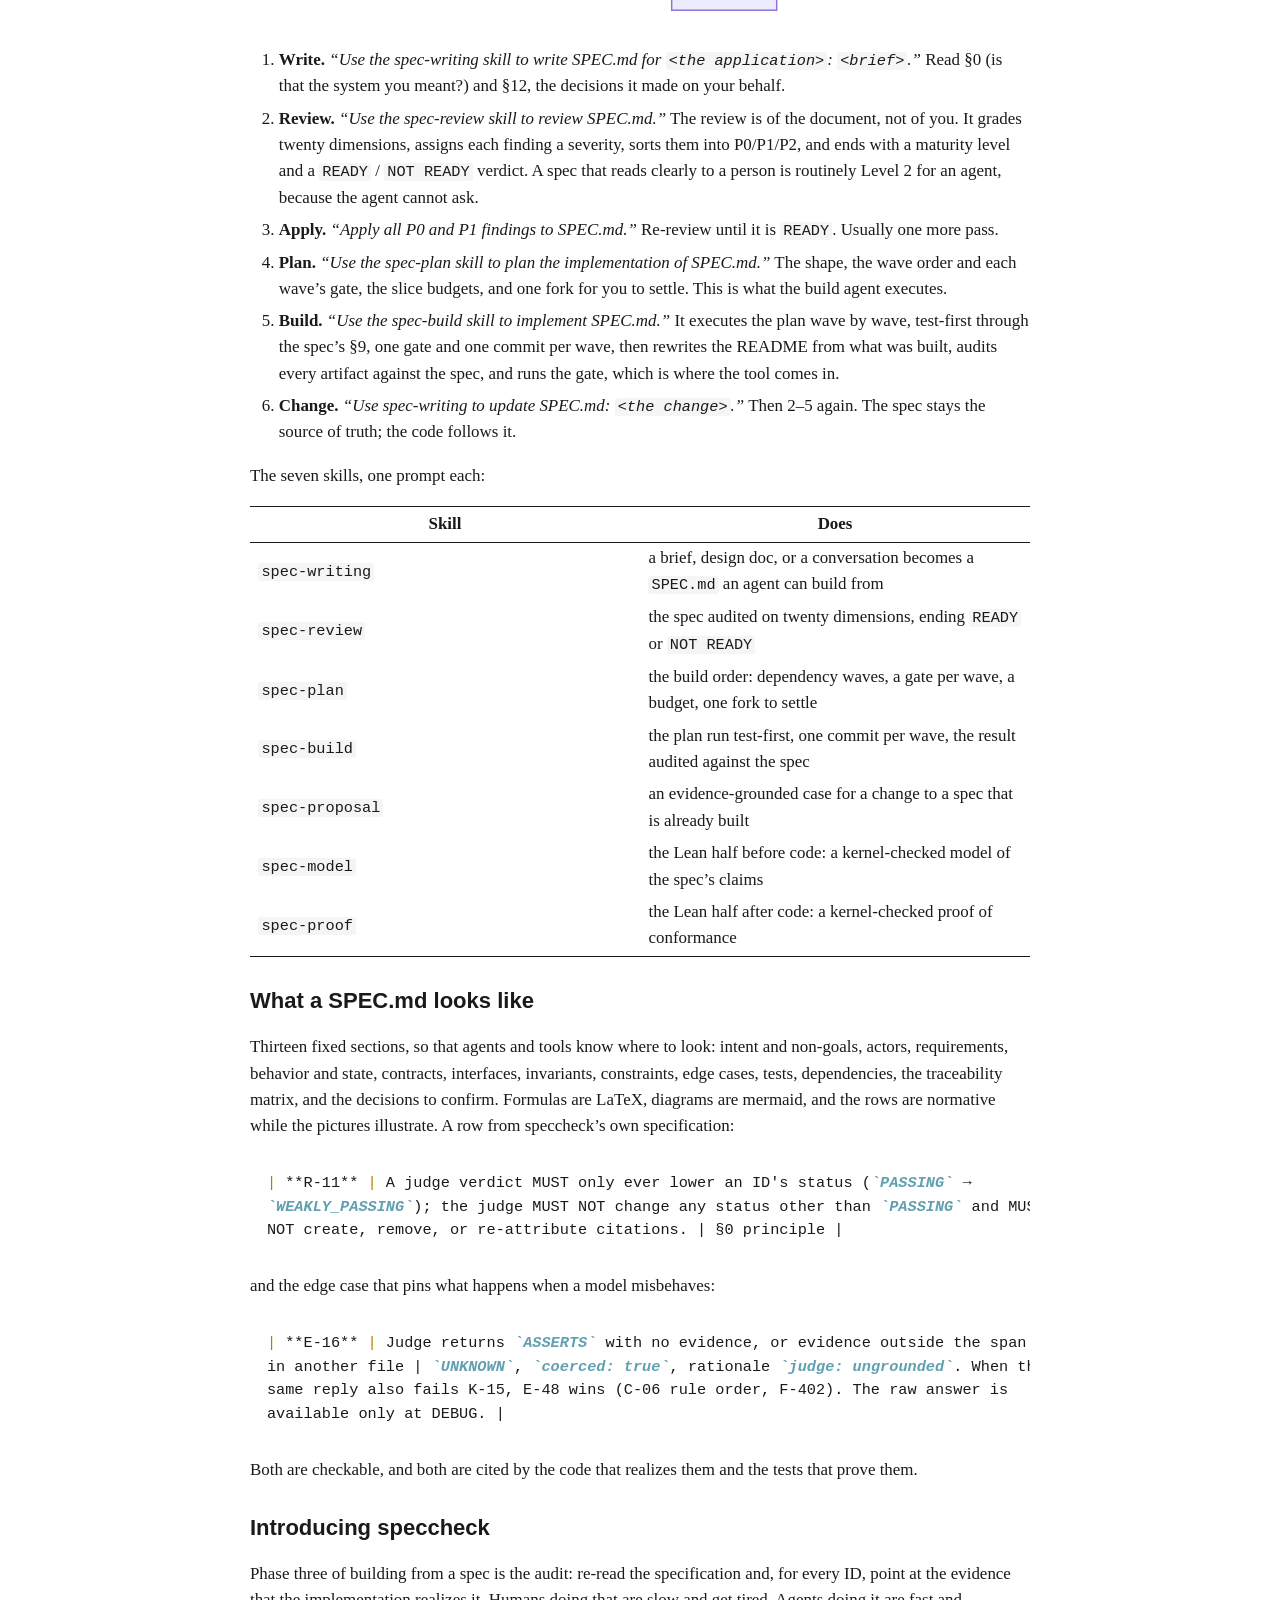
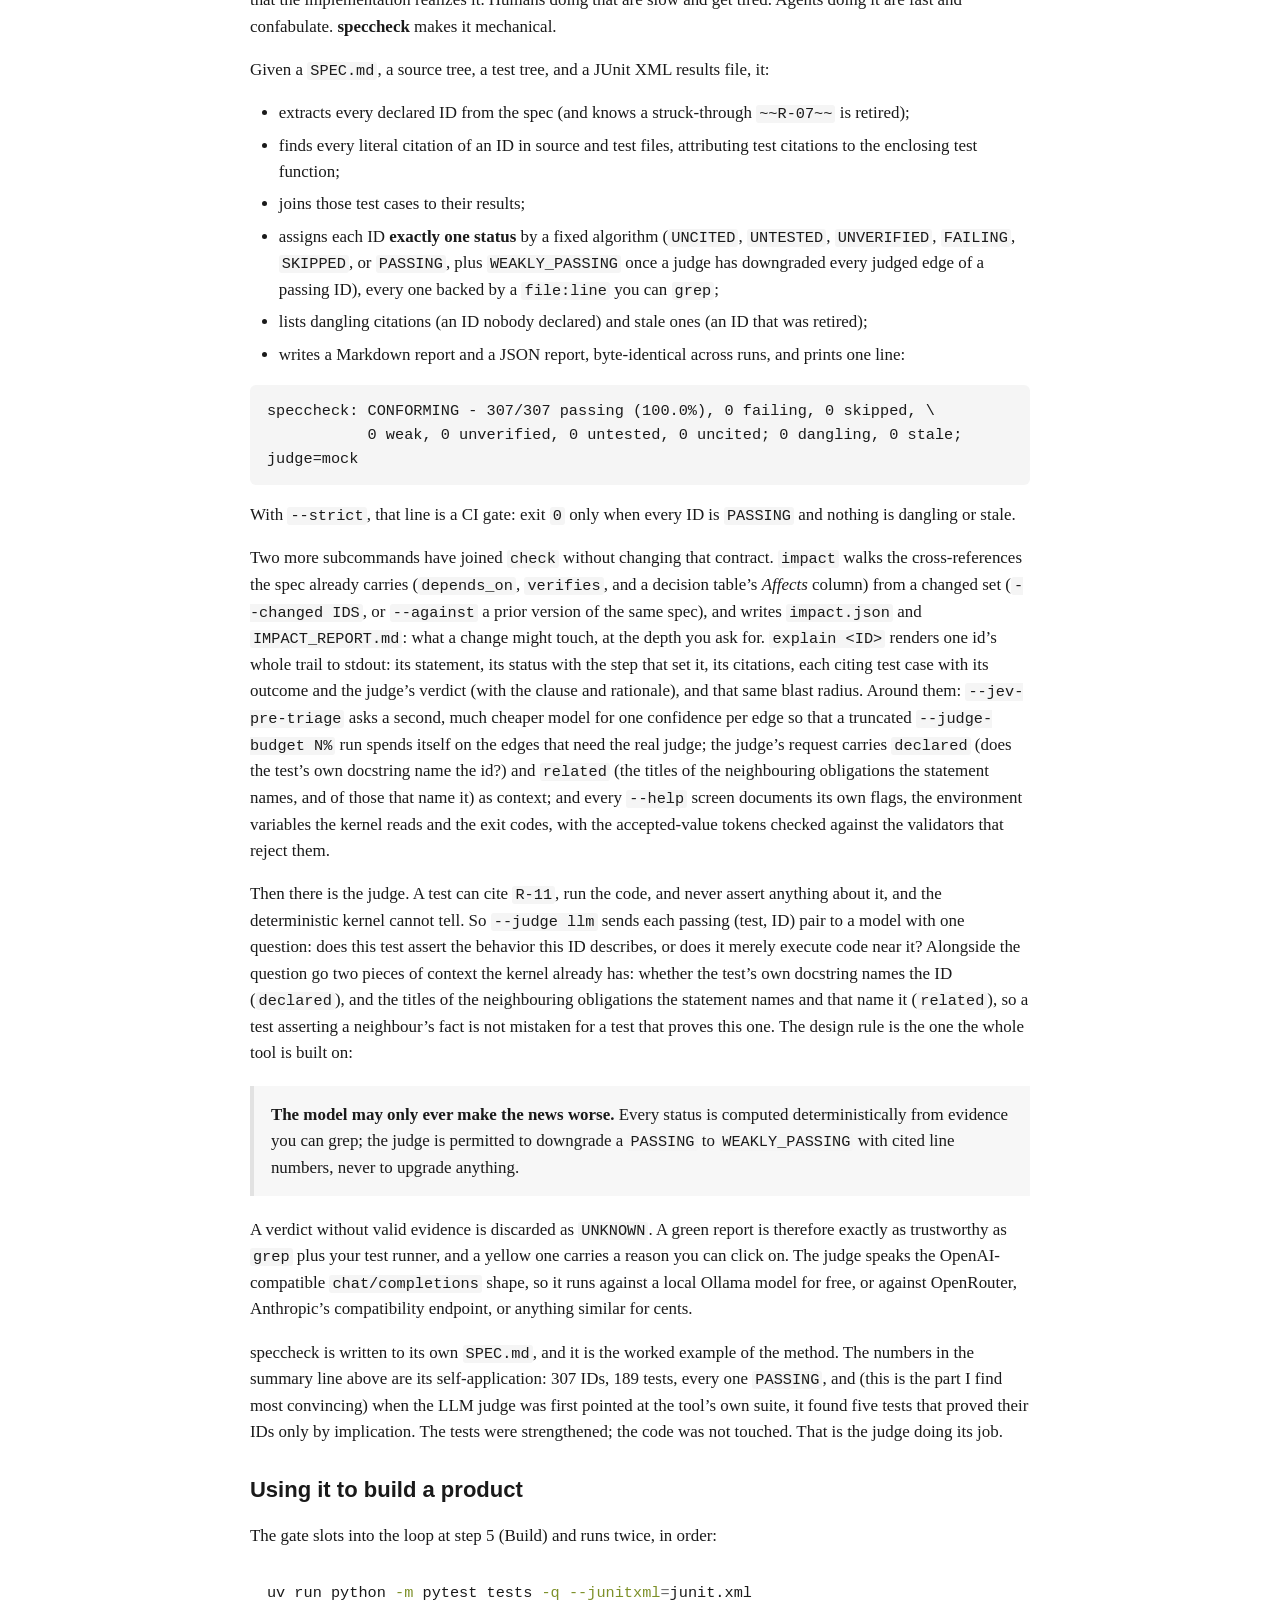
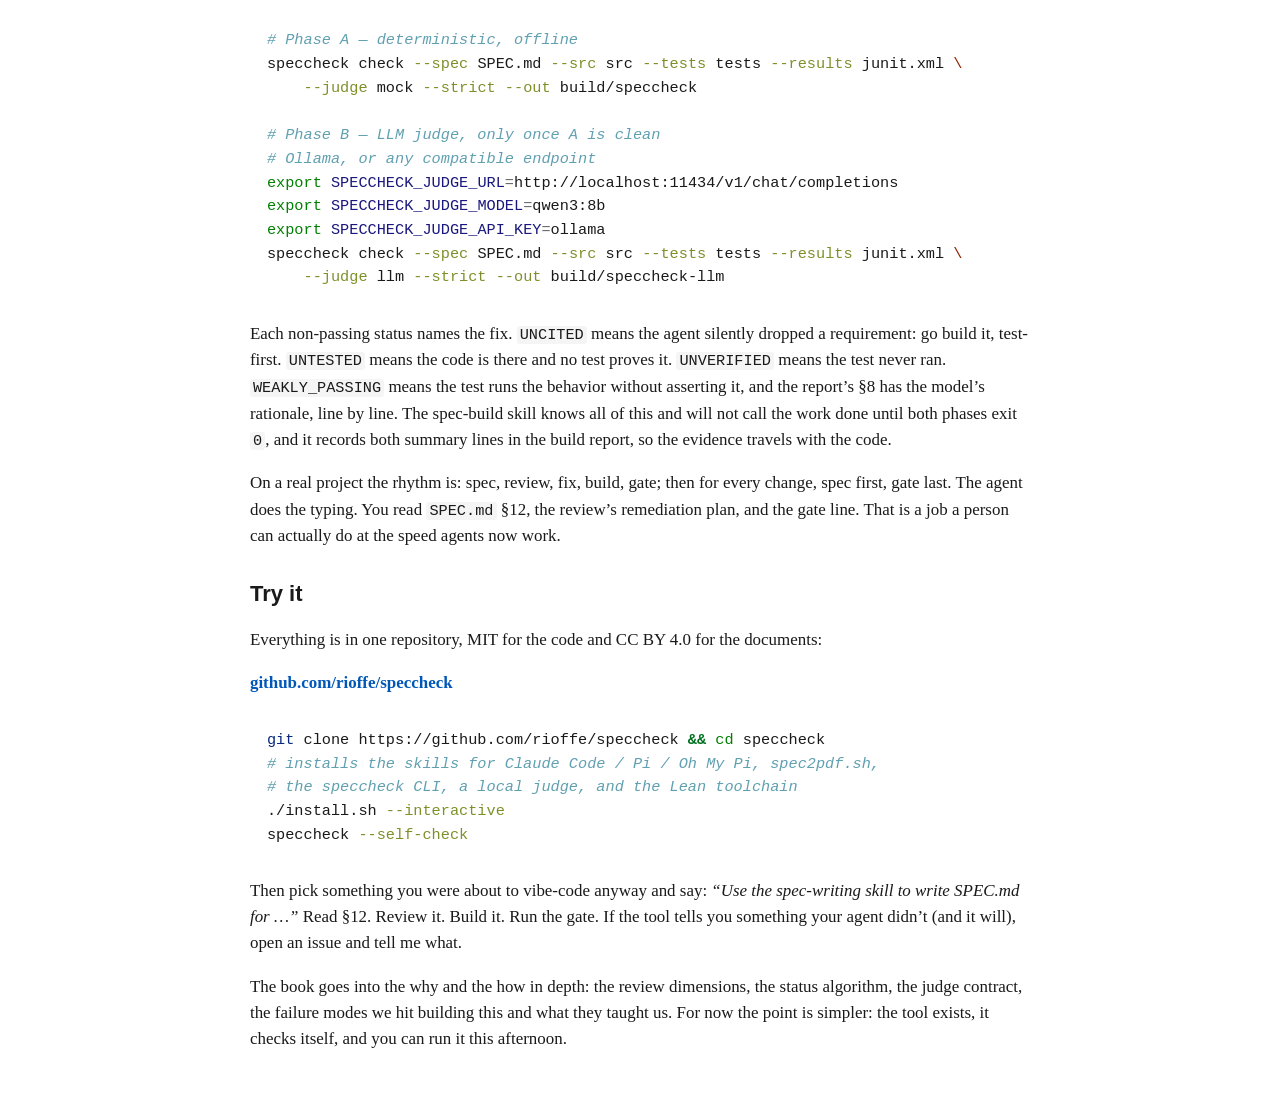
==== commit bb2e9eda: "docs(build): W3 — v1.24 built; Phase A conforming, Phase B blocked by HTTP 402 Wave W3 of docs/plans" ====
--- a/docs/introducing-speccheck.html
+++ b/docs/introducing-speccheck.html
@@ -565,7 +565,7 @@
 <li>writes a Markdown report and a JSON report, byte-identical across
 runs, and prints one line:</li>
 </ul>
-<pre class="text"><code>speccheck: CONFORMING - 300/300 passing (100.0%), 0 failing, 0 skipped, \
+<pre class="text"><code>speccheck: CONFORMING - 307/307 passing (100.0%), 0 failing, 0 skipped, \
            0 weak, 0 unverified, 0 untested, 0 uncited; 0 dangling, 0 stale; judge=mock</code></pre>
 <p>With <code>--strict</code>, that line is a CI gate: exit
 <code>0</code> only when every ID is <code>PASSING</code> and nothing is
@@ -618,7 +618,7 @@
 endpoint, or anything similar for cents.</p>
 <p>speccheck is written to its own <code>SPEC.md</code>, and it is the
 worked example of the method. The numbers in the summary line above are
-its self-application: 300 IDs, 185 tests, every one
+its self-application: 307 IDs, 189 tests, every one
 <code>PASSING</code>, and (this is the part I find most convincing) when
 the LLM judge was first pointed at the tool’s own suite, it found five
 tests that proved their IDs only by implication. The tests were
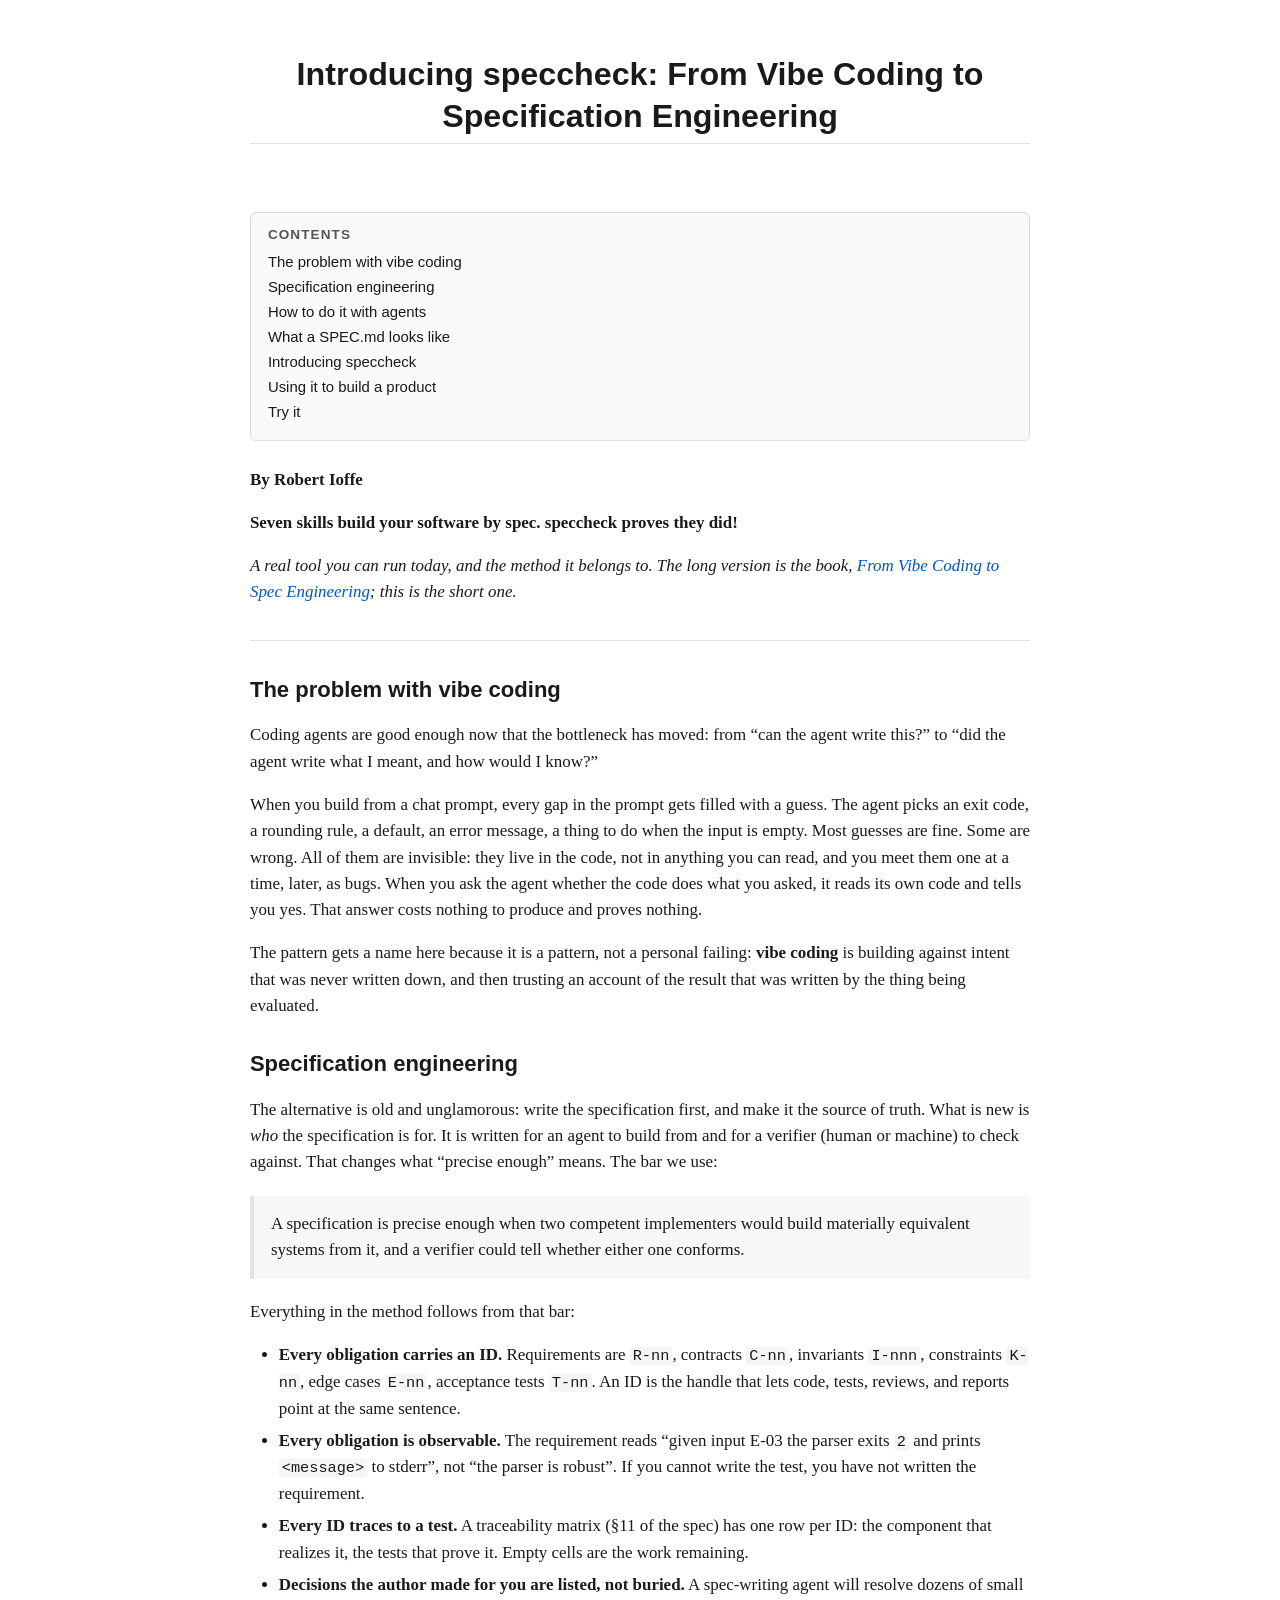
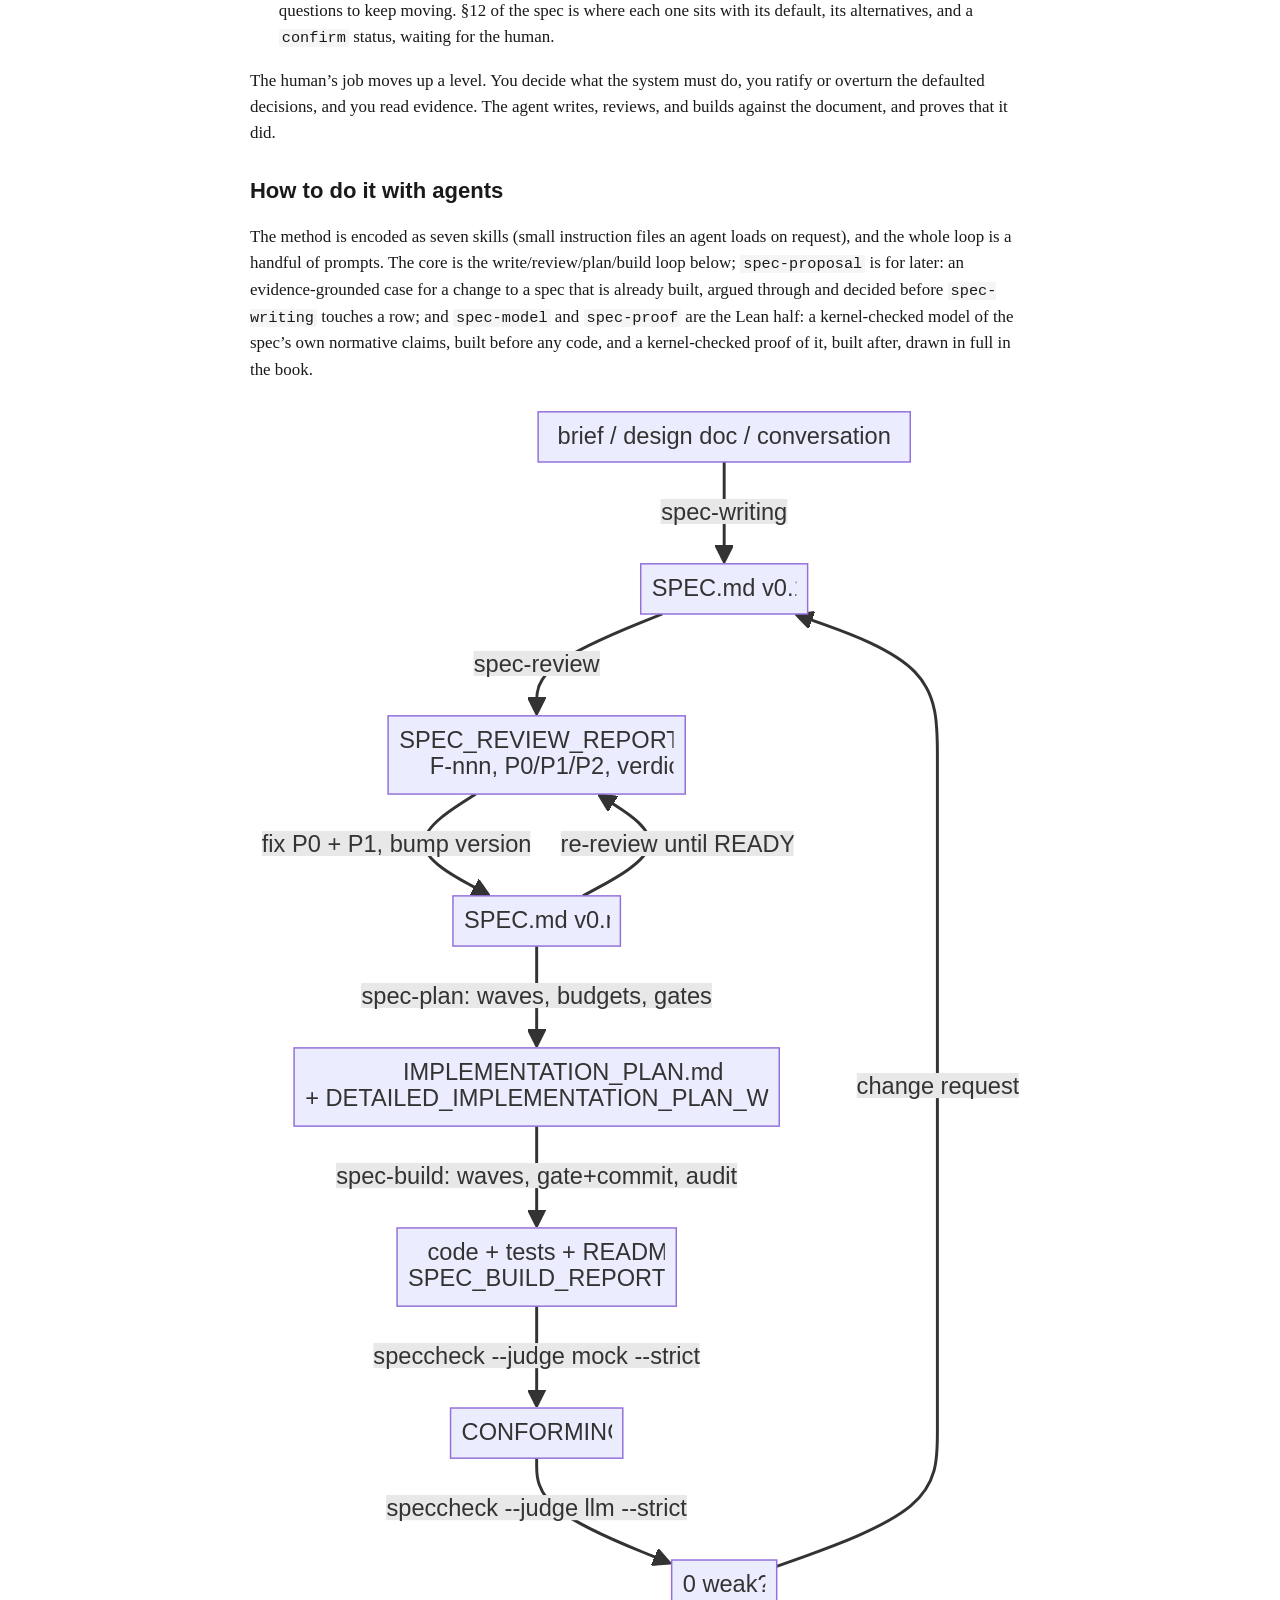
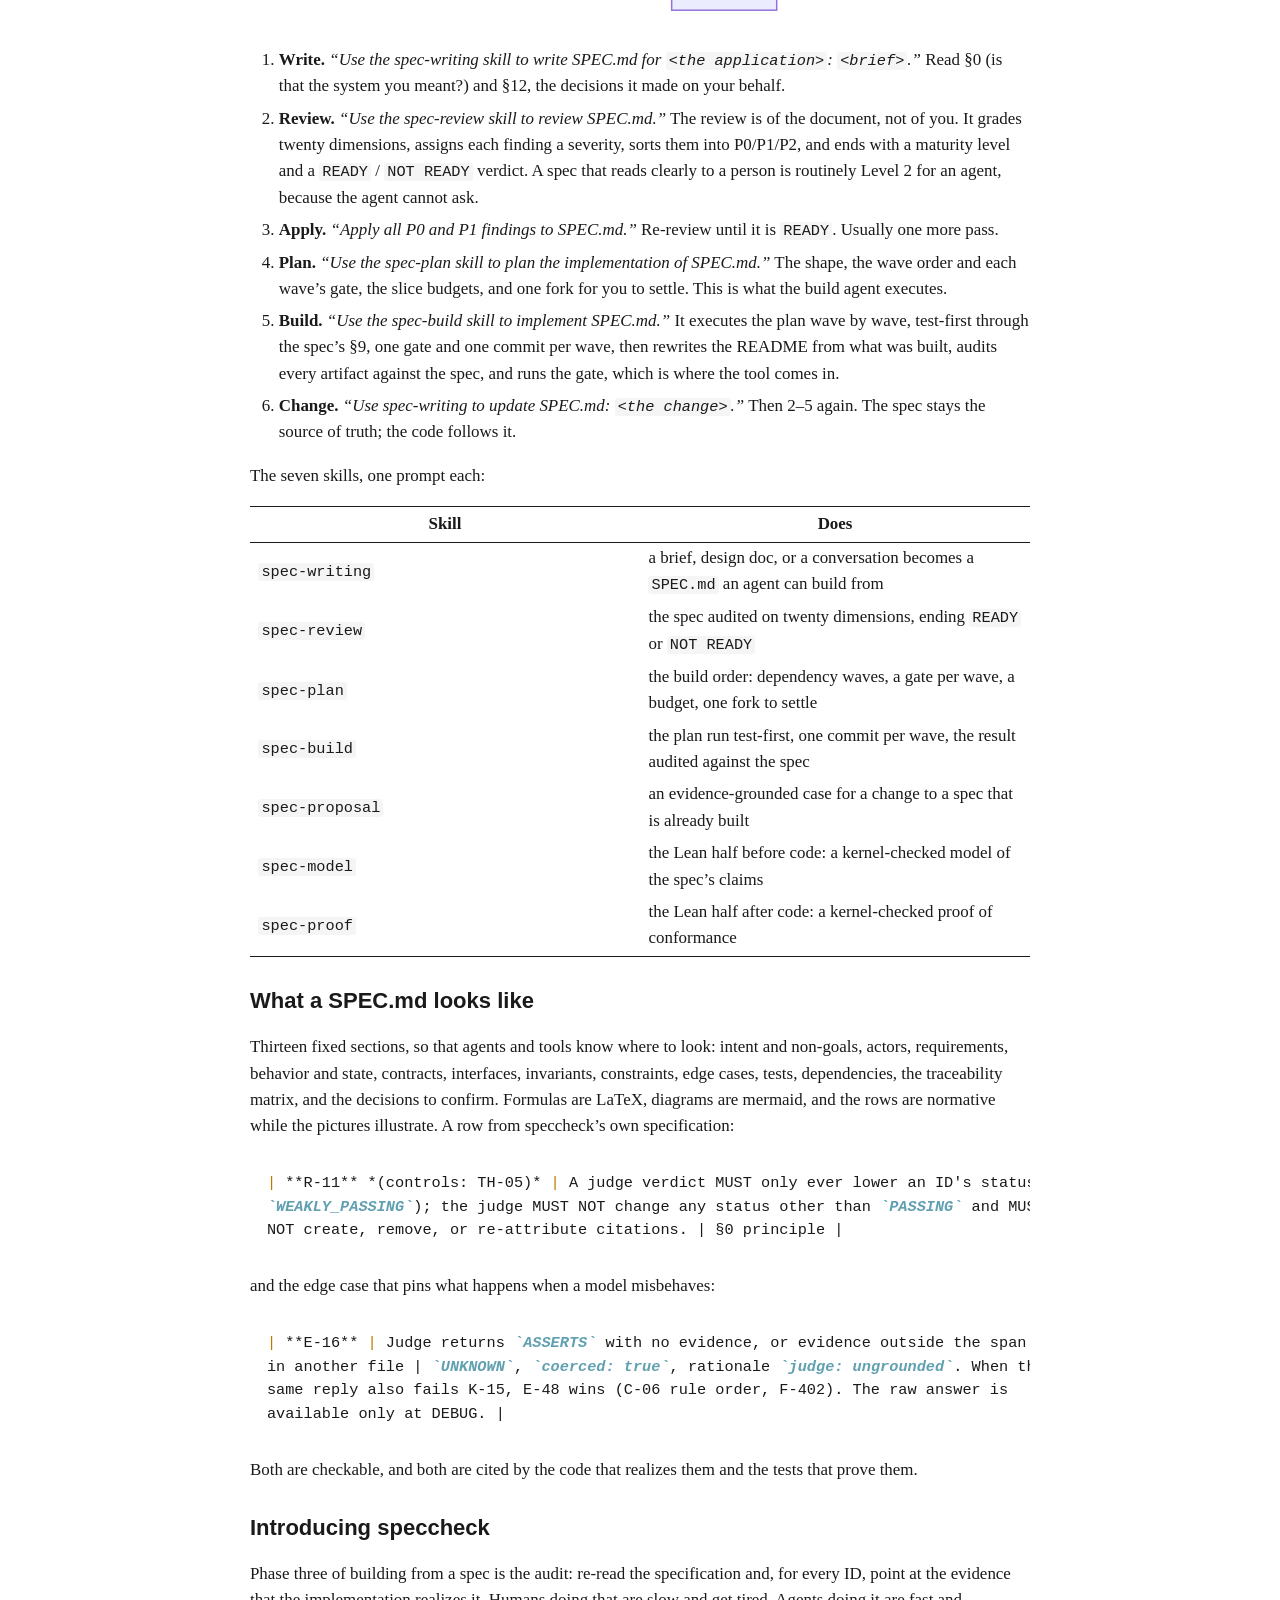
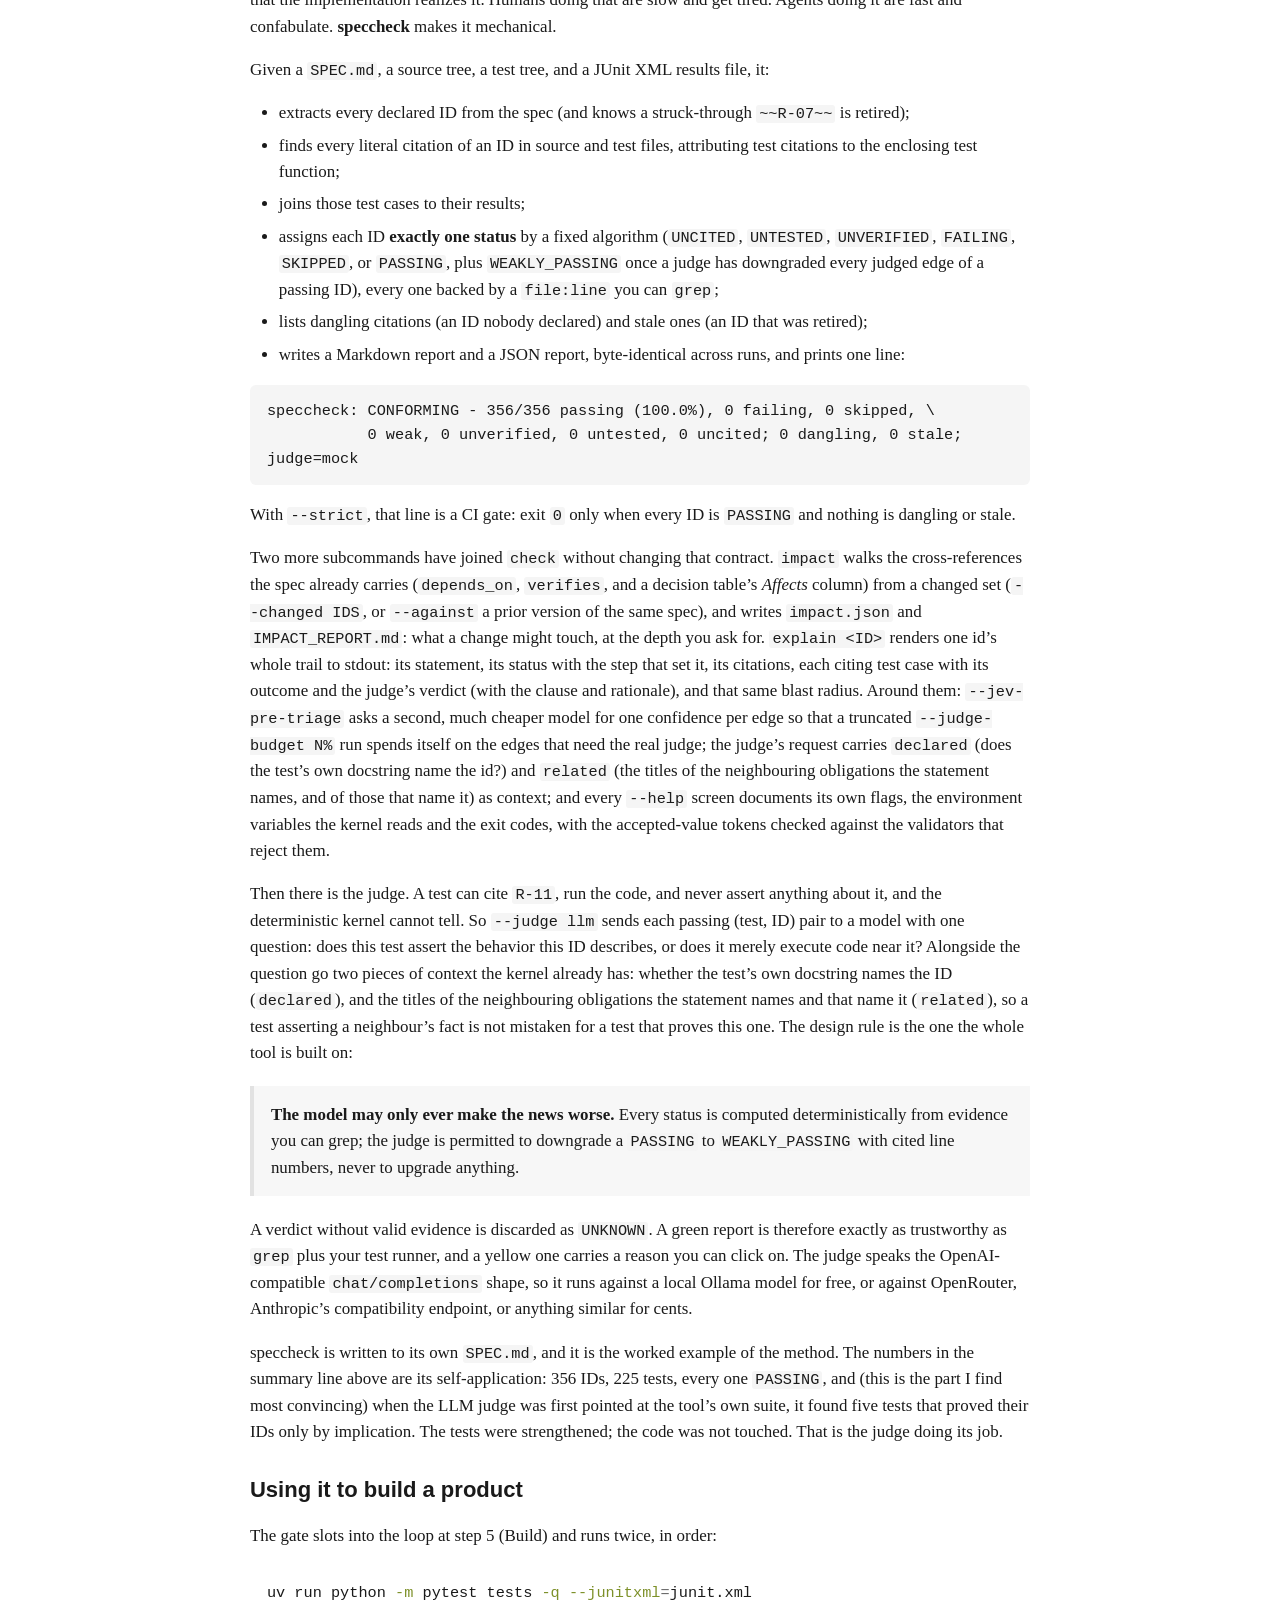
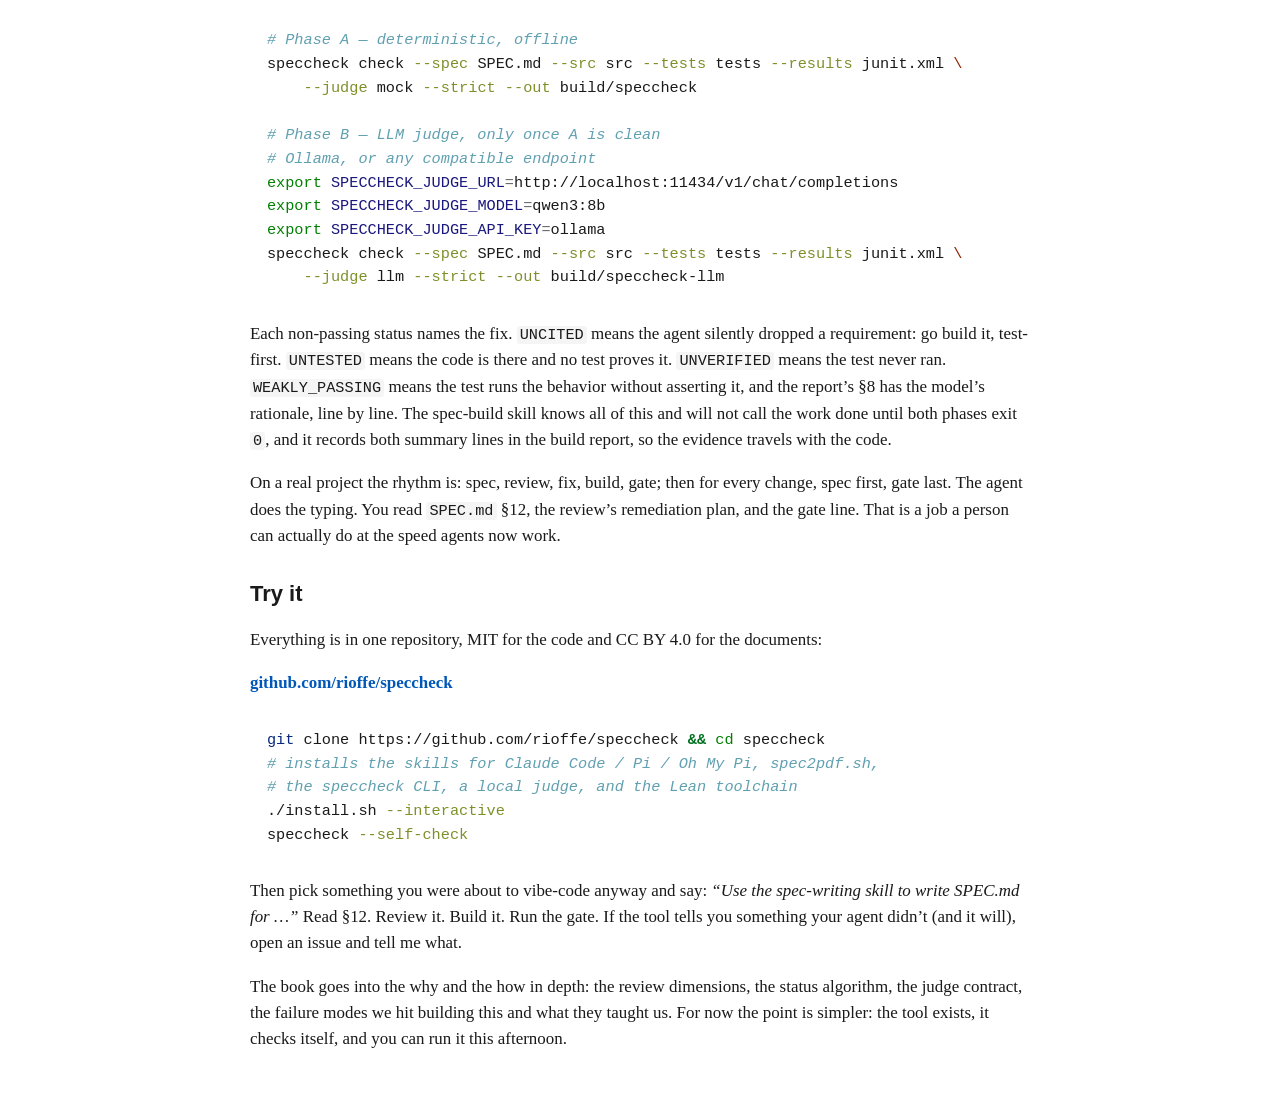
==== commit 588036bf: "docs(build): W3 — v1.26 built; Phase A conforming, Phase B 355/356 with one adjudicated judge error " ====
--- a/docs/introducing-speccheck.html
+++ b/docs/introducing-speccheck.html
@@ -530,7 +530,7 @@
 Formulas are LaTeX, diagrams are mermaid, and the rows are normative
 while the pictures illustrate. A row from speccheck’s own
 specification:</p>
-<div class="sourceCode" id="cb1"><pre class="sourceCode markdown"><code class="sourceCode markdown"><span id="cb1-1"><a href="#cb1-1" aria-hidden="true" tabindex="-1"></a><span class="pp">|</span> **R-11** <span class="pp">|</span> A judge verdict MUST only ever lower an ID&#39;s status (<span class="in">`PASSING`</span> →</span>
+<div class="sourceCode" id="cb1"><pre class="sourceCode markdown"><code class="sourceCode markdown"><span id="cb1-1"><a href="#cb1-1" aria-hidden="true" tabindex="-1"></a><span class="pp">|</span> **R-11** *(controls: TH-05)* <span class="pp">|</span> A judge verdict MUST only ever lower an ID&#39;s status (<span class="in">`PASSING`</span> →</span>
 <span id="cb1-2"><a href="#cb1-2" aria-hidden="true" tabindex="-1"></a><span class="in">`WEAKLY_PASSING`</span>); the judge MUST NOT change any status other than <span class="in">`PASSING`</span> and MUST</span>
 <span id="cb1-3"><a href="#cb1-3" aria-hidden="true" tabindex="-1"></a>NOT create, remove, or re-attribute citations. | §0 principle |</span></code></pre></div>
 <p>and the edge case that pins what happens when a model misbehaves:</p>
@@ -565,7 +565,7 @@
 <li>writes a Markdown report and a JSON report, byte-identical across
 runs, and prints one line:</li>
 </ul>
-<pre class="text"><code>speccheck: CONFORMING - 307/307 passing (100.0%), 0 failing, 0 skipped, \
+<pre class="text"><code>speccheck: CONFORMING - 356/356 passing (100.0%), 0 failing, 0 skipped, \
            0 weak, 0 unverified, 0 untested, 0 uncited; 0 dangling, 0 stale; judge=mock</code></pre>
 <p>With <code>--strict</code>, that line is a CI gate: exit
 <code>0</code> only when every ID is <code>PASSING</code> and nothing is
@@ -618,7 +618,7 @@
 endpoint, or anything similar for cents.</p>
 <p>speccheck is written to its own <code>SPEC.md</code>, and it is the
 worked example of the method. The numbers in the summary line above are
-its self-application: 307 IDs, 189 tests, every one
+its self-application: 356 IDs, 225 tests, every one
 <code>PASSING</code>, and (this is the part I find most convincing) when
 the LLM judge was first pointed at the tool’s own suite, it found five
 tests that proved their IDs only by implication. The tests were
